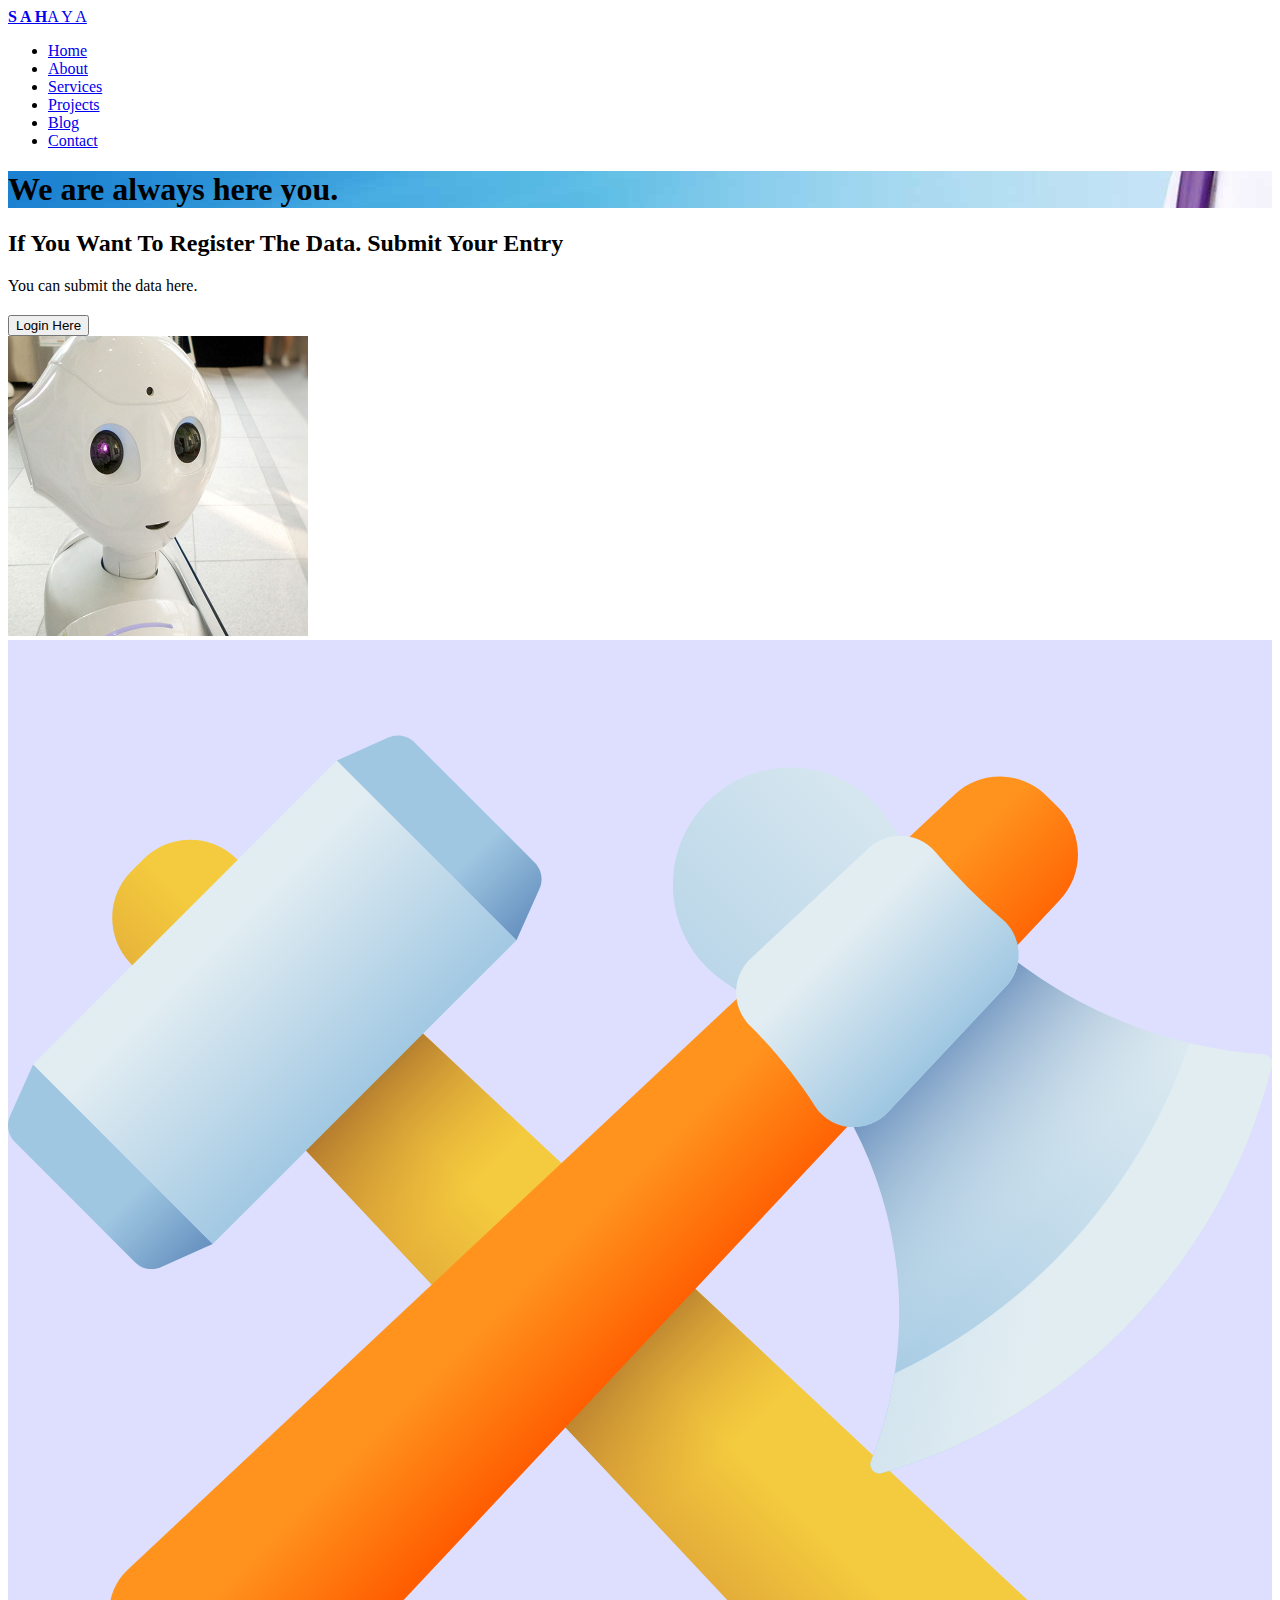
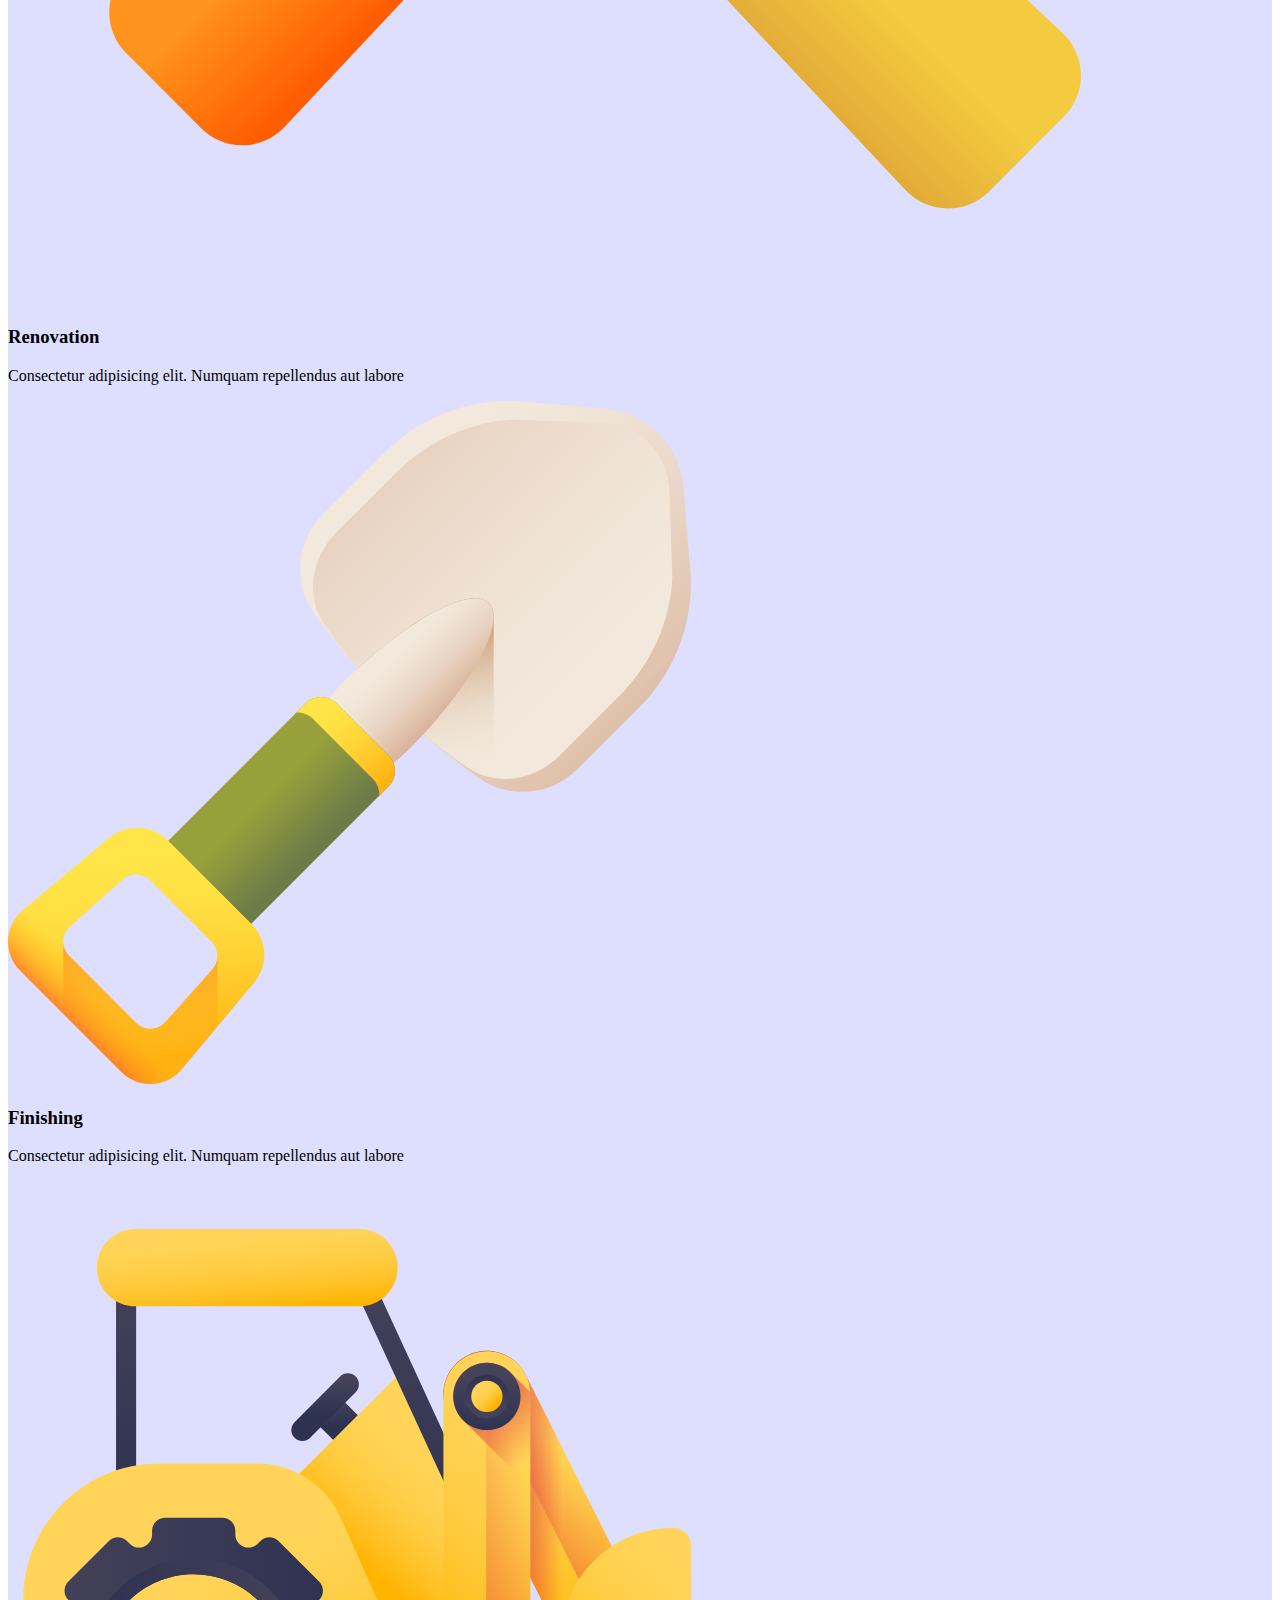
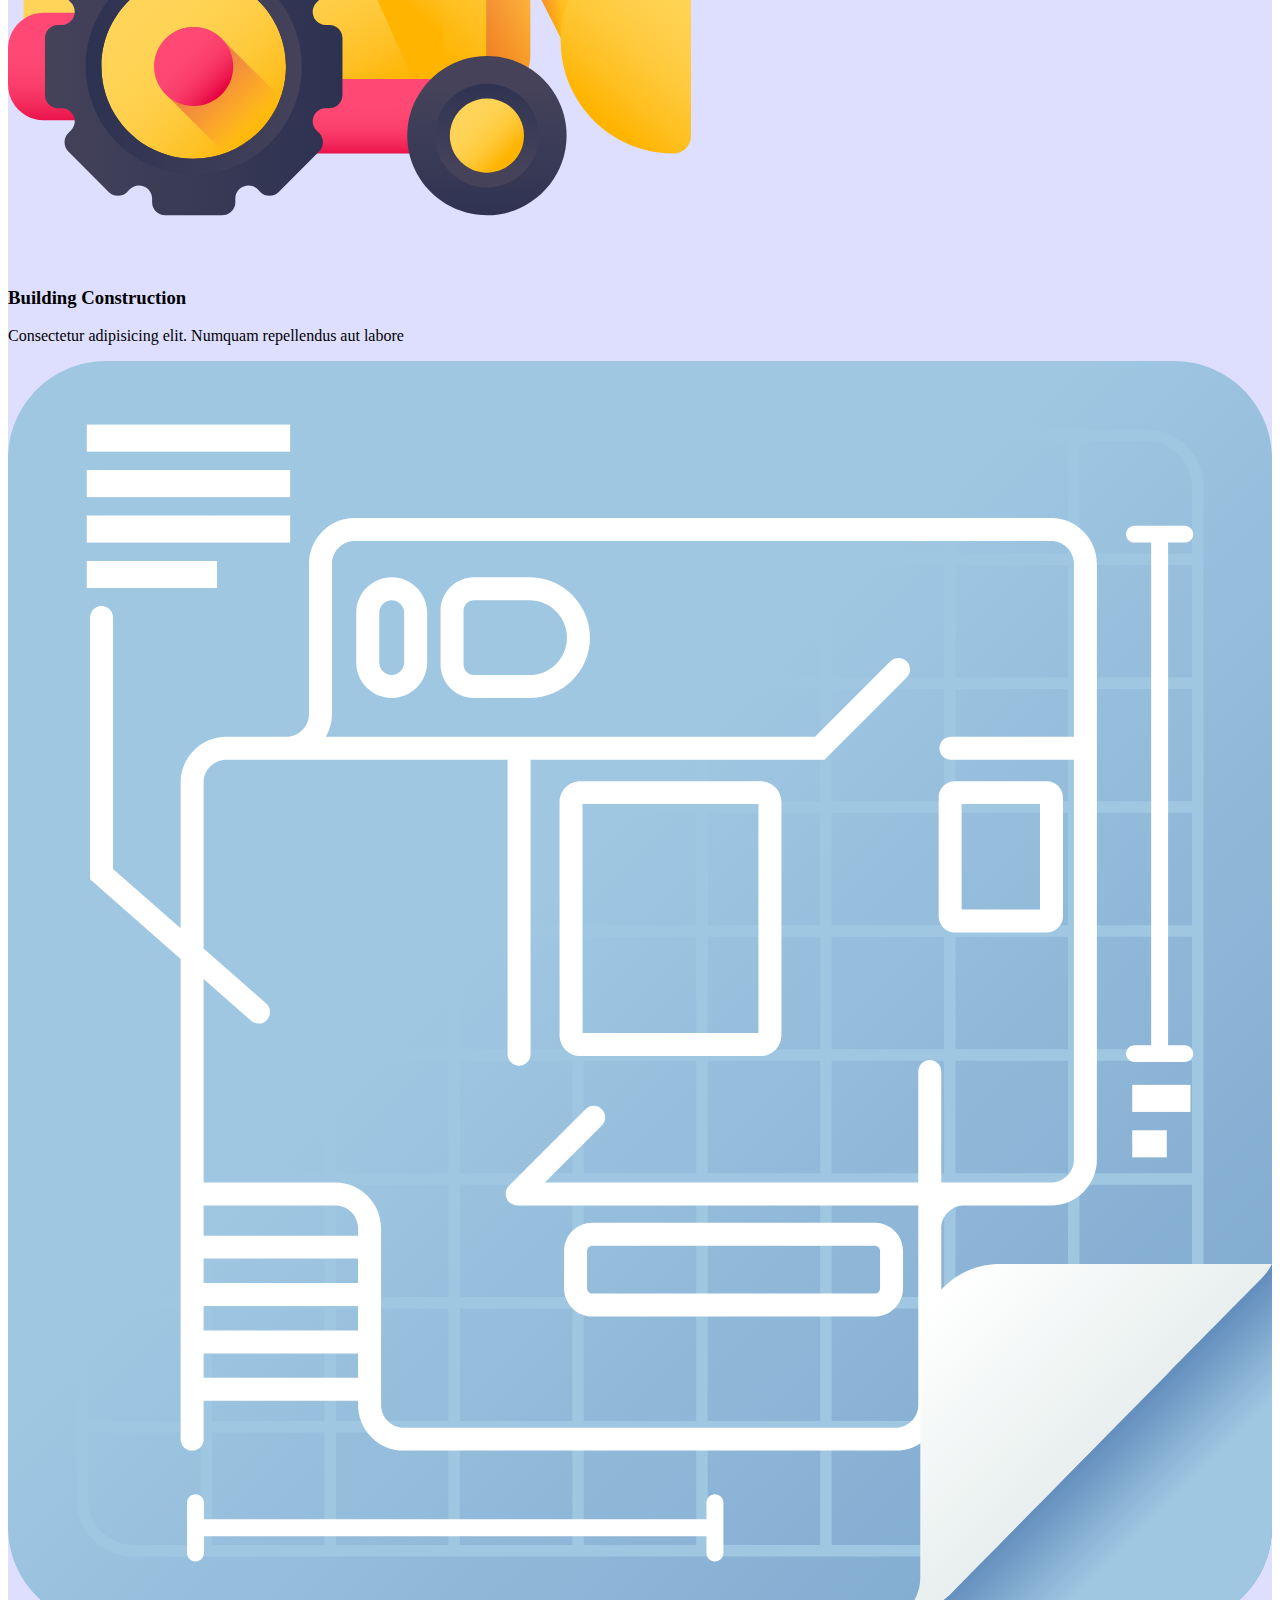
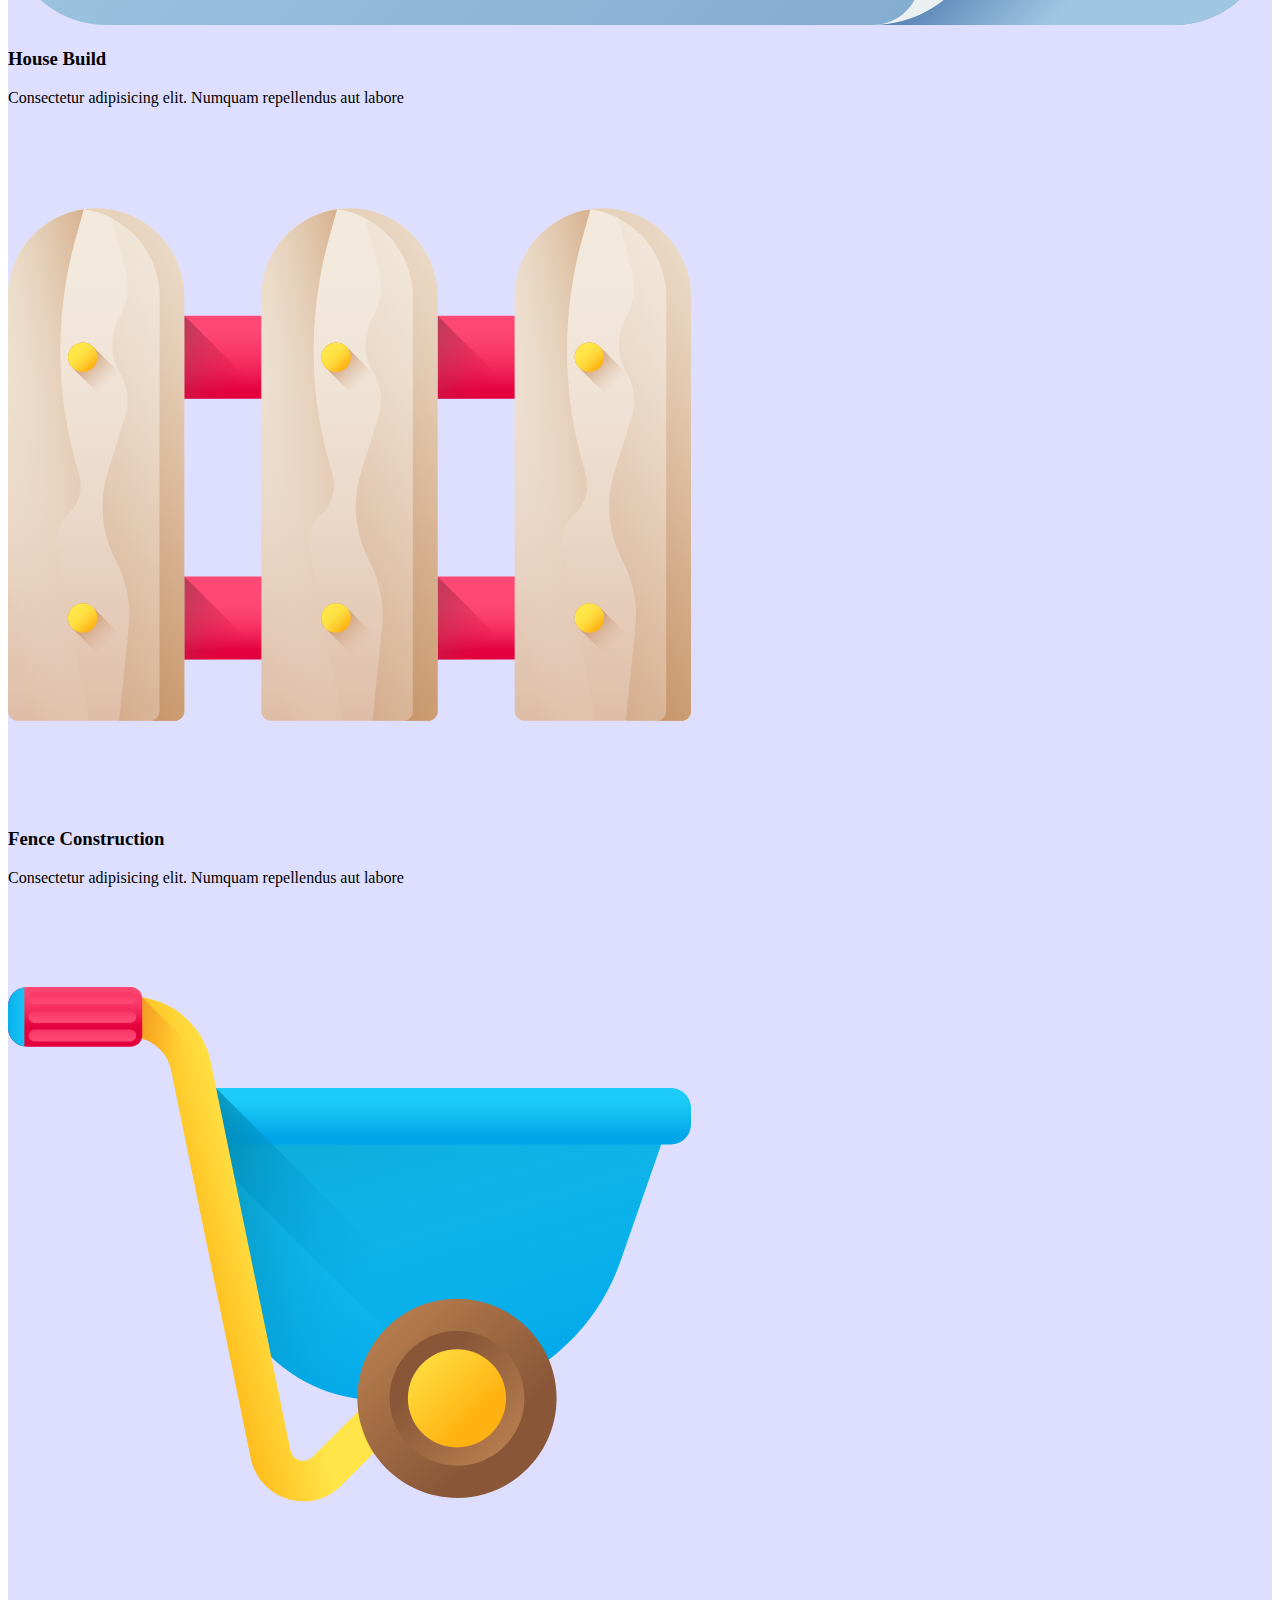
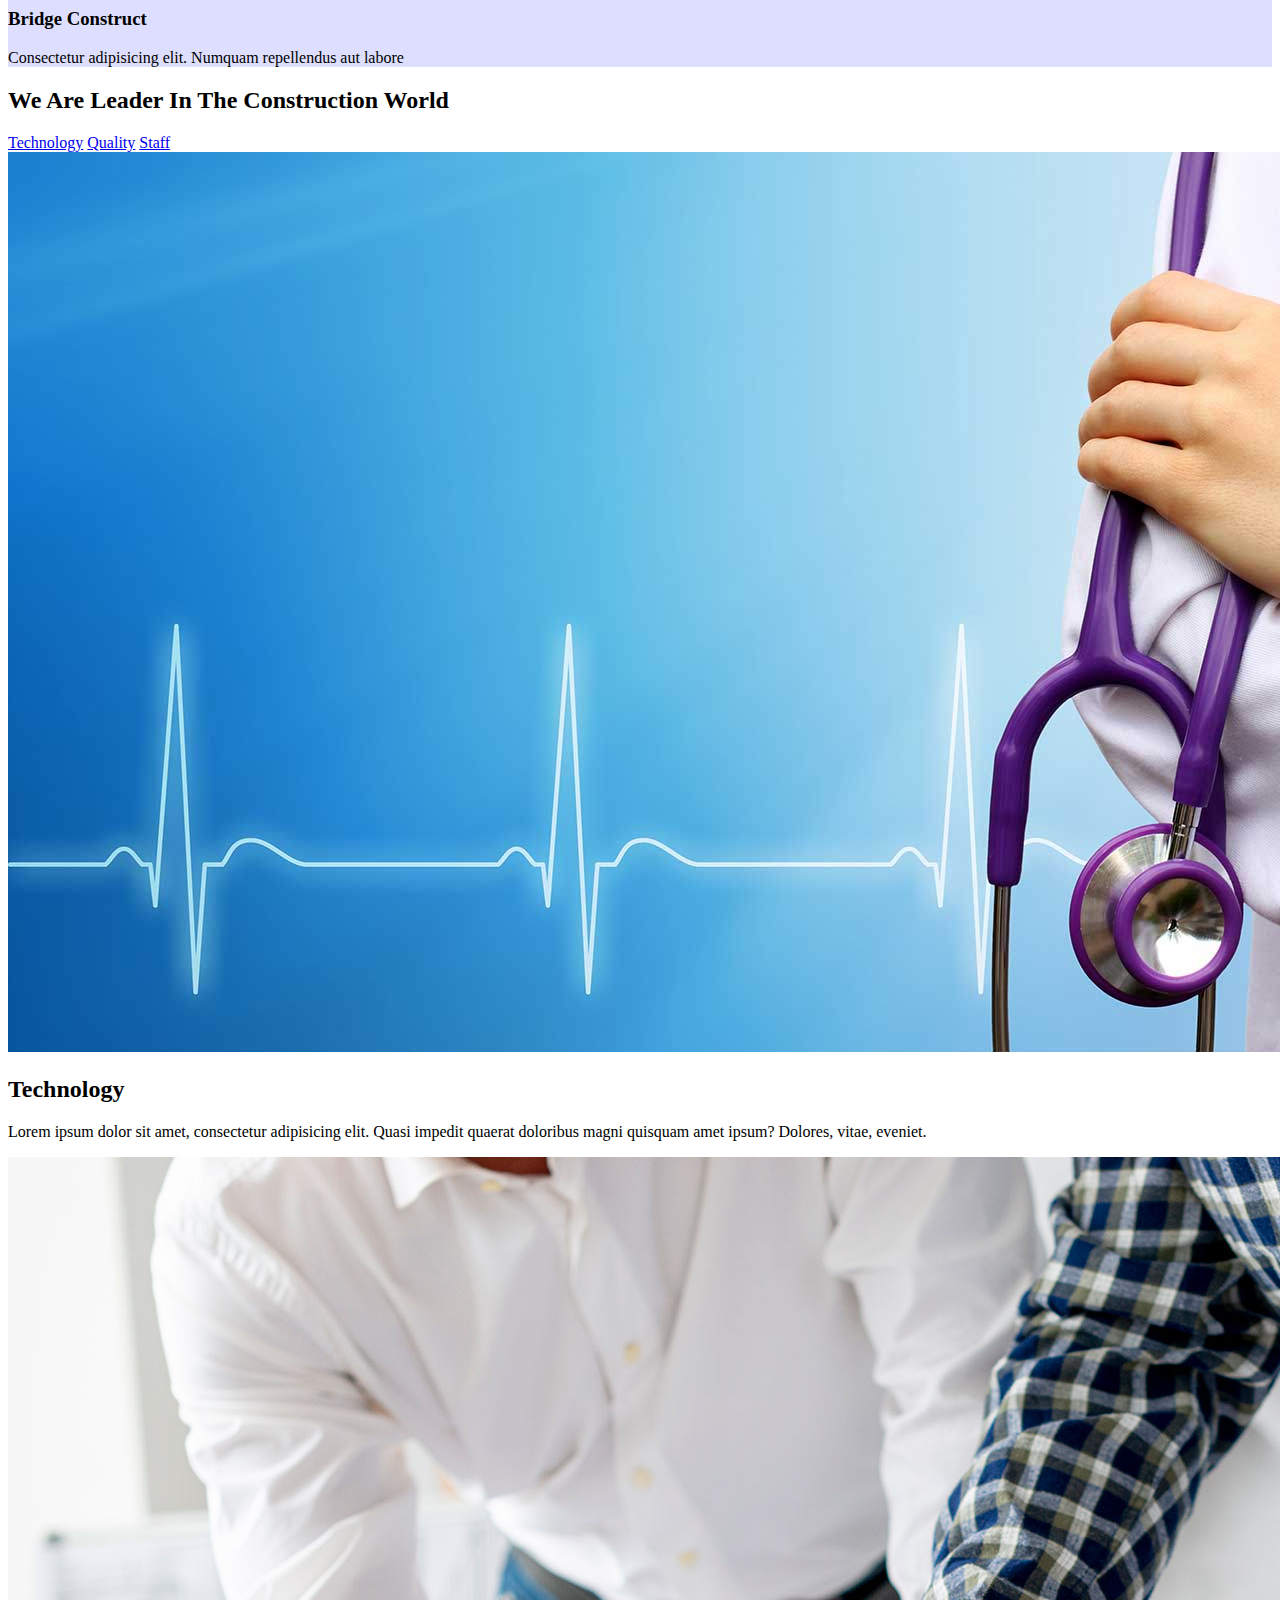
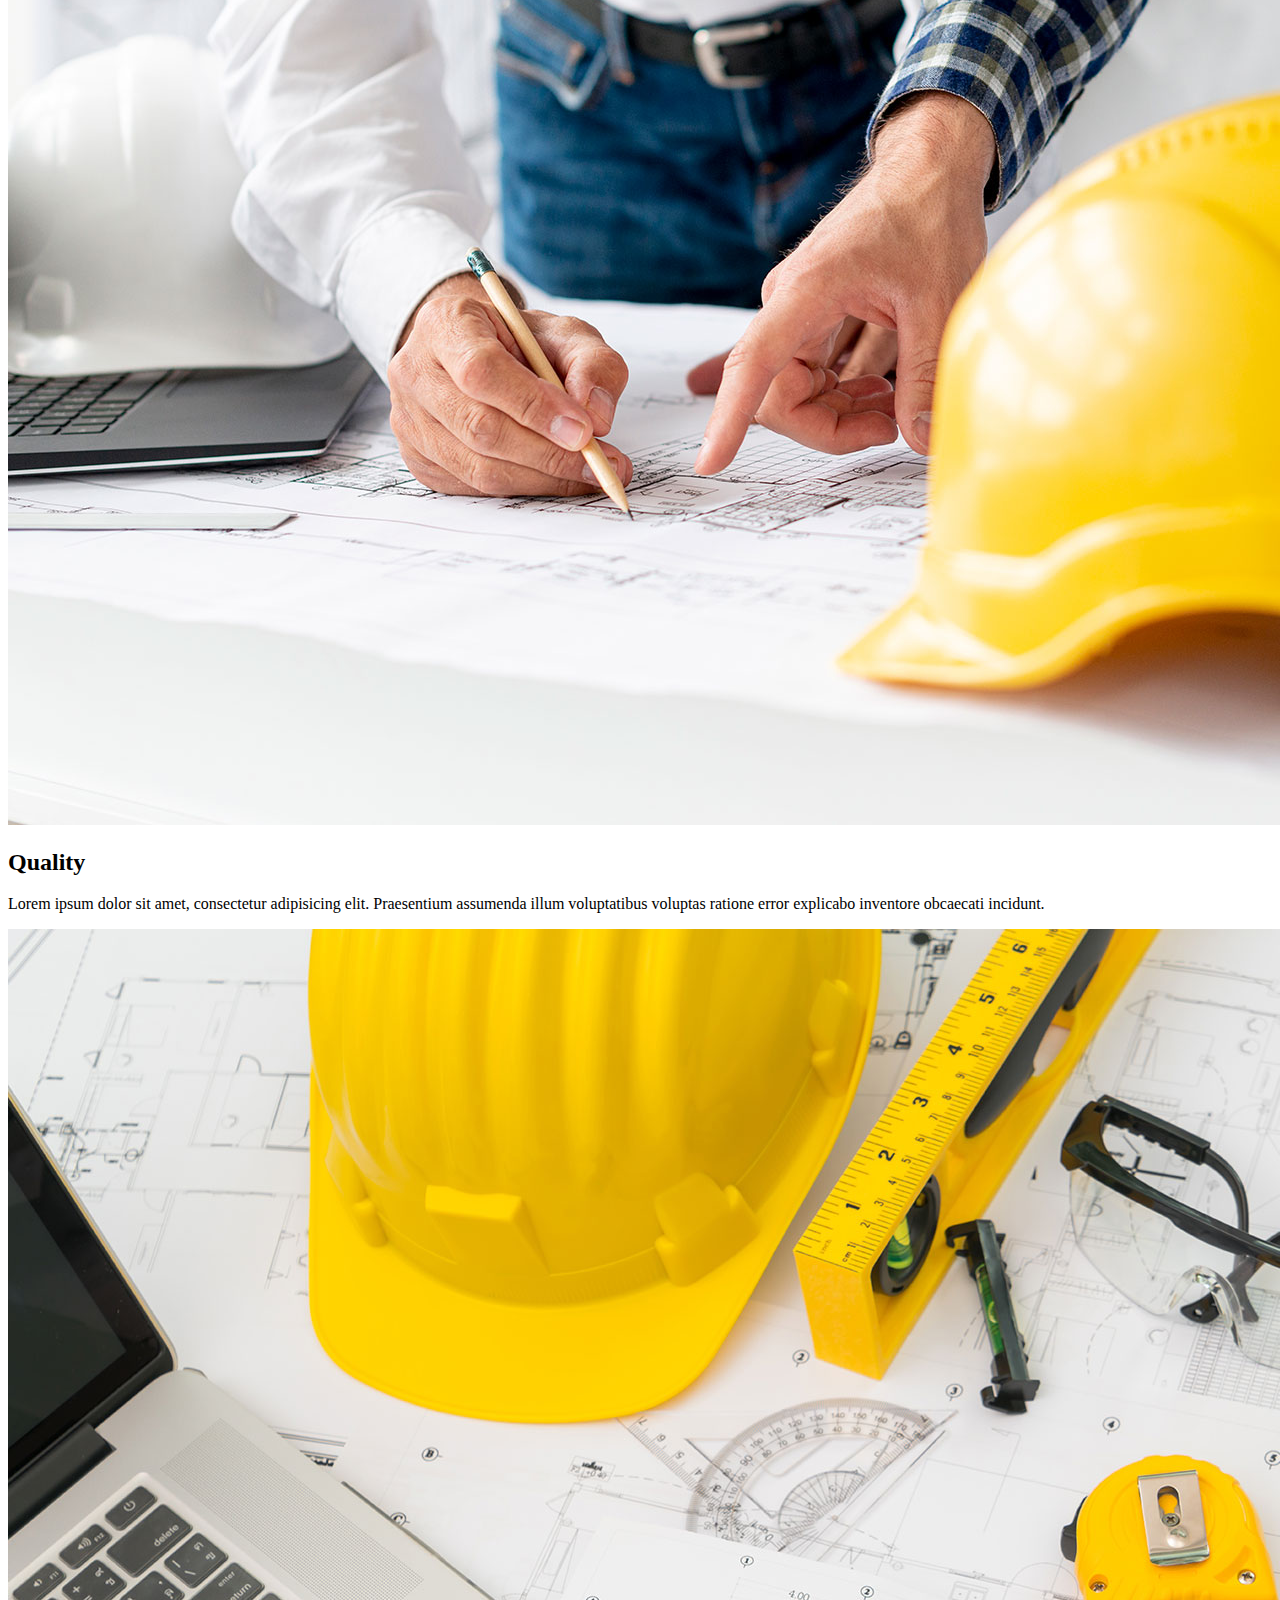
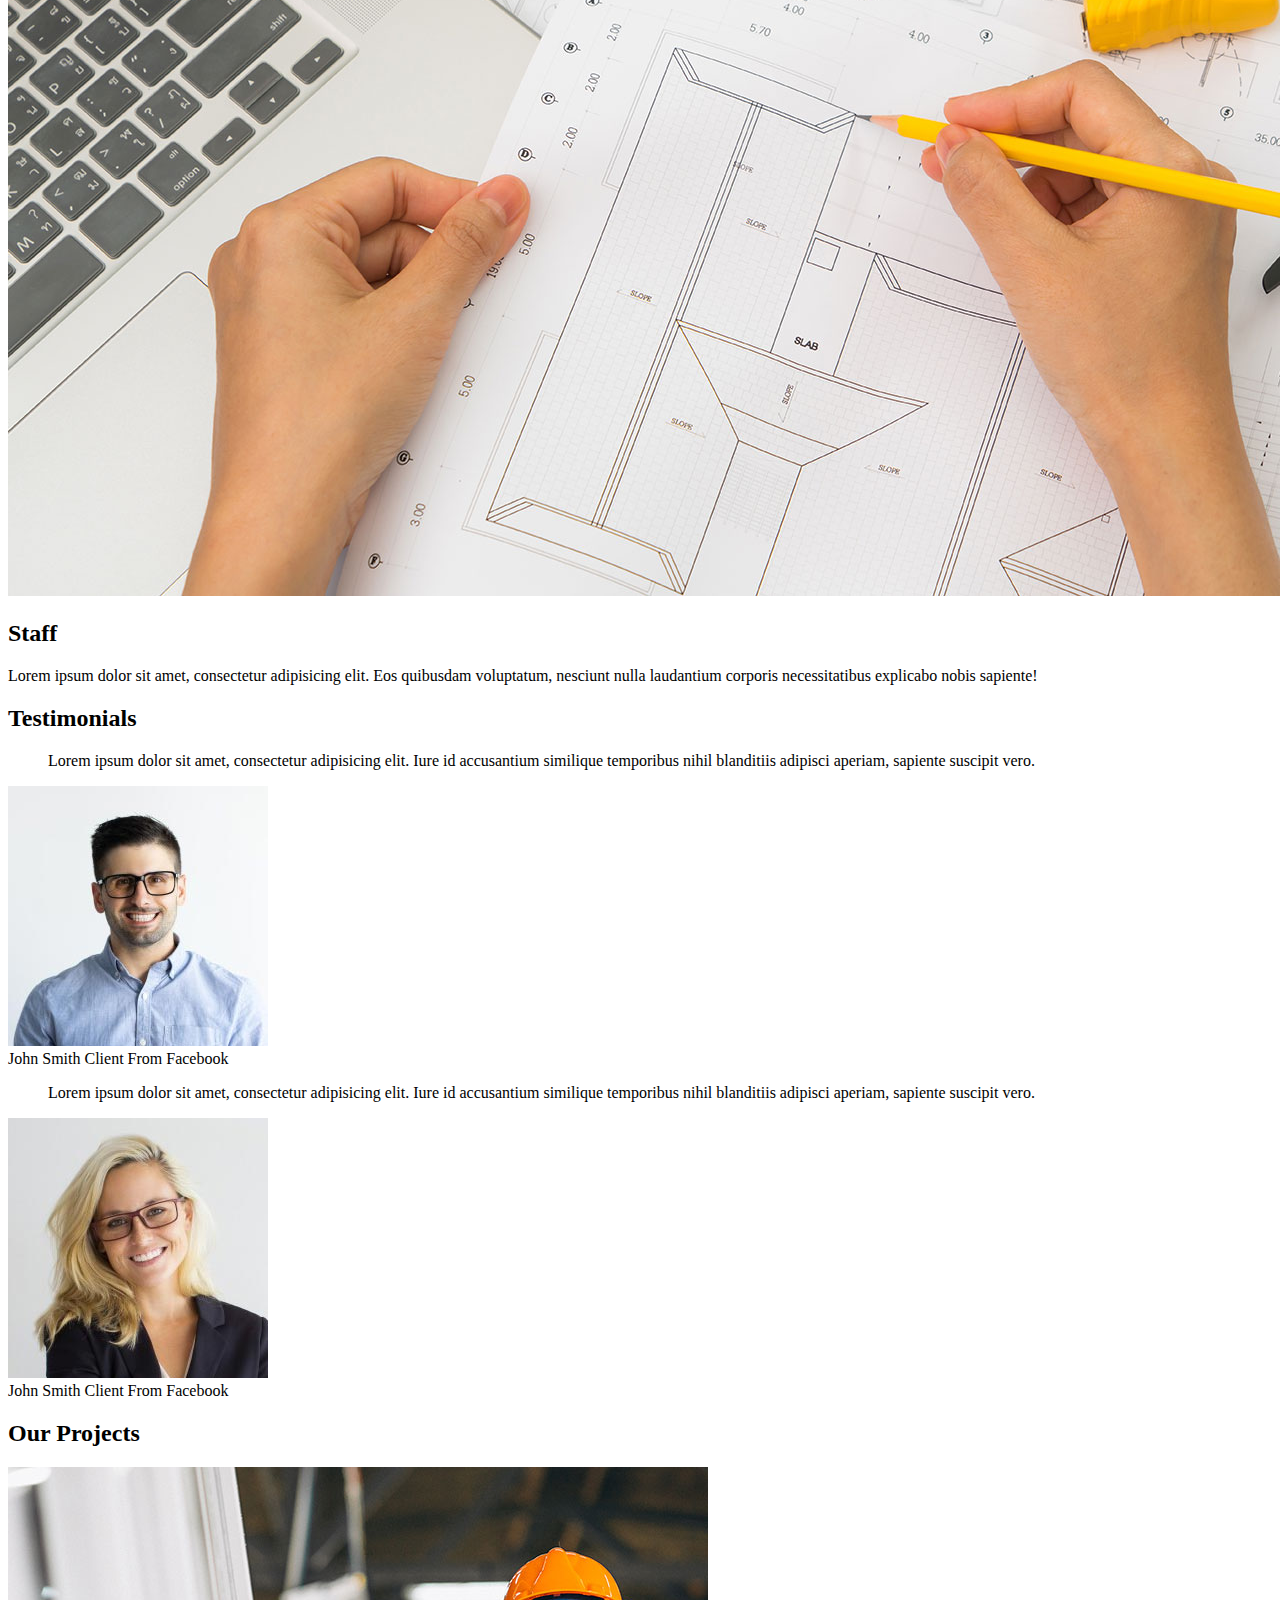
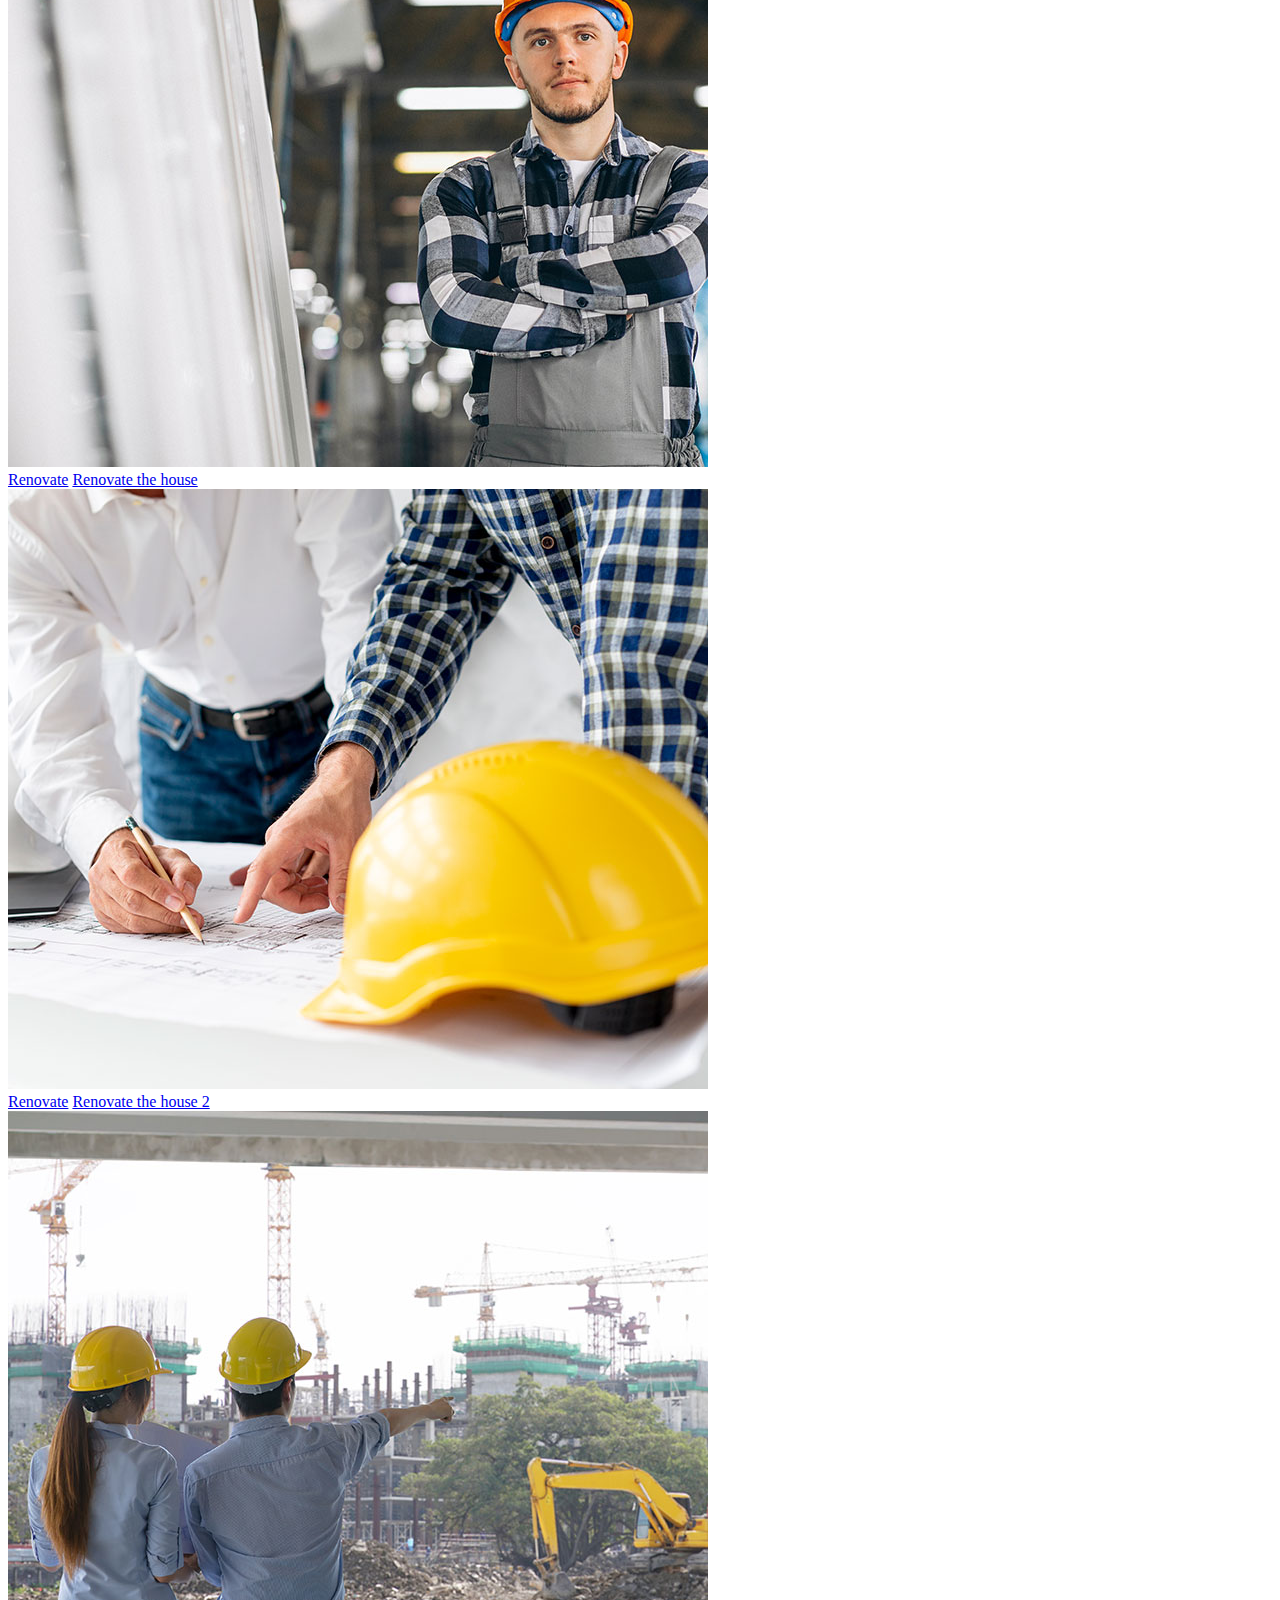
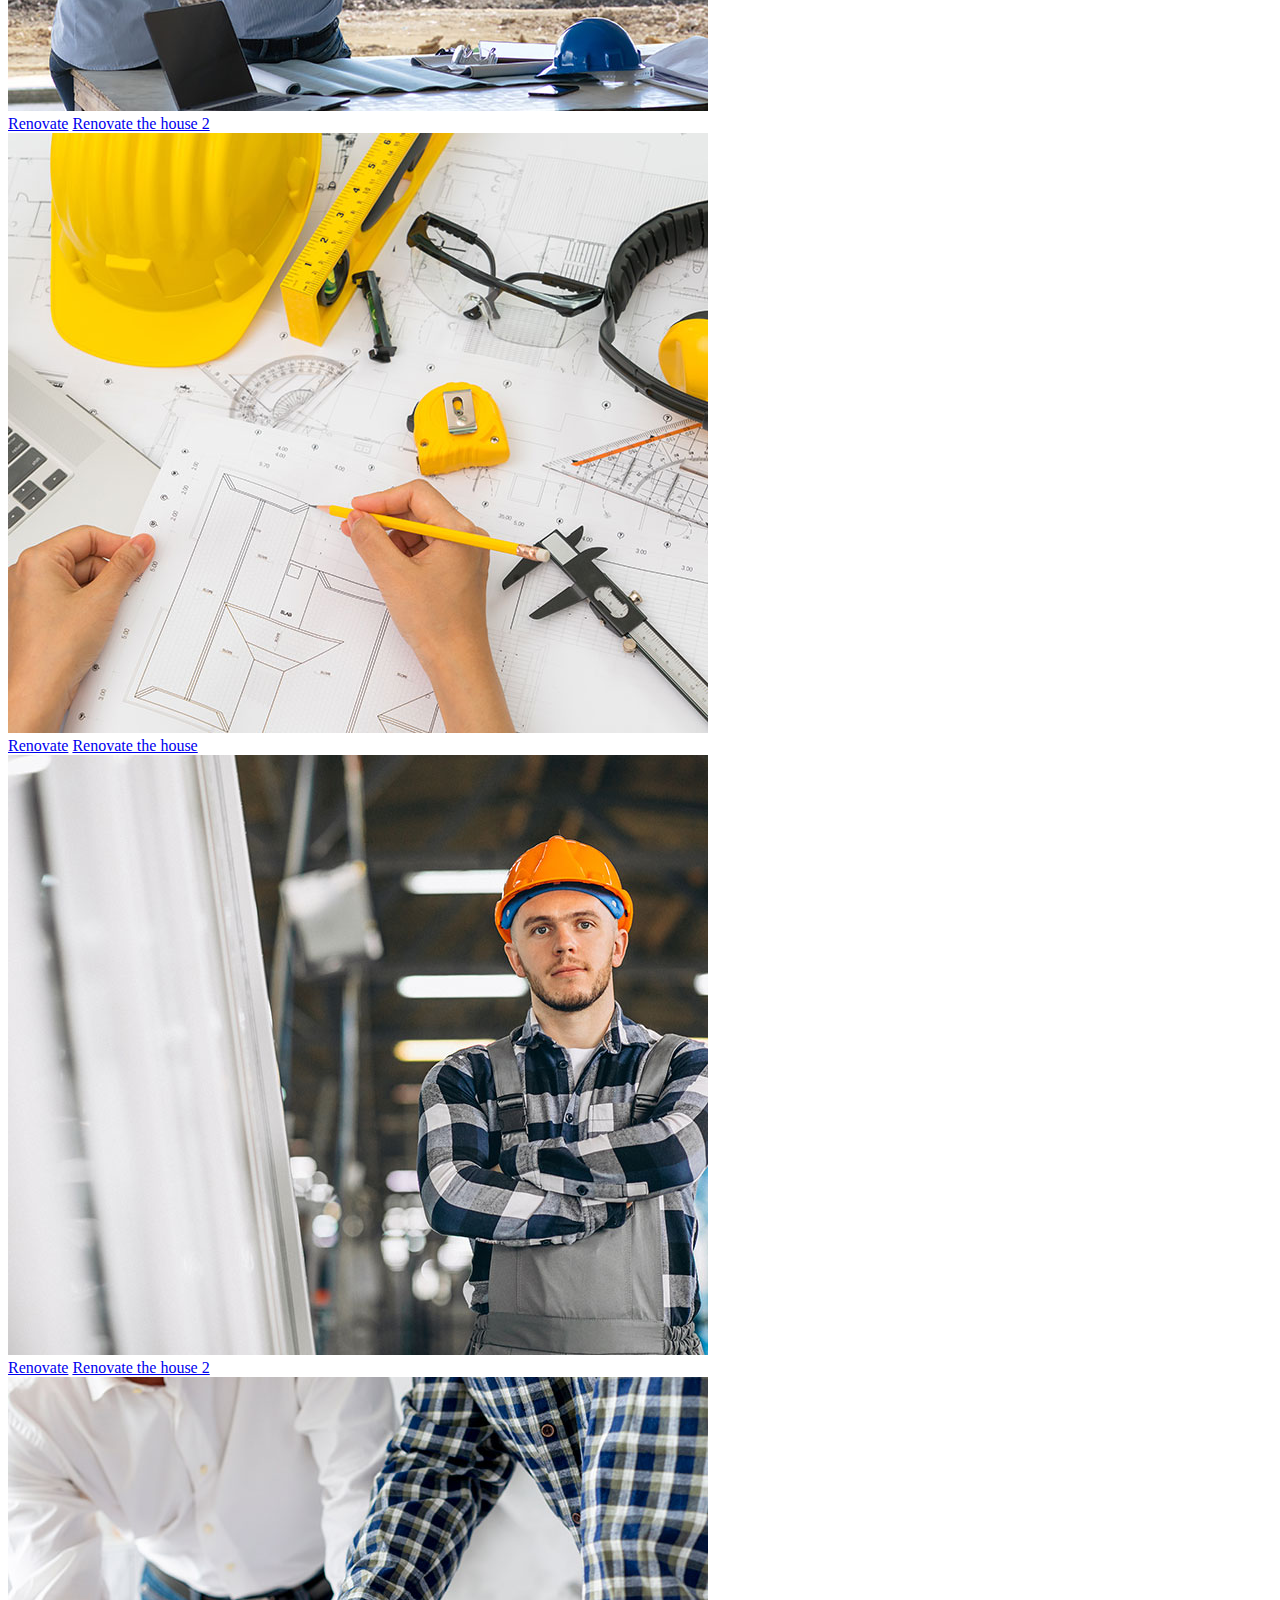
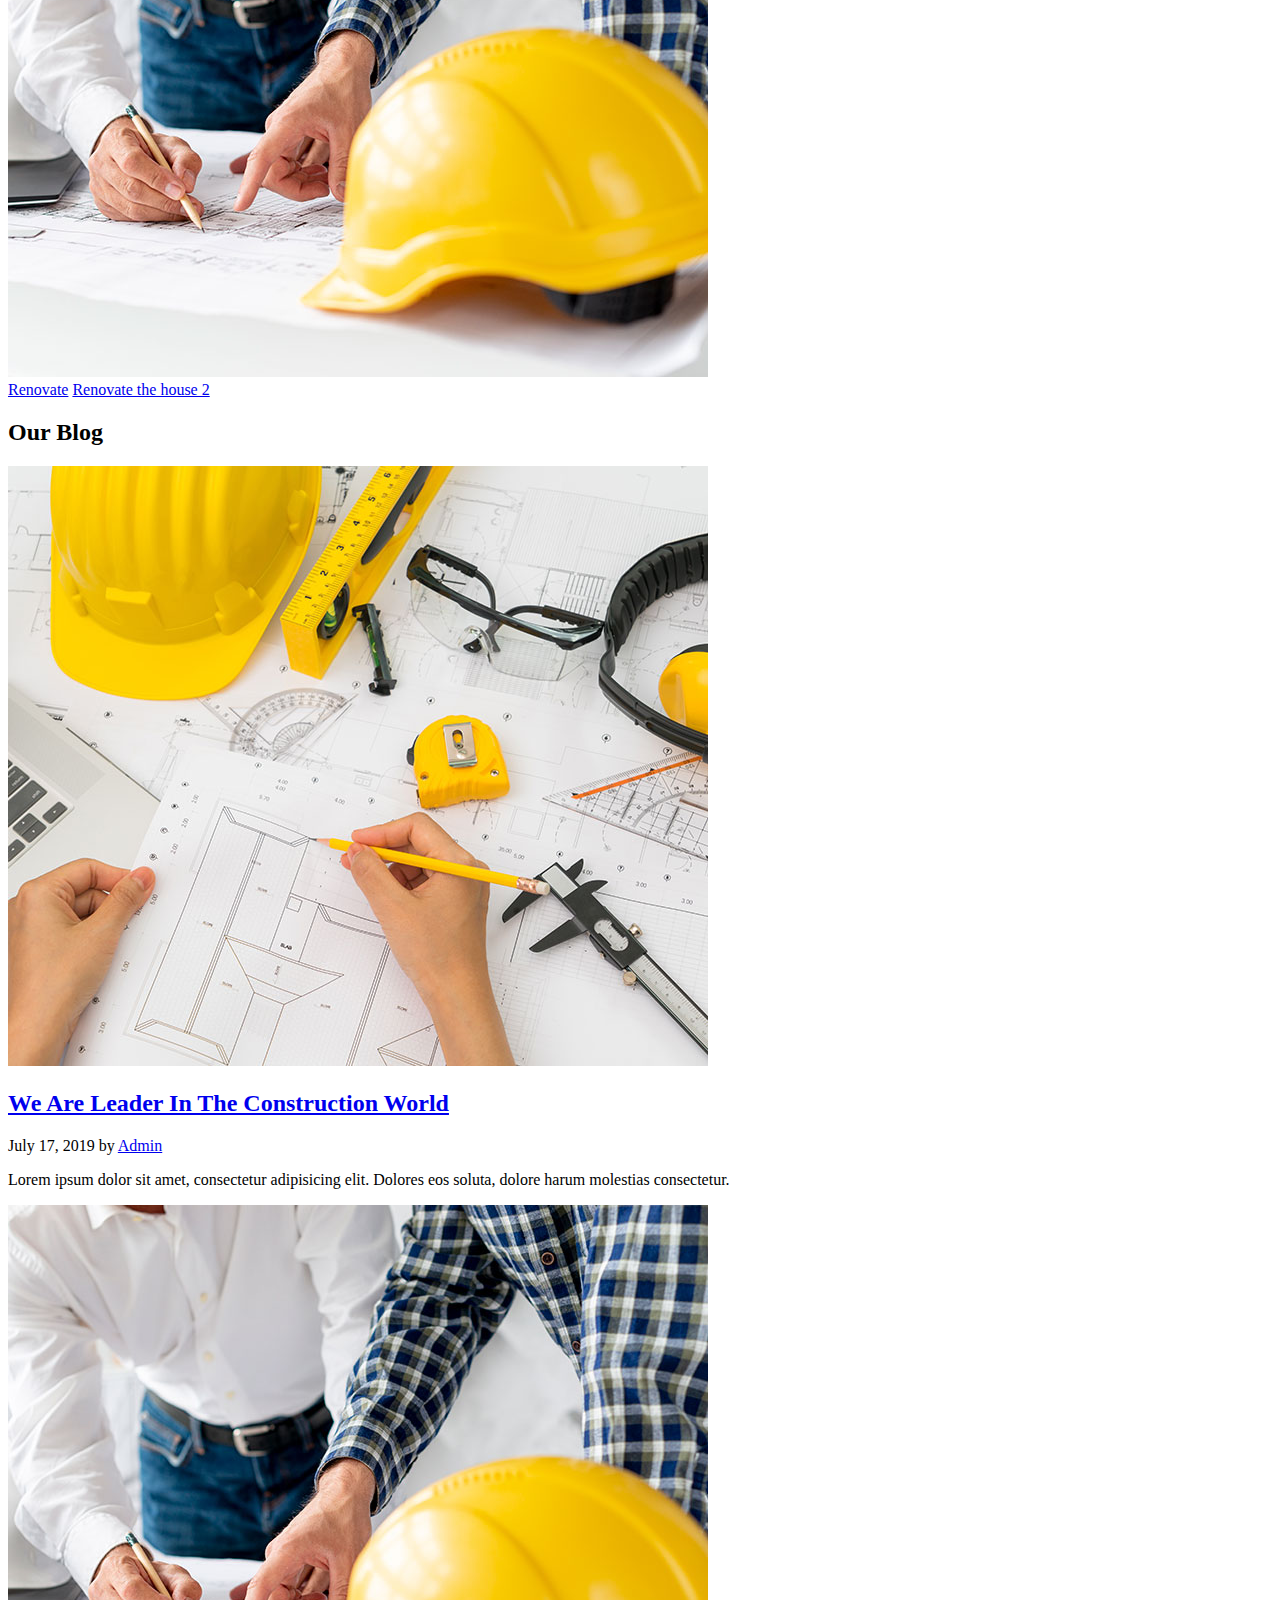
==== index.html @ 3d5c5034 "Merge pull request #1 from Ayush25Anand/patch-1" ====
<!doctype html>
<html lang="en">

  <head>
    <title>Handyman &mdash; Free Website Template by Colorlib</title>
    <meta charset="utf-8">
    <meta name="viewport" content="width=device-width, initial-scale=1, shrink-to-fit=no">

    <link href="https://fonts.googleapis.com/css?family=Work+Sans:400,500,700&display=swap" rel="stylesheet">

    <link rel="stylesheet" href="fonts/icomoon/style.css">

    <link rel="stylesheet" href="css/bootstrap.min.css">
    <link rel="stylesheet" href="css/bootstrap-datepicker.css">
    <link rel="stylesheet" href="css/jquery.fancybox.min.css">
    <link rel="stylesheet" href="css/owl.carousel.min.css">
    <link rel="stylesheet" href="css/owl.theme.default.min.css">
    <link rel="stylesheet" href="fonts/flaticon/font/flaticon.css">
    <link rel="stylesheet" href="css/aos.css">

    <!-- MAIN CSS -->
    <link rel="stylesheet" href="css/style.css">

  </head>

  <body data-spy="scroll" data-target=".site-navbar-target" data-offset="300">

    
    <div class="site-wrap" id="home-section">

      <div class="site-mobile-menu site-navbar-target">
        <div class="site-mobile-menu-header">
          <div class="site-mobile-menu-close mt-3">
            <span class="icon-close2 js-menu-toggle"></span>
          </div>
        </div>
        <div class="site-mobile-menu-body"></div>
      </div>



      <header class="site-navbar site-navbar-target" role="banner">

        <div class="container">
          <div class="row align-items-center position-relative">

            <div class="col-3 ">
              <div class="site-logo">
                <a href="index.html"><strong>S A H</strong>A Y A <span class="text-primary"></span> </a>
              </div>
            </div>

            <div class="col-9  text-right">
              

              <span class="d-inline-block d-lg-none"><a href="#" class="text-white site-menu-toggle js-menu-toggle py-5 text-white"><span class="icon-menu h3 text-white"></span></a></span>

              

              <nav class="site-navigation text-right ml-auto d-none d-lg-block" role="navigation">
                <ul class="site-menu main-menu js-clone-nav ml-auto ">
                  <li class="active"><a href="index.html" class="nav-link">Home</a></li>
                  <li><a href="about.html" class="nav-link">About</a></li>
                  <li><a href="services.html" class="nav-link">Services</a></li>
                  <li><a href="projects.html" class="nav-link">Projects</a></li>
                  <li><a href="blog.html" class="nav-link">Blog</a></li>
                  <li><a href="contact.html" class="nav-link">Contact</a></li>

                </ul>
              </nav>
            </div>

            
          </div>
        </div>

      </header>


      <div class="ftco-blocks-cover-1">
      <div class="ftco-cover-1 overlay" style="background-image: url('images/hero_1.jpg')">
        <div class="container">
          <div class="row align-items-center">
            <div class="col-lg-5">
              <h1 class="line-bottom">We are always here you.</h1>
            </div>
            <div class="col-lg-5 ml-auto">
              
            </div>
          </div>
        </div>
      </div>
    </div>

    
    <div class="site-section">
      <div class="container">
        <div class="row">
          <div class="col-md-5 pr-md-5 mr-auto">
            <h2 class="line-bottom">If You Want To Register The Data. Submit Your Entry</h2>
            <p>You can submit the data here.</p>
          </div>
          <div class="col-md-6">
            <div class="quick-contact-form bg-white">
                <h2></h2>
                <form action="#" method="">
                  <div class="form-group">
                   <!--<input type="text" class="form-control" placeholder="Name">
                  </div>
                  <div class="form-group">
                    <input type="text" class="form-control" placeholder="Age">
                  </div>
                  <div class="form-group">
                    <input type="email" class="form-control" placeholder="Email">
                  </div>
                  <div class="form-group">
                    <input type="text" class="form-control" placeholder="Gender">
                  </div>
                  <div class="form-group">
                    <input type="text" class="form-control" placeholder="Medical Condition">
                  </div>
                  <div class="form-group">
                    <textarea name="" class="form-control" id="" cols="30" rows="5" placeholder="Message"></textarea>
                  </div>
                  -->
                  <div class="form-group">
                    <input type="submit" value="Login Here" formaction="login.html" class="btn btn-primary px-5">
                  </div>
                   <div class="form-group">
                    <img src="images/post_5.jpg" width="300" height="300">
                
                    </div>
                </form>
              </div>
          </div>
        </div>
      </div>
    </div>

    <div class="site-section" style="background-color: #dedffe;">
      <div class="container">
        <div class="row align-items-stretch">
          <div class="col-md-6 mb-5 mb-lg-5 col-lg-4">
            <div class="service-2 h-100">
              <div class="svg">
                <img src="images/flaticon/svg/001-renovation.svg" alt="Image" class="">
              </div>

              <h3><span>Renovation</span></h3>
              <p>Consectetur adipisicing elit. Numquam repellendus aut labore</p>

            </div>
          </div>
          <div class="col-md-6 mb-5 mb-lg-5 col-lg-4">
            <div class="service-2 h-100">
              <div class="svg">
                <img src="images/flaticon/svg/002-shovel.svg" alt="Image" class="">
              </div>

              <h3><span>Finishing</span></h3>
              <p>Consectetur adipisicing elit. Numquam repellendus aut labore</p>

            </div>
          </div>
          <div class="col-md-6 mb-5 mb-lg-5 col-lg-4">
            <div class="service-2 h-100">
              <div class="svg">
                <img src="images/flaticon/svg/003-bulldozer.svg" alt="Image" class="">
              </div>

              <h3><span>Building Construction</span></h3>
              <p>Consectetur adipisicing elit. Numquam repellendus aut labore</p>

            </div>
          </div>


          <div class="col-md-6 mb-5 mb-lg-5 col-lg-4">
            <div class="service-2 h-100">
              <div class="svg">
                <img src="images/flaticon/svg/004-house-plan.svg" alt="Image" class="">
              </div>

              <h3><span>House Build</span></h3>
              <p>Consectetur adipisicing elit. Numquam repellendus aut labore</p>

            </div>
          </div>
          <div class="col-md-6 mb-5 mb-lg-5 col-lg-4">
            <div class="service-2 h-100">
              <div class="svg">
                <img src="images/flaticon/svg/005-fence.svg" alt="Image" class="">
              </div>

              <h3><span>Fence Construction</span></h3>
              <p>Consectetur adipisicing elit. Numquam repellendus aut labore</p>

            </div>
          </div>
          <div class="col-md-6 mb-5 mb-lg-5 col-lg-4">
            <div class="service-2 h-100">
              <div class="svg">
                <img src="images/flaticon/svg/006-wheelbarrow.svg" alt="Image" class="">
              </div>

              <h3><span>Bridge Construct</span></h3>
              <p>Consectetur adipisicing elit. Numquam repellendus aut labore</p>

            </div>
          </div>

        </div>
      </div>
    </div>

    <div class="site-section">
      <div class="container">
        
        <div class="row mb-5">
          <div class="col-md-4 mr-auto">
            <h2 class="line-bottom">We Are Leader In The Construction World</h2>
          </div>
          <div class="col-md-8 text-right">
            <nav class="custom-tab nav" role="tablist"  class="nav nav-tabs" id="nav-tab" role="tablist">
              <a href="#nav-one" class="nav-item nav-link active" data-toggle="tab" role="tab"  aria-controls="nav-one" aria-selected="true">Technology</a>
              <a href="#nav-two" class="nav-item nav-link" data-toggle="tab" role="tab" aria-controls="nav-two" aria-selected="false">Quality</a>
              <a href="#nav-three" class="nav-item nav-link" data-toggle="tab" role="tab" aria-controls="nav-three" aria-selected="false">Staff</a>
            </nav>
          </div>
        </div>

        <div class="row">
          <div class="col-12">
            <div class="tab-content" id="nav-tabContent">
              <div class="tab-pane fade show active" id="nav-one" role="tabpanel" aria-labelledby="nav-one-tab">
                <div class="row">
                  <div class="col-md-7">
                    <img src="images/hero_1.jpg" alt="Image" class="img-fluid">
                  </div>
                  <div class="col-md-4 ml-auto">
                    <h2 class="line-bottom">Technology</h2>
                    <p>Lorem ipsum dolor sit amet, consectetur adipisicing elit. Quasi impedit quaerat doloribus magni quisquam amet ipsum? Dolores, vitae, eveniet.</p>
                  </div>
                </div>
              </div>
              <div class="tab-pane fade" id="nav-two" role="tabpanel" aria-labelledby="nav-two-tab">
                <div class="row">
                  <div class="col-md-7">
                    <img src="images/hero_2.jpg" alt="Image" class="img-fluid">
                  </div>
                  <div class="col-md-4 ml-auto">
                    <h2 class="line-bottom">Quality</h2>
                    <p>Lorem ipsum dolor sit amet, consectetur adipisicing elit. Praesentium assumenda illum voluptatibus voluptas ratione error explicabo inventore obcaecati incidunt.</p>
                  </div>
                </div>
              </div>
              <div class="tab-pane fade" id="nav-three" role="tabpanel" aria-labelledby="nav-three-tab">
                <div class="row">
                  <div class="col-md-7">
                    <img src="images/hero_3.jpg" alt="Image" class="img-fluid">
                  </div>
                  <div class="col-md-4 ml-auto">
                    <h2 class="line-bottom">Staff</h2>
                    <p>Lorem ipsum dolor sit amet, consectetur adipisicing elit. Eos quibusdam voluptatum, nesciunt nulla laudantium corporis necessitatibus explicabo nobis sapiente!</p>
                  </div>
                </div>
              </div>
            </div>
          </div>
        </div>
      </div>
    </div>

    <div class="site-section bg-light">
      <div class="container">
        <div class="row mb-5">
          <div class="col-md-4 mx-auto">
            <h2 class="line-bottom text-center">Testimonials</h2>
          </div>
        </div>
        <div class="row">
          <div class="col-lg-6">
            <div class="testimonial-3">
              <blockquote>Lorem ipsum dolor sit amet, consectetur adipisicing elit. Iure id accusantium similique temporibus nihil blanditiis adipisci aperiam, sapiente suscipit vero.</blockquote>
              <div class="vcard d-flex align-items-center">
                <div class="img-wrap mr-3">
                  <img src="images/person_1.jpg" alt="Image" class="img-fluid">
                </div>
                <div>
                  <span class="d-block">John Smith</span>
                  <span class="position">Client From Facebook</span>
                </div>
              </div>
            </div>
          </div>
          <div class="col-lg-6">
            <div class="testimonial-3">
              <blockquote>Lorem ipsum dolor sit amet, consectetur adipisicing elit. Iure id accusantium similique temporibus nihil blanditiis adipisci aperiam, sapiente suscipit vero.</blockquote>
              <div class="vcard d-flex align-items-center">
                <div class="img-wrap mr-3">
                  <img src="images/person_2.jpg" alt="Image" class="img-fluid">
                </div>
                <div>
                  <span class="d-block">John Smith</span>
                  <span class="position">Client From Facebook</span>
                </div>
              </div>
            </div>
          </div>
        </div>
      </div>
    </div>

    <div class="site-section">
      <div class="container">
        <div class="row mb-4">

          <div class="col-md-4 mx-auto">
            <h2 class="line-bottom text-center">Our Projects</h2>
          </div>

        </div>

        <div class="row">
          <div class="col-md-6 mb-5 mb-lg-5 col-lg-4">
            <div class="project-item">

              <img src="images/img_1.jpg" alt="Image" class="img-fluid">
              
              <div class="project-item-overlay">
                <a class="category" href="#">Renovate</a>
                <span class="plus">
                  <span class="icon-plus"></span>
                </span>

                <a href="#" class="project-title"><span>Renovate the house</span></a>
              </div>

            </div>
          </div>

          <div class="col-md-6 mb-5 mb-lg-5 col-lg-4">
            <div class="project-item">

              <img src="images/img_2.jpg" alt="Image" class="img-fluid">
              
              <div class="project-item-overlay">
                <a class="category" href="#">Renovate</a>
                <span class="plus">
                  <span class="icon-plus"></span>
                </span>

                <a href="#" class="project-title"><span>Renovate the house 2</span></a>
              </div>

            </div>
          </div>

          <div class="col-md-6 mb-5 mb-lg-5 col-lg-4">
            <div class="project-item">

              <img src="images/img_3.jpg" alt="Image" class="img-fluid">
              
              <div class="project-item-overlay">
                <a class="category" href="#">Renovate</a>
                <span class="plus">
                  <span class="icon-plus"></span>
                </span>

                <a href="#" class="project-title"><span>Renovate the house 2</span></a>
              </div>

            </div>
          </div>

          <div class="col-md-6 mb-5 mb-lg-5 col-lg-4">
            <div class="project-item">

              <img src="images/img_4.jpg" alt="Image" class="img-fluid">
              
              <div class="project-item-overlay">
                <a class="category" href="#">Renovate</a>
                <span class="plus">
                  <span class="icon-plus"></span>
                </span>

                <a href="#" class="project-title"><span>Renovate the house</span></a>
              </div>

            </div>
          </div>

          <div class="col-md-6 mb-5 mb-lg-5 col-lg-4">
            <div class="project-item">

              <img src="images/img_1.jpg" alt="Image" class="img-fluid">
              
              <div class="project-item-overlay">
                <a class="category" href="#">Renovate</a>
                <span class="plus">
                  <span class="icon-plus"></span>
                </span>

                <a href="#" class="project-title"><span>Renovate the house 2</span></a>
              </div>

            </div>
          </div>

          <div class="col-md-6 mb-5 mb-lg-5 col-lg-4">
            <div class="project-item">

              <img src="images/img_2.jpg" alt="Image" class="img-fluid">
              
              <div class="project-item-overlay">
                <a class="category" href="#">Renovate</a>
                <span class="plus">
                  <span class="icon-plus"></span>
                </span>

                <a href="#" class="project-title"><span>Renovate the house 2</span></a>
              </div>

            </div>
          </div>



        </div>
      </div>
    </div>

    <div class="site-section">
      <div class="container">
        <div class="row mb-4">

          <div class="col-md-4 mx-auto">
            <h2 class="line-bottom text-center">Our Blog</h2>
          </div>

        </div>

        <div class="row">
          <div class="col-lg-4 col-md-6 mb-4">
            <div class="post-entry-1 h-100">
              <a href="single.html">
                <img src="images/img_4.jpg" alt="Image"
                 class="img-fluid">
              </a>
              <div class="post-entry-1-contents">
                
                <h2><a href="single.html">We Are Leader In The Construction World</a></h2>
                <span class="meta d-inline-block mb-3">July 17, 2019 <span class="mx-2">by</span> <a href="#">Admin</a></span>
                <p>Lorem ipsum dolor sit amet, consectetur adipisicing elit. Dolores eos soluta, dolore harum molestias consectetur.</p>
              </div>
            </div>
          </div>
          <div class="col-lg-4 col-md-6 mb-4">
            <div class="post-entry-1 h-100">
              <a href="single.html">
                <img src="images/img_2.jpg" alt="Image"
                 class="img-fluid">
              </a>
              <div class="post-entry-1-contents">
                
                <h2><a href="single.html">We Are Leader In The Construction World</a></h2>
                <span class="meta d-inline-block mb-3">July 17, 2019 <span class="mx-2">by</span> <a href="#">Admin</a></span>
                <p>Lorem ipsum dolor sit amet, consectetur adipisicing elit. Dolores eos soluta, dolore harum molestias consectetur.</p>
              </div>
            </div>
          </div>

          <div class="col-lg-4 col-md-6 mb-4">
            <div class="post-entry-1 h-100">
              <a href="single.html">
                <img src="images/img_3.jpg" alt="Image"
                 class="img-fluid">
              </a>
              <div class="post-entry-1-contents">
                
                <h2><a href="single.html">We Are Leader In The Construction World</a></h2>
                <span class="meta d-inline-block mb-3">July 17, 2019 <span class="mx-2">by</span> <a href="#">Admin</a></span>
                <p>Lorem ipsum dolor sit amet, consectetur adipisicing elit. Dolores eos soluta, dolore harum molestias consectetur.</p>
              </div>
            </div>
          </div>
        </div>
      </div>
    </div>
    

    <footer class="site-footer">
      <div class="container">
        <div class="row">
          <div class="col-lg-3">
            <h2 class="footer-heading mb-4">About Us</h2>
                <p>Lorem ipsum dolor sit amet, consectetur adipisicing elit. Debitis impedit, odit minima repellat, doloribus alias amet consequatur inventore.</p>
          </div>
          <div class="col-lg-8 ml-auto">
            <div class="row">
              <div class="col-lg-3">
                <h2 class="footer-heading mb-4">Quick Links</h2>
                <ul class="list-unstyled">
                  <li><a href="#">About Us</a></li>
                  <li><a href="#">Testimonials</a></li>
                  <li><a href="#">Terms of Service</a></li>
                  <li><a href="#">Privacy</a></li>
                  <li><a href="#">Contact Us</a></li>
                </ul>
              </div>
              <div class="col-lg-3">
                <h2 class="footer-heading mb-4">Quick Links</h2>
                <ul class="list-unstyled">
                  <li><a href="#">About Us</a></li>
                  <li><a href="#">Testimonials</a></li>
                  <li><a href="#">Terms of Service</a></li>
                  <li><a href="#">Privacy</a></li>
                  <li><a href="#">Contact Us</a></li>
                </ul>
              </div>
              <div class="col-lg-3">
                <h2 class="footer-heading mb-4">Quick Links</h2>
                <ul class="list-unstyled">
                  <li><a href="#">About Us</a></li>
                  <li><a href="#">Testimonials</a></li>
                  <li><a href="#">Terms of Service</a></li>
                  <li><a href="#">Privacy</a></li>
                  <li><a href="#">Contact Us</a></li>
                </ul>
              </div>
              <div class="col-lg-3">
                <h2 class="footer-heading mb-4">Quick Links</h2>
                <ul class="list-unstyled">
                  <li><a href="#">About Us</a></li>
                  <li><a href="#">Testimonials</a></li>
                  <li><a href="#">Terms of Service</a></li>
                  <li><a href="#">Privacy</a></li>
                  <li><a href="#">Contact Us</a></li>
                </ul>
              </div>
            </div>
          </div>
        </div>
        <div class="row pt-5 mt-5 text-center">
          <div class="col-md-12">
            <div class="border-top pt-5">
              <p>
            <!-- Link back to Colorlib can't be removed. Template is licensed under CC BY 3.0. -->
            Copyright &copy;<script>document.write(new Date().getFullYear());</script> All rights reserved | This template is made with <i class="icon-heart text-danger" aria-hidden="true"></i> by <a href="https://colorlib.com" target="_blank" >Colorlib</a>
            <!-- Link back to Colorlib can't be removed. Template is licensed under CC BY 3.0. -->
            </p>
            </div>
          </div>

        </div>
      </div>
    </footer>

    </div>

    <script src="js/jquery-3.3.1.min.js"></script>
    <script src="js/popper.min.js"></script>
    <script src="js/bootstrap.min.js"></script>
    <script src="js/owl.carousel.min.js"></script>
    <script src="js/jquery.sticky.js"></script>
    <script src="js/jquery.waypoints.min.js"></script>
    <script src="js/jquery.animateNumber.min.js"></script>
    <script src="js/jquery.fancybox.min.js"></script>
    <script src="js/jquery.easing.1.3.js"></script>
    <script src="js/bootstrap-datepicker.min.js"></script>
    <script src="js/aos.js"></script>

    <script src="js/main.js"></script>

  </body>

</html>
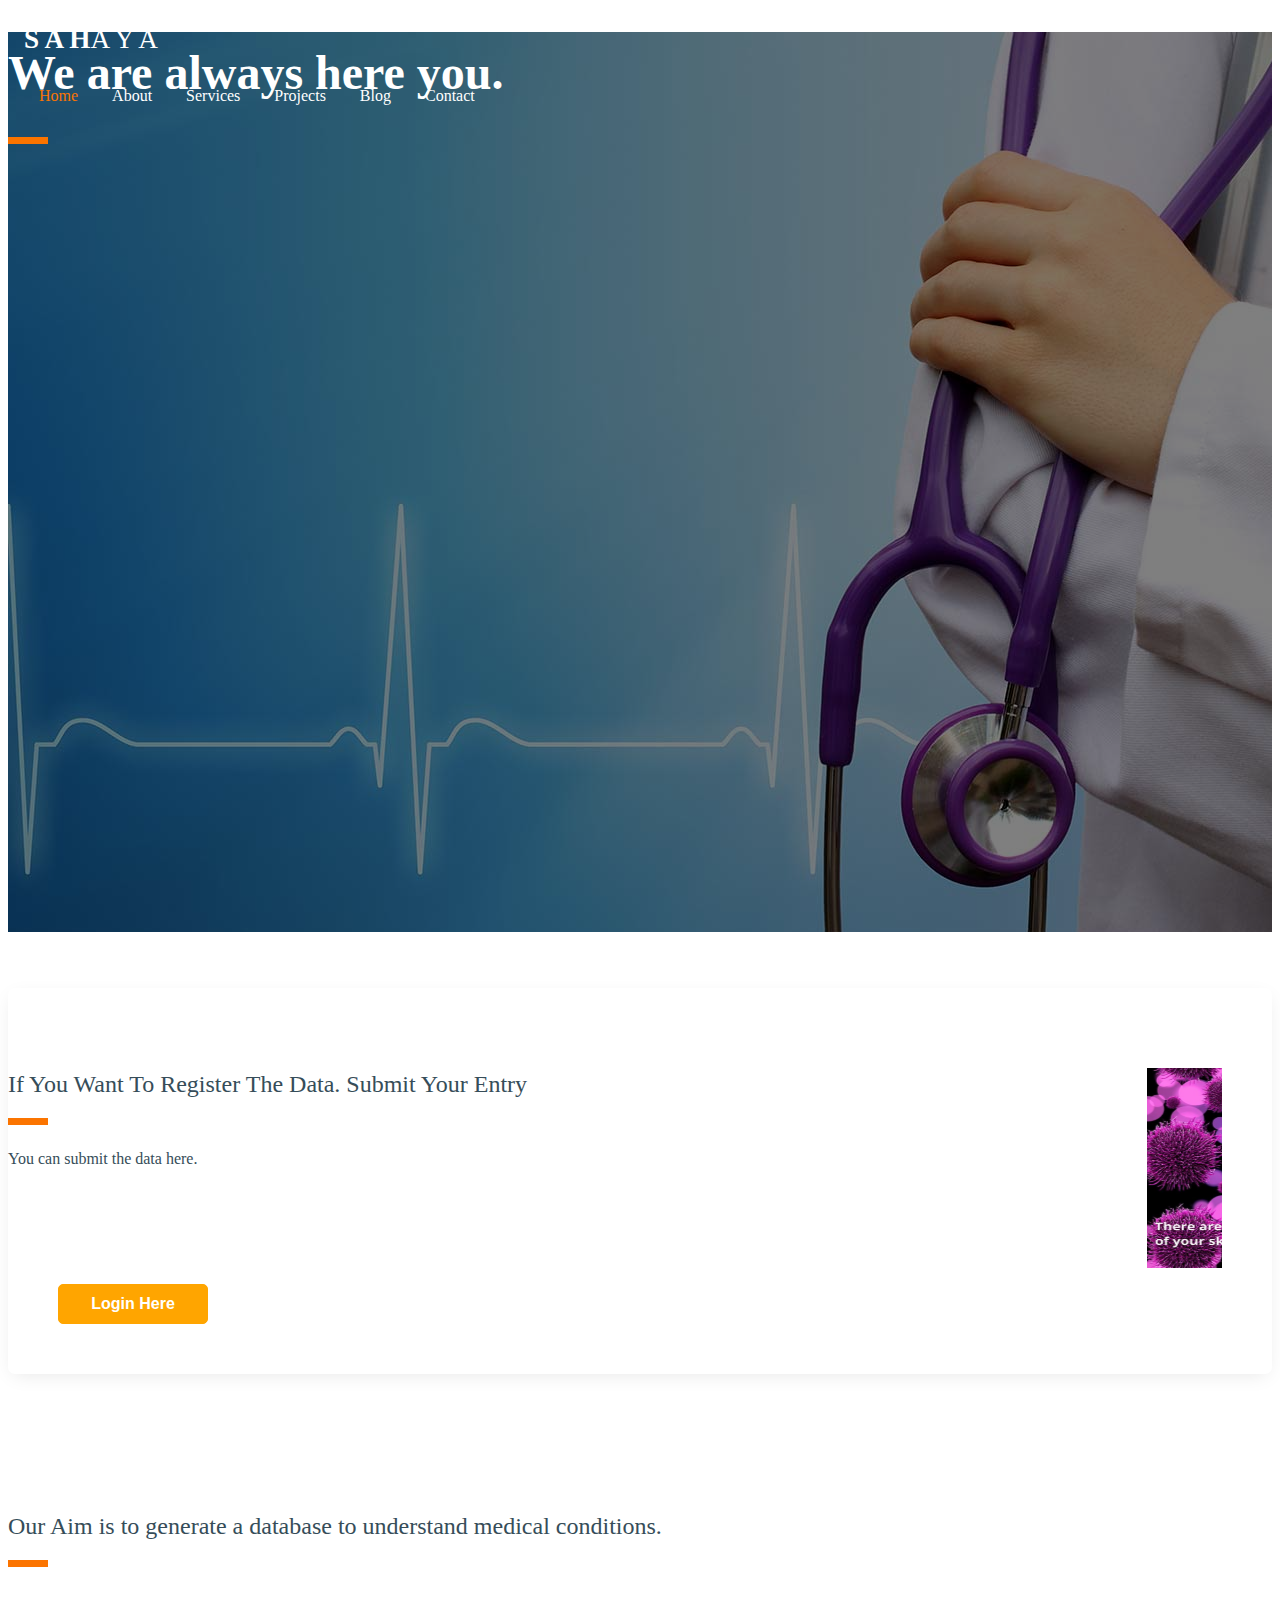
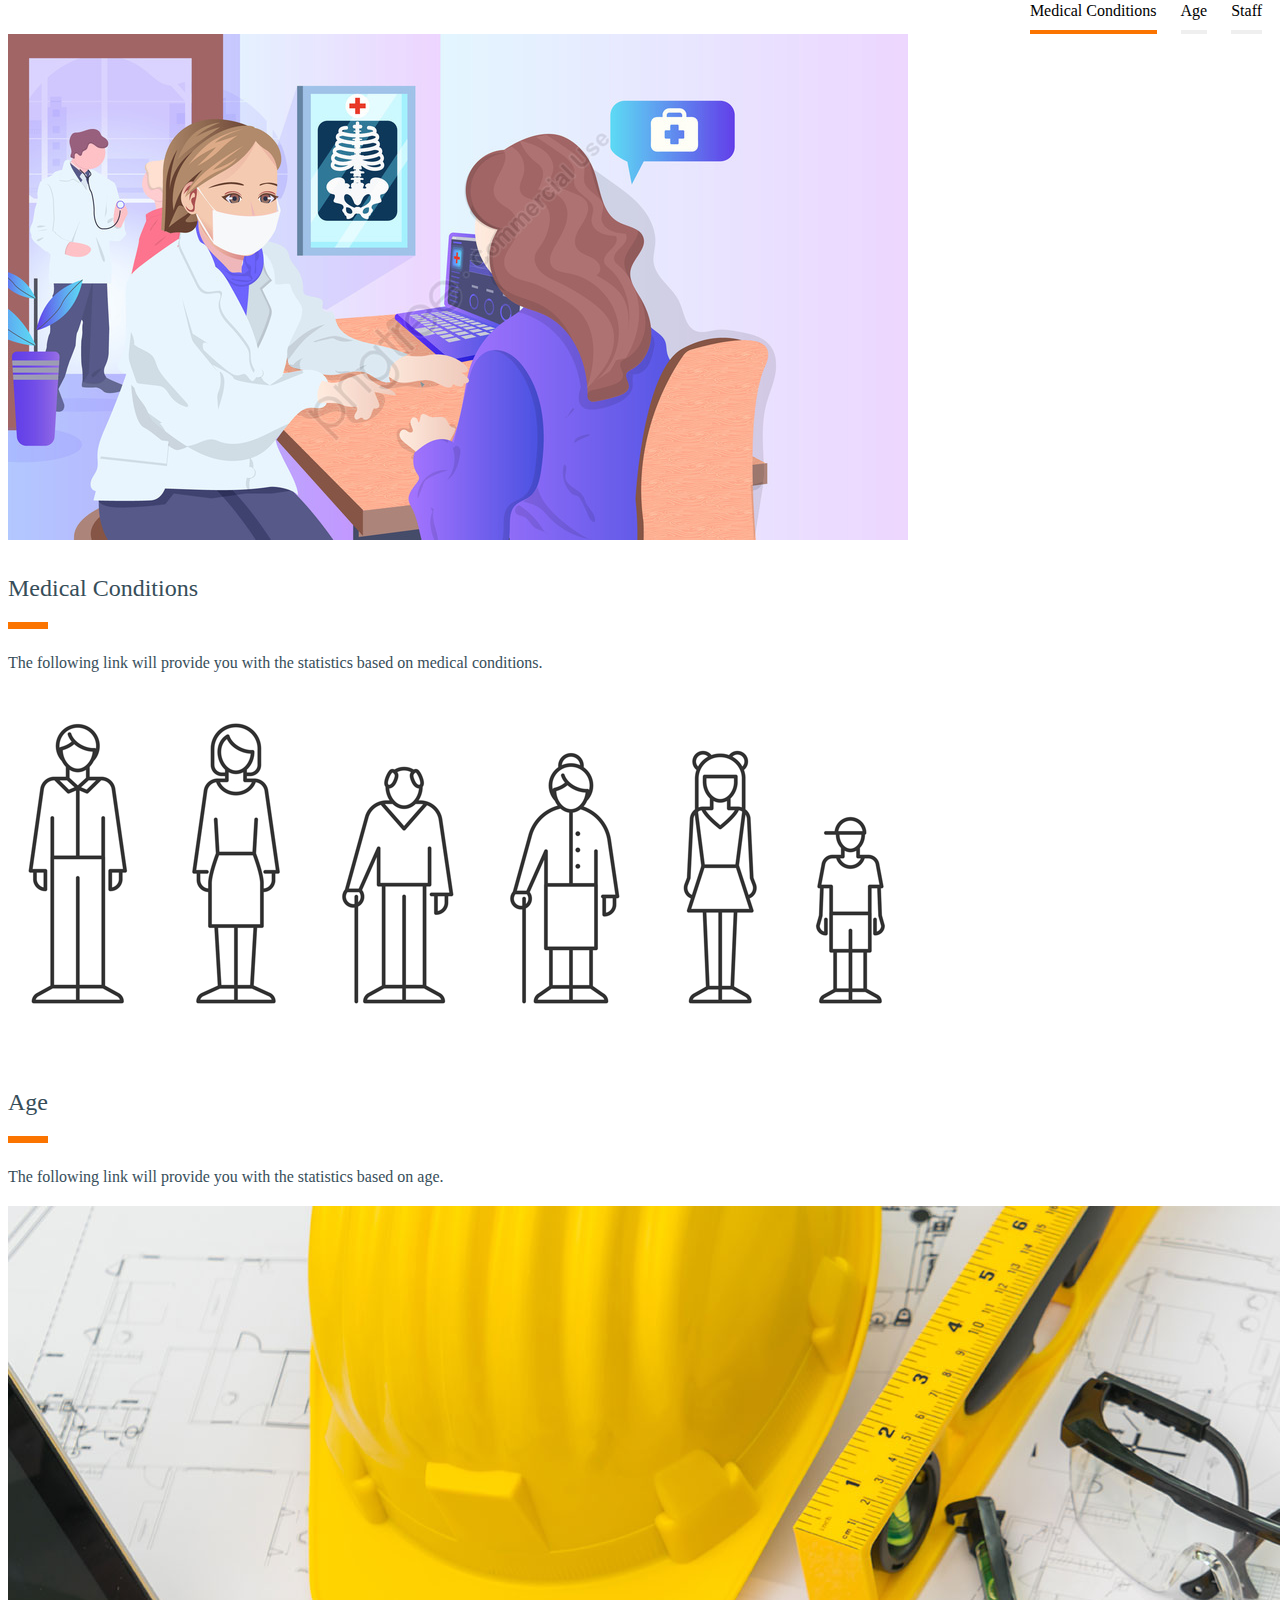
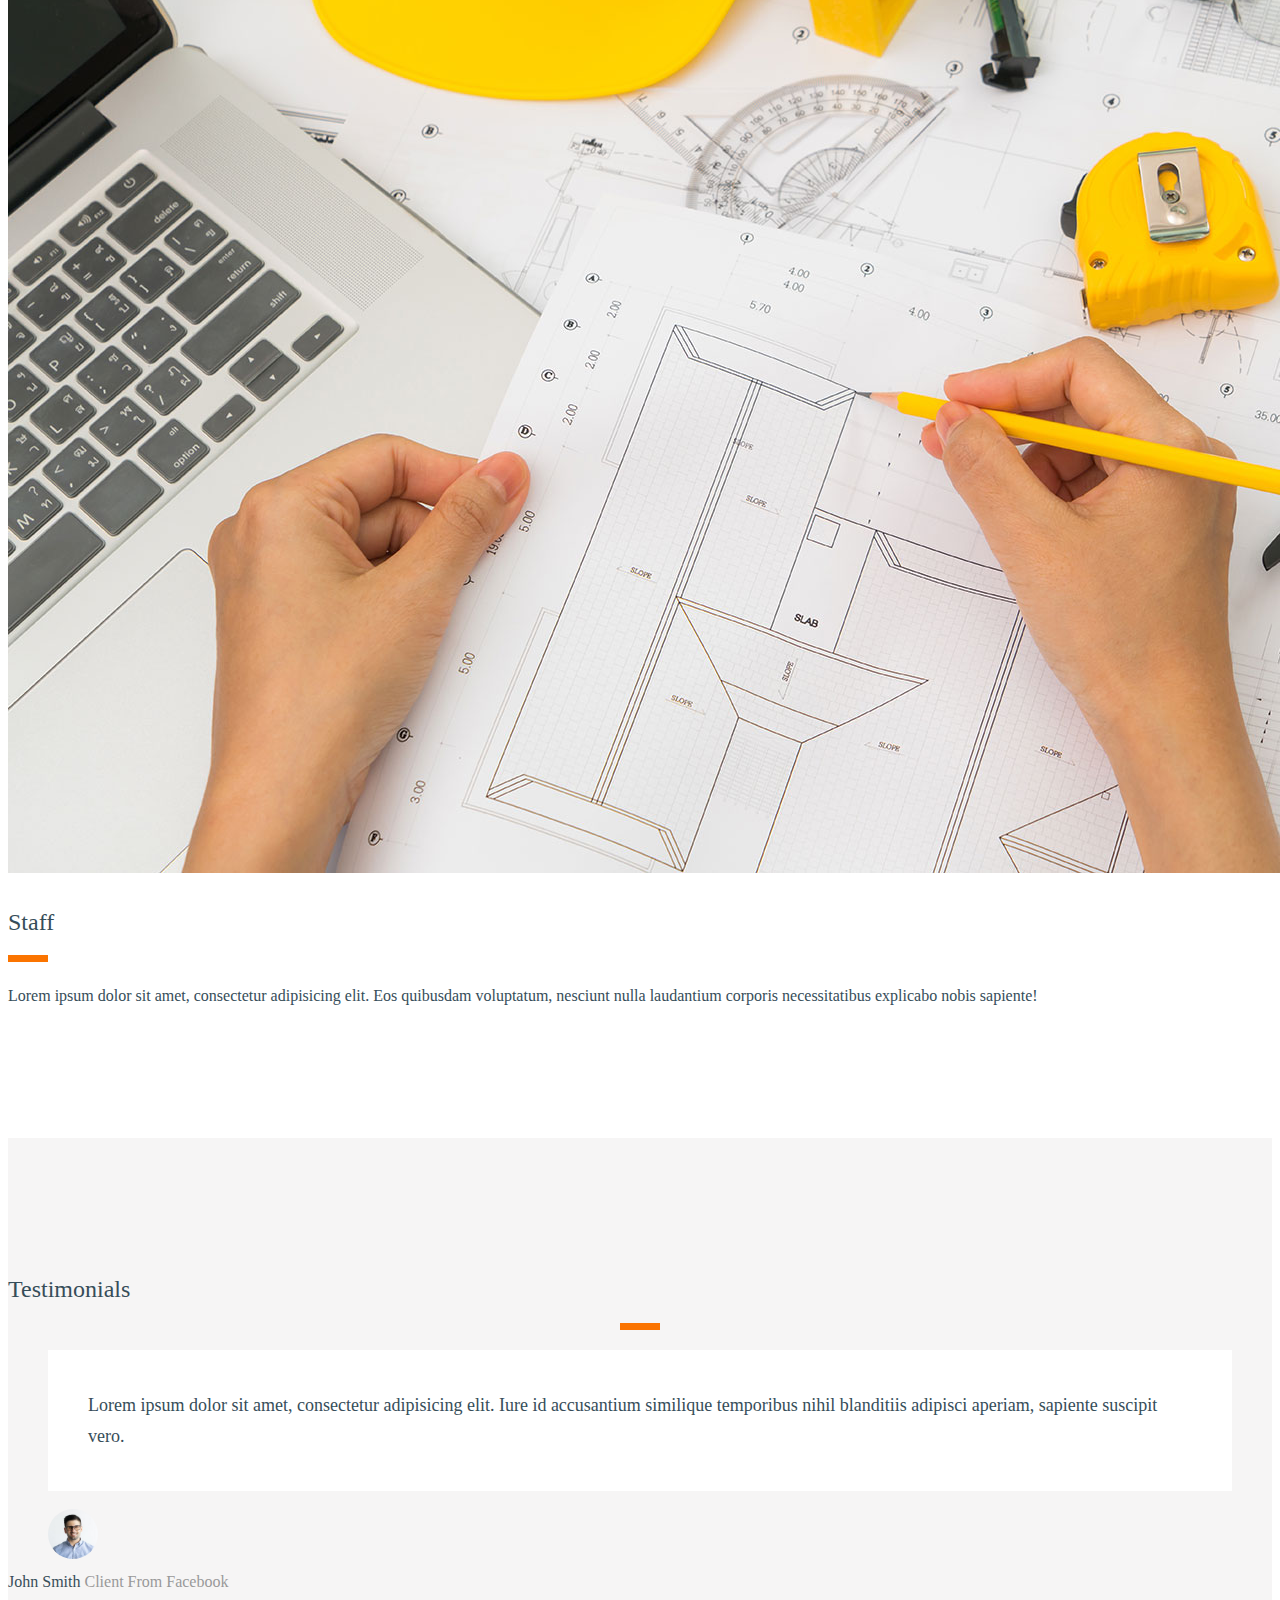
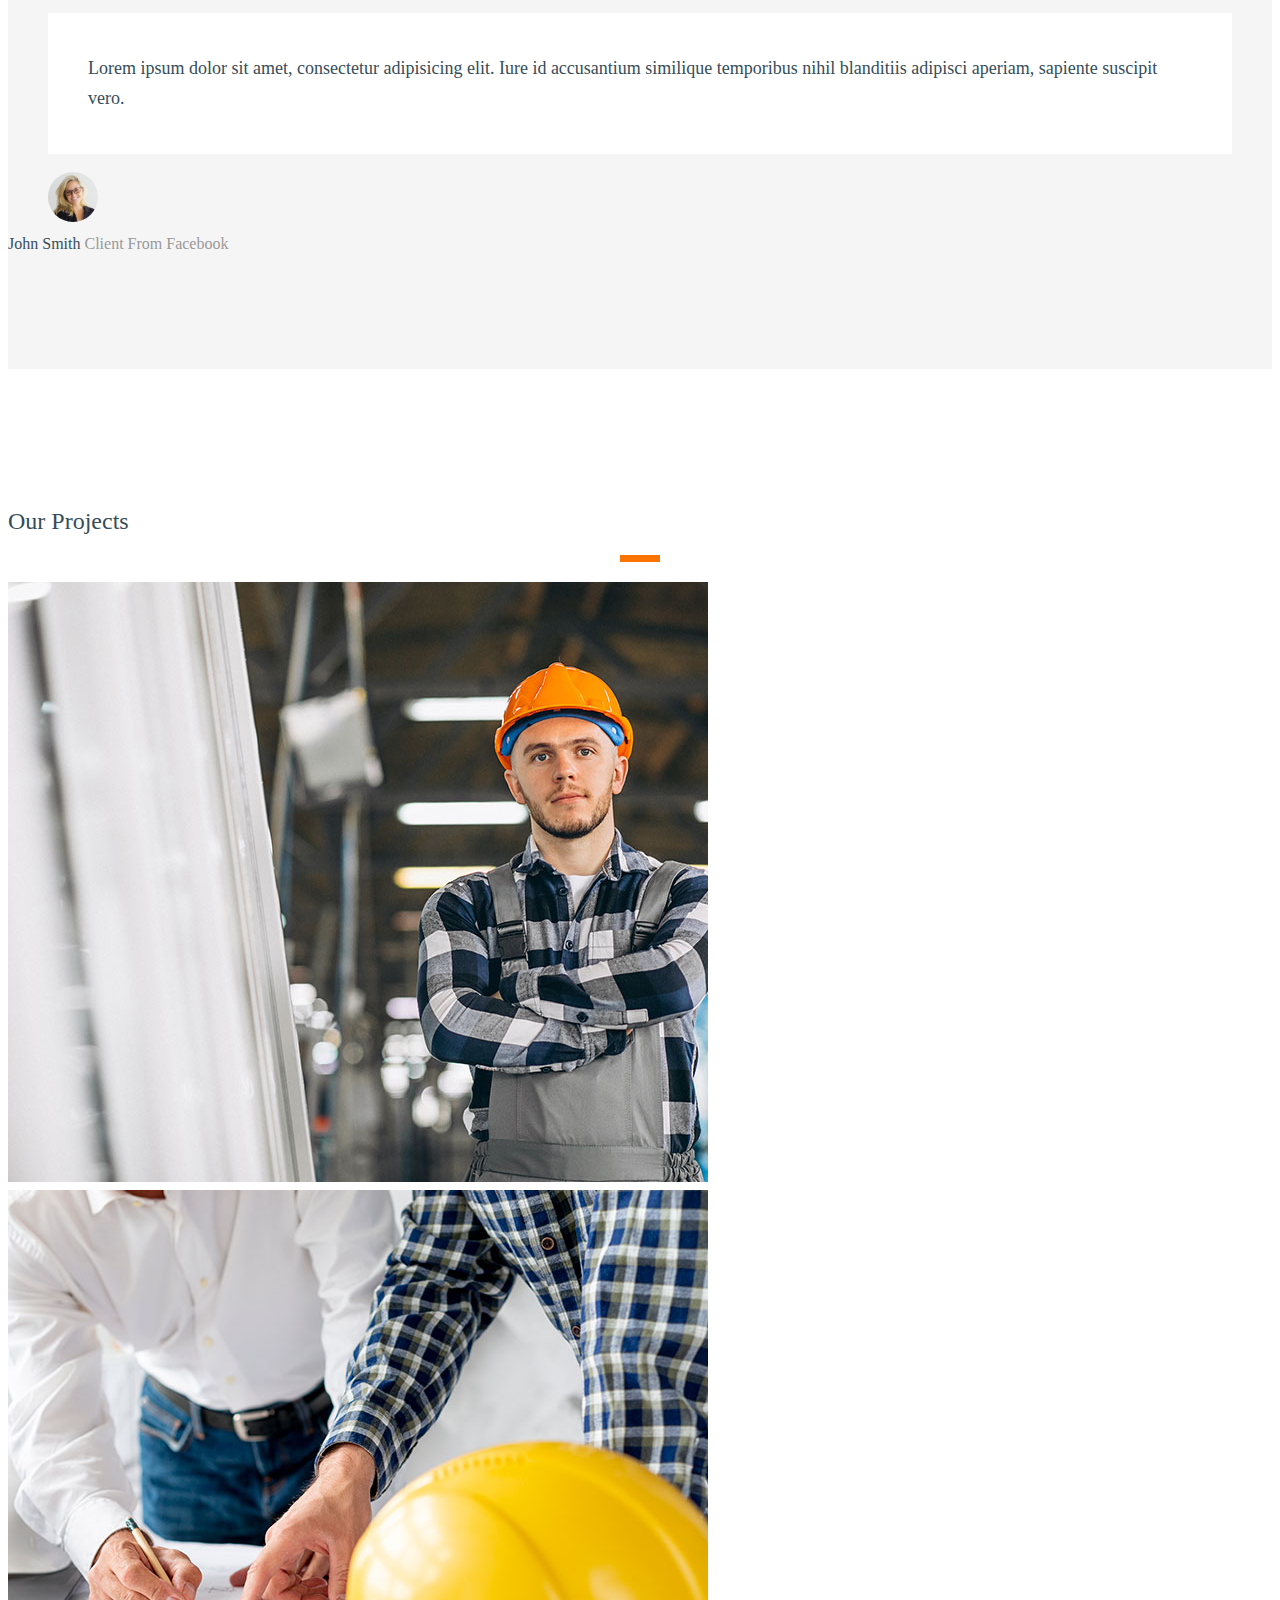
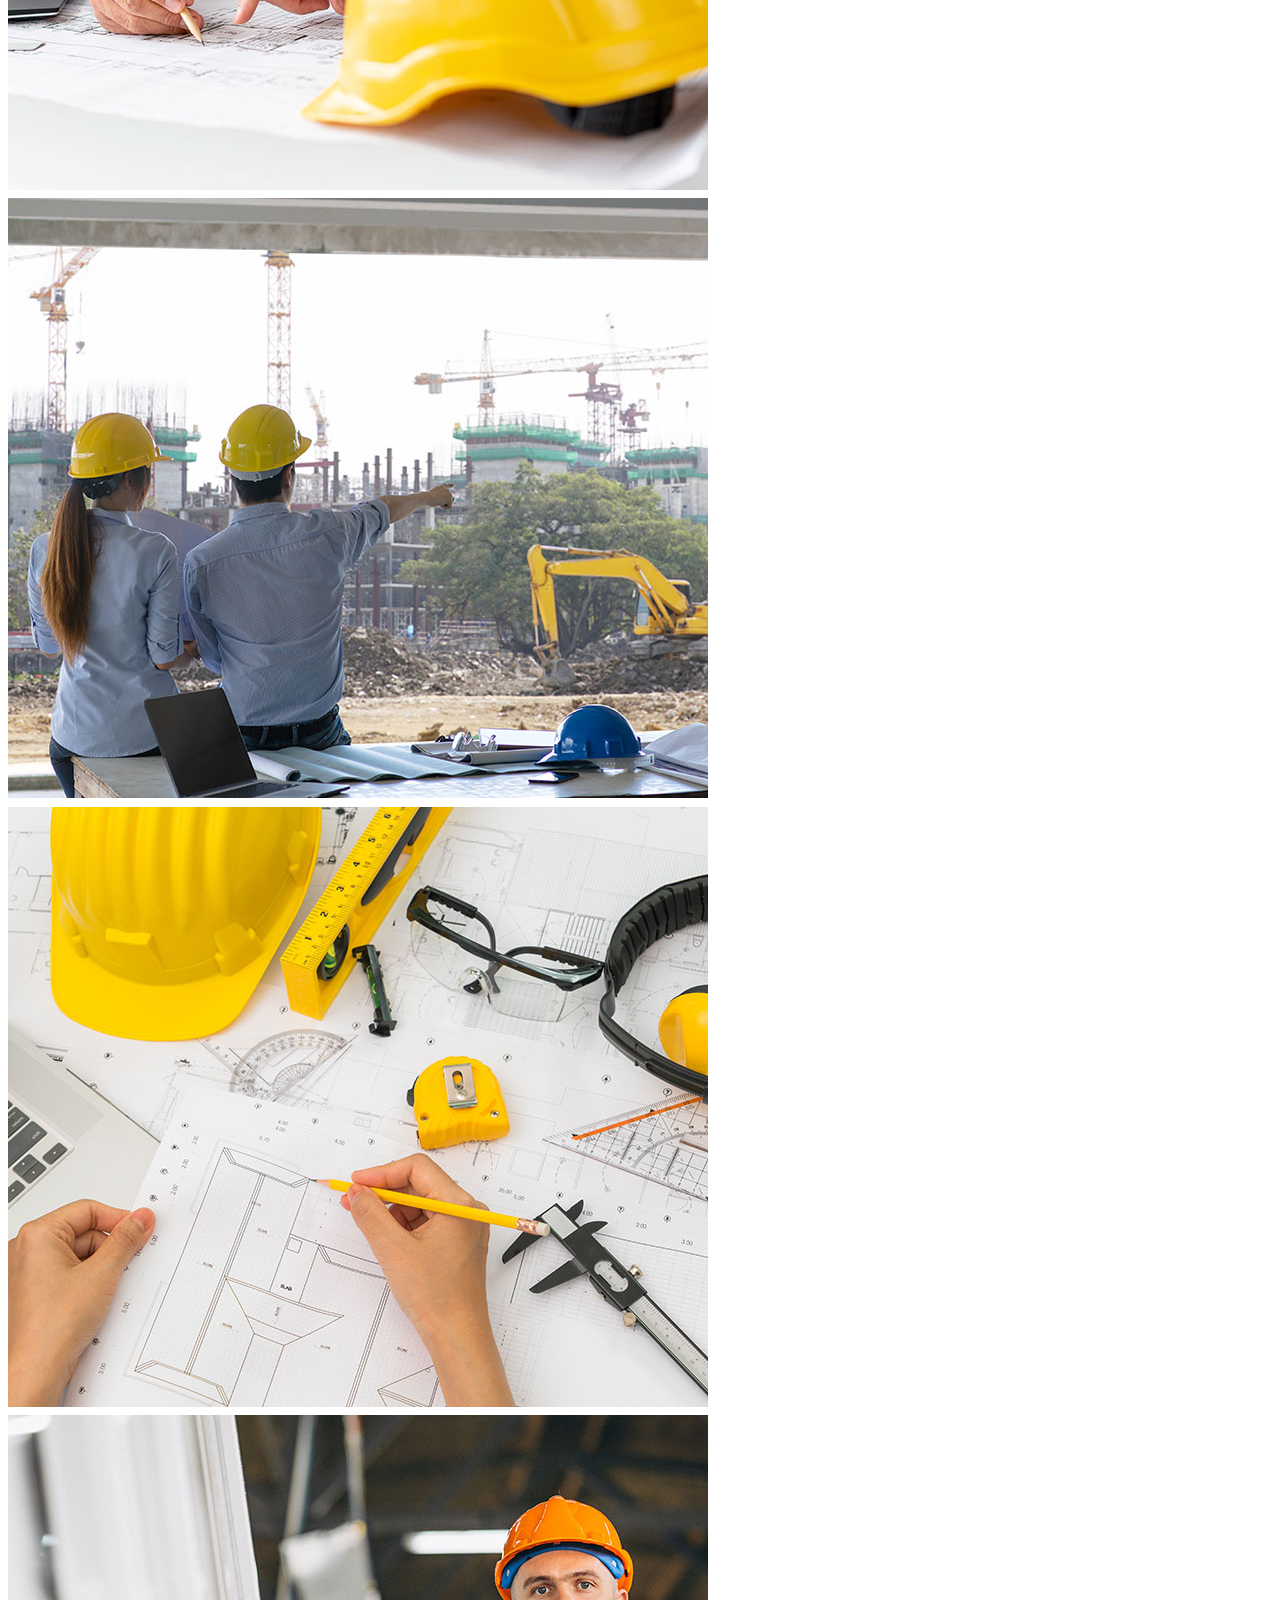
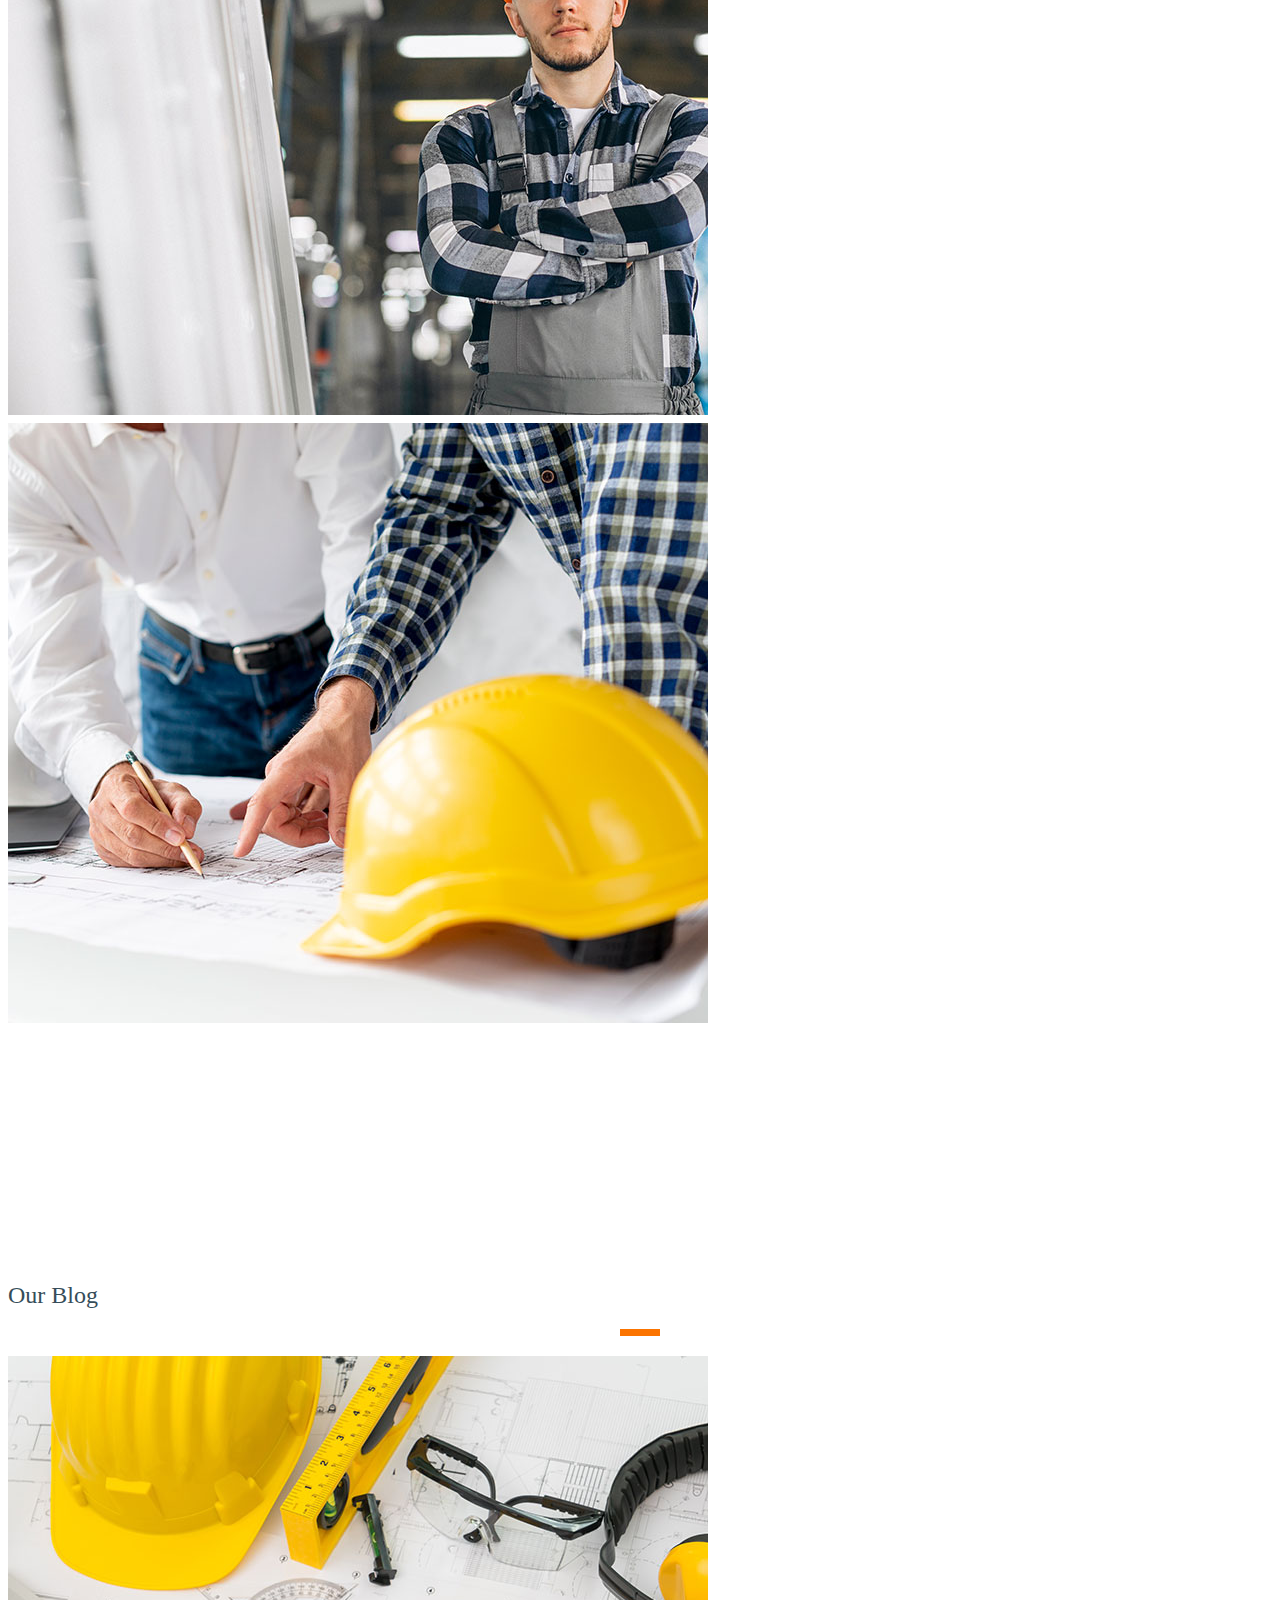
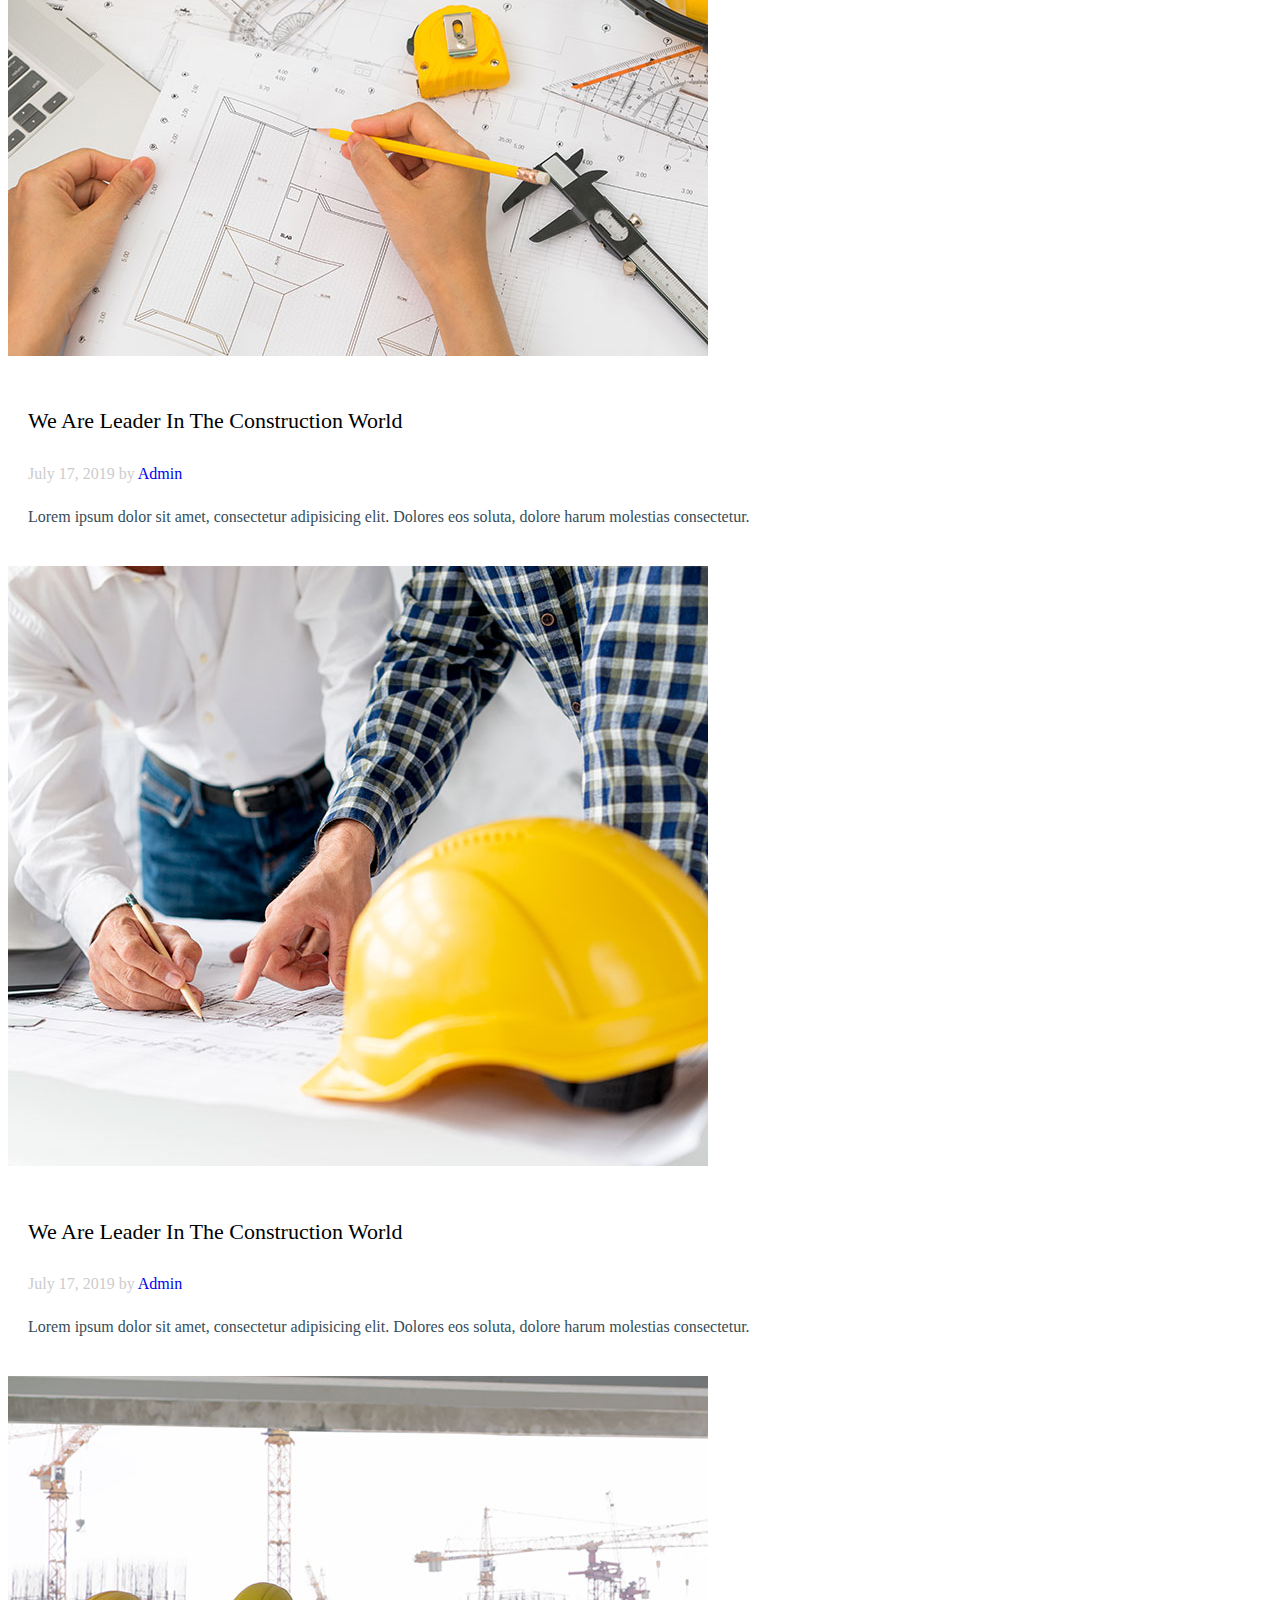
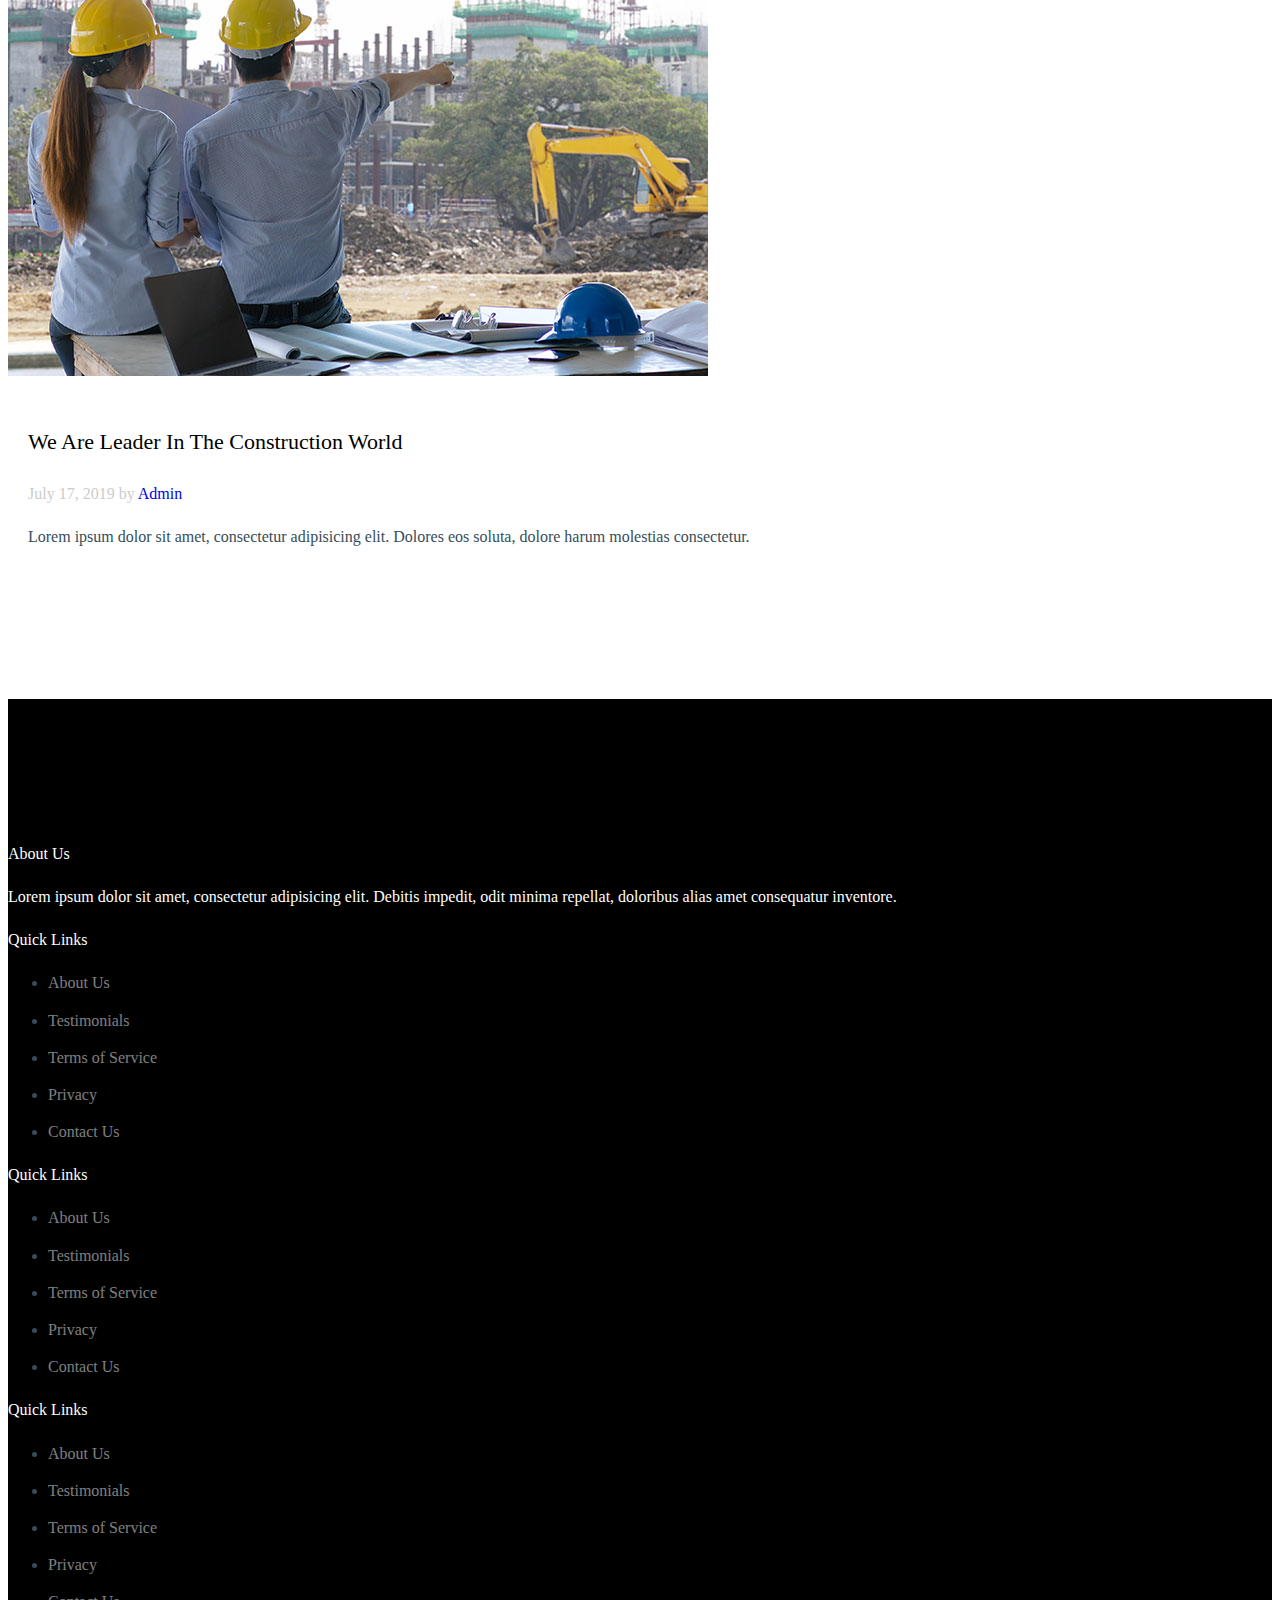
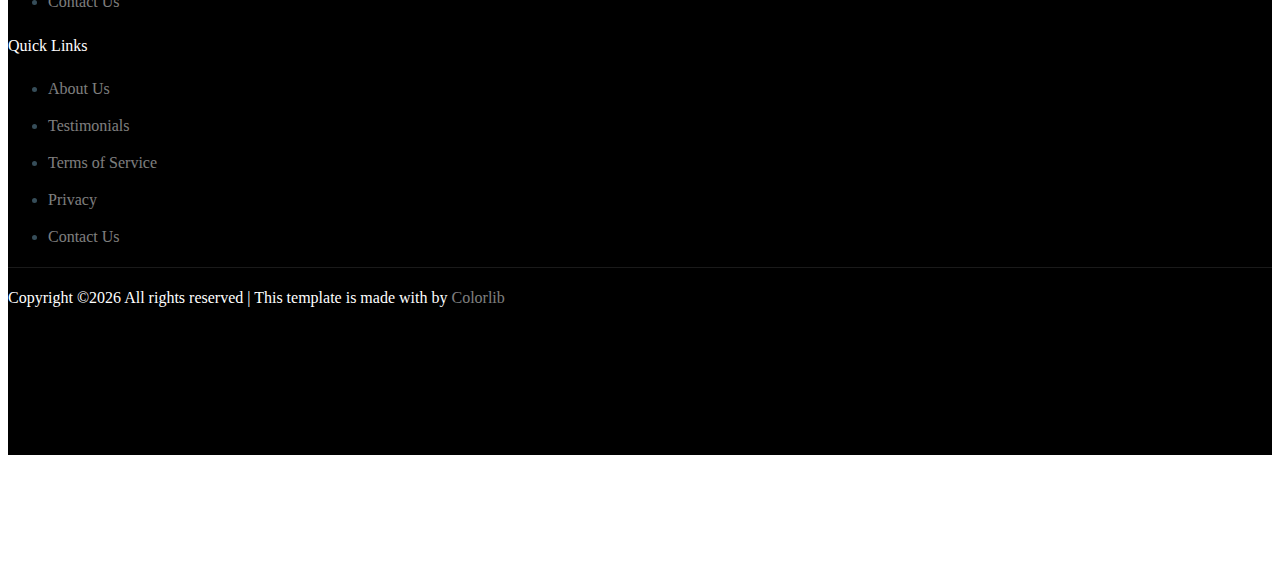
==== commit 0f7d1a30: "Add files via upload" ====
--- a/index.html
+++ b/index.html
@@ -124,19 +124,25 @@
                   </div>
                   -->
                   <div class="form-group">
-                    <input type="submit" value="Login Here" formaction="login.html" class="btn btn-primary px-5">
-                  </div>
-                   <div class="form-group">
-                    <img src="images/post_5.jpg" width="300" height="300">
-                
-                    </div>
+                    <marquee scrolldelay="0" onmouseover="this.stop();" onmouseout="this.start();">
+                      <img src="images/1.jpg" height=200px width=350px>
+                      <img src="images/2.jpg" height=200px width=350px>
+                      <img src="images/3.jpg" height=200px width=350px>
+                      <img src="images/4.jpg" height=200px width=350px>
+                      <img src="images/5.jpg" height=200px width=350px>
+                    </marquee>  
+                    <form>
+                        <input class="MyButton" type="button" value="Login Here" onclick="window.location.href='login.html'" target="_blank"/>
+
+                    </form>
+                  </div>
                 </form>
               </div>
           </div>
         </div>
       </div>
     </div>
-
+<!--
     <div class="site-section" style="background-color: #dedffe;">
       <div class="container">
         <div class="row align-items-stretch">
@@ -174,7 +180,6 @@
             </div>
           </div>
 
-
           <div class="col-md-6 mb-5 mb-lg-5 col-lg-4">
             <div class="service-2 h-100">
               <div class="svg">
@@ -212,18 +217,20 @@
         </div>
       </div>
     </div>
+    -->
+
 
     <div class="site-section">
       <div class="container">
         
         <div class="row mb-5">
           <div class="col-md-4 mr-auto">
-            <h2 class="line-bottom">We Are Leader In The Construction World</h2>
+            <h2 class="line-bottom">Our Aim is to generate a database to understand medical conditions.</h2>
           </div>
           <div class="col-md-8 text-right">
             <nav class="custom-tab nav" role="tablist"  class="nav nav-tabs" id="nav-tab" role="tablist">
-              <a href="#nav-one" class="nav-item nav-link active" data-toggle="tab" role="tab"  aria-controls="nav-one" aria-selected="true">Technology</a>
-              <a href="#nav-two" class="nav-item nav-link" data-toggle="tab" role="tab" aria-controls="nav-two" aria-selected="false">Quality</a>
+              <a href="#nav-one" class="nav-item nav-link active" data-toggle="tab" role="tab"  aria-controls="nav-one" aria-selected="true">Medical Conditions</a>
+              <a href="#nav-two" class="nav-item nav-link" data-toggle="tab" role="tab" aria-controls="nav-two" aria-selected="false">Age</a>
               <a href="#nav-three" class="nav-item nav-link" data-toggle="tab" role="tab" aria-controls="nav-three" aria-selected="false">Staff</a>
             </nav>
           </div>
@@ -235,22 +242,22 @@
               <div class="tab-pane fade show active" id="nav-one" role="tabpanel" aria-labelledby="nav-one-tab">
                 <div class="row">
                   <div class="col-md-7">
-                    <img src="images/hero_1.jpg" alt="Image" class="img-fluid">
+                    <img src="images/med_cond.jpg" alt="Image" class="img-fluid">
                   </div>
                   <div class="col-md-4 ml-auto">
-                    <h2 class="line-bottom">Technology</h2>
-                    <p>Lorem ipsum dolor sit amet, consectetur adipisicing elit. Quasi impedit quaerat doloribus magni quisquam amet ipsum? Dolores, vitae, eveniet.</p>
+                    <h2 class="line-bottom">Medical Conditions</h2>
+                    <p>The following link will provide you with the statistics based on medical conditions. </p>
                   </div>
                 </div>
               </div>
               <div class="tab-pane fade" id="nav-two" role="tabpanel" aria-labelledby="nav-two-tab">
                 <div class="row">
                   <div class="col-md-7">
-                    <img src="images/hero_2.jpg" alt="Image" class="img-fluid">
+                    <img src="images/ages.jpg" alt="Image" class="img-fluid">
                   </div>
                   <div class="col-md-4 ml-auto">
-                    <h2 class="line-bottom">Quality</h2>
-                    <p>Lorem ipsum dolor sit amet, consectetur adipisicing elit. Praesentium assumenda illum voluptatibus voluptas ratione error explicabo inventore obcaecati incidunt.</p>
+                    <h2 class="line-bottom">Age</h2>
+                    <p>The following link will provide you with the statistics based on age.</p>
                   </div>
                 </div>
               </div>
--- a/css/style.css
+++ b/css/style.css
@@ -0,0 +1,1795 @@
+/* Base */
+html {
+  overflow-x: hidden; }
+
+.font-size-10 {
+  font-size: 10px; }
+
+.font-size-11 {
+  font-size: 11px; }
+
+.font-size-12 {
+  font-size: 12px; }
+
+.font-size-13 {
+  font-size: 13px; }
+
+.font-size-14 {
+  font-size: 14px; }
+
+.font-size-15 {
+  font-size: 15px; }
+
+.font-size-16 {
+  font-size: 16px; }
+
+.font-size-17 {
+  font-size: 17px; }
+
+.font-size-18 {
+  font-size: 18px; }
+
+.font-size-19 {
+  font-size: 19px; }
+
+.font-size-20 {
+  font-size: 20px; }
+
+.font-size-21 {
+  font-size: 21px; }
+
+.font-size-22 {
+  font-size: 22px; }
+
+.font-size-23 {
+  font-size: 23px; }
+
+.font-size-24 {
+  font-size: 24px; }
+
+.font-size-25 {
+  font-size: 25px; }
+
+.font-size-26 {
+  font-size: 26px; }
+
+.font-size-27 {
+  font-size: 27px; }
+
+.font-size-28 {
+  font-size: 28px; }
+
+.font-size-29 {
+  font-size: 29px; }
+
+.font-size-30 {
+  font-size: 30px; }
+
+.font-gray-1 {
+  color: #f7f7f7; }
+
+.font-gray-2 {
+  color: #e9e9e9; }
+
+.font-gray-3 {
+  color: #d9d9d9; }
+
+.font-gray-4 {
+  color: #c9c9c9; }
+
+.font-gray-5, .block-heading-1 span {
+  color: #b8b8b8; }
+
+.font-gray-6 {
+  color: #a8a8a8; }
+
+.font-gray-7 {
+  color: #939393; }
+
+.font-gray-8 {
+  color: #7b7b7b; }
+
+.font-gray-9 {
+  color: #636363 #4d4d4d; }
+
+.font-gray-10 {
+  color: #353535; }
+
+.border-gray-1 {
+  border-color: #f7f7f7; }
+
+.border-gray-2 {
+  border-color: #e9e9e9; }
+
+.border-gray-3 {
+  border-color: #d9d9d9; }
+
+.border-gray-4 {
+  border-color: #c9c9c9; }
+
+.border-gray-5 {
+  border-color: #b8b8b8; }
+
+.border-gray-6 {
+  border-color: #a8a8a8; }
+input.MyButton {
+width: 150px;
+padding: 10px;
+cursor: pointer;
+font-weight: bold;
+font-size: 100%;
+background: #FFA500;
+color: #fff;
+border: 1px solid #FFA500;
+border-radius: 5px;
+-moz-box-shadow:: 6px 6px 5px #999;
+-webkit-box-shadow:: 6px 6px 5px #999;
+box-shadow:: 6px 6px 5px #999;
+}
+input.MyButton:hover {
+color: #000;
+background: #00FFFF;
+border: 1px solid #fff;
+}
+.border-gray-7 {
+  border-color: #939393; }
+
+.border-gray-8 {
+  border-color: #7b7b7b; }
+
+.border-gray-9 {
+  border-color: #636363 #4d4d4d; }
+
+.border-gray-10 {
+  border-color: #353535; }
+
+.bg-gray-1 {
+  border-color: #f7f7f7; }
+
+.bg-gray-2 {
+  border-color: #e9e9e9; }
+
+.bg-gray-3 {
+  border-color: #d9d9d9; }
+
+.bg-gray-4 {
+  border-color: #c9c9c9; }
+
+.bg-gray-5 {
+  border-color: #b8b8b8; }
+
+.bg-gray-6 {
+  border-color: #a8a8a8; }
+
+.bg-gray-7 {
+  border-color: #939393; }
+
+.bg-gray-8 {
+  border-color: #7b7b7b; }
+
+.bg-gray-9 {
+  border-color: #636363 #4d4d4d; }
+
+.bg-gray-10 {
+  border-color: #353535; }
+
+.letter-spacing-1 {
+  letter-spacing: 0.1em; }
+
+.letter-spacing-2 {
+  letter-spacing: 0.2em; }
+
+.border-w-1 {
+  border-width: 1px; }
+
+.border-w-2 {
+  border-width: 2px; }
+
+.border-w-3 {
+  border-width: 3px; }
+
+.border-w-4 {
+  border-width: 4px; }
+
+.border-w-5 {
+  border-width: 5px; }
+
+.primary-black--hover {
+  background: #fb7400;
+  color: #fff; }
+  .primary-black--hover:hover {
+    background: #000;
+    color: #fff; }
+
+.primary-dark--hover {
+  background: #fb7400;
+  color: #fff; }
+  .primary-dark--hover:hover {
+    background: gray;
+    color: #fff; }
+
+.primary-primary-outline--hover {
+  background: #fb7400;
+  color: #fff; }
+  .primary-primary-outline--hover:hover {
+    border-color: #fb7400;
+    background: transparent; }
+
+.primary-outline-primary--hover {
+  background: transparent;
+  border-color: #fb7400; }
+  .primary-outline-primary--hover:hover {
+    color: #fff;
+    background: #fb7400; }
+
+body {
+  line-height: 1.7;
+  color: #364d59 !important;
+  font-weight: 300;
+  font-size: 1rem; }
+
+::-moz-selection {
+  background: #000;
+  color: #fff; }
+
+::selection {
+  background: #000;
+  color: #fff; }
+
+a {
+  -webkit-transition: .3s all ease;
+  -o-transition: .3s all ease;
+  transition: .3s all ease;
+  text-decoration: none; }
+  a:hover {
+    text-decoration: none; }
+
+h1, h2, h3, h4, h5,
+.h1, .h2, .h3, .h4, .h5 {
+  font-weight: 300;
+  color: #364d59; }
+
+.border-2 {
+  border-width: 2px; }
+
+.text-black {
+  color: #000 !important; }
+
+.bg-black {
+  background: #000 !important; }
+
+.color-black-opacity-5 {
+  color: rgba(0, 0, 0, 0.5); }
+
+.color-white-opacity-5 {
+  color: rgba(255, 255, 255, 0.5); }
+
+.btn.btn-outline-white {
+  border-color: #fff;
+  background: transparent;
+  color: #fff; }
+  .btn.btn-outline-white:hover {
+    background: #fff;
+    border-color: #fff;
+    color: #000; }
+
+.line-height-1 {
+  line-height: 1 !important; }
+
+.bg-black {
+  background: #000; }
+
+.site-section {
+  padding: 2.5em 0; }
+  @media (min-width: 768px) {
+    .site-section {
+      padding: 5em 0; } }
+  .site-section.site-section-sm {
+    padding: 4em 0; }
+
+.site-footer {
+  padding: 4em 0;
+  background: #000; }
+  @media (min-width: 768px) {
+    .site-footer {
+      padding: 8em 0; } }
+  .site-footer .border-top {
+    border-top: 1px solid rgba(255, 255, 255, 0.1) !important; }
+  .site-footer p {
+    color: #fff; }
+  .site-footer h2, .site-footer h3, .site-footer h4, .site-footer h5 {
+    color: #fff; }
+  .site-footer a {
+    color: rgba(255, 255, 255, 0.5); }
+    .site-footer a:hover {
+      color: white; }
+  .site-footer ul li {
+    margin-bottom: 10px; }
+  .site-footer .footer-heading {
+    font-size: 16px;
+    color: #fff; }
+
+.bg-text-line {
+  display: inline;
+  background: #000;
+  -webkit-box-shadow: 20px 0 0 #000, -20px 0 0 #000;
+  box-shadow: 20px 0 0 #000, -20px 0 0 #000; }
+
+.text-white-opacity-05 {
+  color: rgba(255, 255, 255, 0.5); }
+
+.text-black-opacity-05 {
+  color: rgba(0, 0, 0, 0.5); }
+
+.hover-bg-enlarge {
+  overflow: hidden;
+  position: relative; }
+  @media (max-width: 991.98px) {
+    .hover-bg-enlarge {
+      height: auto !important; } }
+  .hover-bg-enlarge > div {
+    -webkit-transform: scale(1);
+    -ms-transform: scale(1);
+    transform: scale(1);
+    -webkit-transition: .8s all ease-in-out;
+    -o-transition: .8s all ease-in-out;
+    transition: .8s all ease-in-out; }
+  .hover-bg-enlarge:hover > div, .hover-bg-enlarge:focus > div, .hover-bg-enlarge:active > div {
+    -webkit-transform: scale(1.2);
+    -ms-transform: scale(1.2);
+    transform: scale(1.2); }
+  @media (max-width: 991.98px) {
+    .hover-bg-enlarge .bg-image-md-height {
+      height: 300px !important; } }
+
+.bg-image {
+  background-size: cover;
+  background-position: center center;
+  background-repeat: no-repeat;
+  background-attachment: fixed; }
+  .bg-image.overlay {
+    position: relative; }
+    .bg-image.overlay:after {
+      position: absolute;
+      content: "";
+      top: 0;
+      left: 0;
+      right: 0;
+      bottom: 0;
+      z-index: 0;
+      width: 100%;
+      background: rgba(0, 0, 0, 0.7); }
+  .bg-image > .container {
+    position: relative;
+    z-index: 1; }
+
+@media (max-width: 991.98px) {
+  .img-md-fluid {
+    max-width: 100%; } }
+
+@media (max-width: 991.98px) {
+  .display-1, .display-3 {
+    font-size: 3rem; } }
+
+.play-single-big {
+  width: 90px;
+  height: 90px;
+  display: inline-block;
+  border: 2px solid #fff;
+  color: #fff !important;
+  border-radius: 50%;
+  position: relative;
+  -webkit-transition: .3s all ease-in-out;
+  -o-transition: .3s all ease-in-out;
+  transition: .3s all ease-in-out; }
+  .play-single-big > span {
+    font-size: 50px;
+    position: absolute;
+    top: 50%;
+    left: 50%;
+    -webkit-transform: translate(-40%, -50%);
+    -ms-transform: translate(-40%, -50%);
+    transform: translate(-40%, -50%); }
+  .play-single-big:hover {
+    width: 120px;
+    height: 120px; }
+
+.overlap-to-top {
+  margin-top: -150px; }
+
+.ul-check {
+  margin-bottom: 50px; }
+  .ul-check li {
+    position: relative;
+    padding-left: 35px;
+    margin-bottom: 15px;
+    line-height: 1.5; }
+    .ul-check li:before {
+      left: 0;
+      font-size: 20px;
+      top: -.3rem;
+      font-family: "icomoon";
+      content: "\e5ca";
+      position: absolute; }
+  .ul-check.white li:before {
+    color: #fff; }
+  .ul-check.success li:before {
+    color: #71bc42; }
+  .ul-check.primary li:before {
+    color: #fb7400; }
+
+.select-wrap, .wrap-icon {
+  position: relative; }
+  .select-wrap .icon, .wrap-icon .icon {
+    position: absolute;
+    right: 10px;
+    top: 50%;
+    -webkit-transform: translateY(-50%);
+    -ms-transform: translateY(-50%);
+    transform: translateY(-50%);
+    font-size: 22px; }
+  .select-wrap select, .wrap-icon select {
+    -webkit-appearance: none;
+    -moz-appearance: none;
+    appearance: none;
+    width: 100%; }
+
+.top-bar {
+  border-bottom: 1px solid #e9ecef !important; }
+
+/* Navbar */
+.site-navbar {
+  margin-bottom: 0px;
+  z-index: 1999;
+  position: absolute;
+  top: 0;
+  width: 100%;
+  padding: 1rem; }
+  @media (max-width: 991.98px) {
+    .site-navbar {
+      padding-top: 3rem;
+      padding-bottom: 3rem; } }
+  .site-navbar .toggle-button {
+    position: absolute;
+    right: 0px; }
+  .site-navbar .site-logo {
+    margin: 0;
+    padding: 0;
+    font-size: 1.7rem;
+    text-transform: uppercase; }
+    .site-navbar .site-logo strong {
+      font-weight: 900; }
+    .site-navbar .site-logo a {
+      color: #fff; }
+    @media (max-width: 991.98px) {
+      .site-navbar .site-logo {
+        float: left;
+        position: relative; } }
+  .site-navbar .site-navigation.border-bottom {
+    border-bottom: 1px solid white !important; }
+  .site-navbar .site-navigation .site-menu {
+    margin: 0;
+    padding: 0;
+    margin-bottom: 0; }
+    .site-navbar .site-navigation .site-menu .active {
+      color: #fb7400 !important; }
+    .site-navbar .site-navigation .site-menu a {
+      text-decoration: none !important;
+      display: inline-block; }
+    .site-navbar .site-navigation .site-menu > li {
+      display: inline-block; }
+      .site-navbar .site-navigation .site-menu > li > a {
+        margin-left: 15px;
+        margin-right: 15px;
+        padding: 20px 0px;
+        color: #fff !important;
+        display: inline-block;
+        text-decoration: none !important; }
+        .site-navbar .site-navigation .site-menu > li > a:hover {
+          color: #fb7400; }
+      .site-navbar .site-navigation .site-menu > li.active > a {
+        color: #fb7400 !important; }
+    .site-navbar .site-navigation .site-menu .has-children {
+      position: relative; }
+      .site-navbar .site-navigation .site-menu .has-children > a {
+        position: relative;
+        padding-right: 20px; }
+        .site-navbar .site-navigation .site-menu .has-children > a:before {
+          position: absolute;
+          content: "\e313";
+          font-size: 26px;
+          top: 50%;
+          right: 0;
+          -webkit-transform: translateY(-50%);
+          -ms-transform: translateY(-50%);
+          transform: translateY(-50%);
+          font-family: 'icomoon'; }
+      .site-navbar .site-navigation .site-menu .has-children .dropdown {
+        visibility: hidden;
+        opacity: 0;
+        top: 100%;
+        position: absolute;
+        text-align: left;
+        border-top: 2px solid #fb7400;
+        -webkit-box-shadow: 0 2px 10px -2px rgba(0, 0, 0, 0.1);
+        box-shadow: 0 2px 10px -2px rgba(0, 0, 0, 0.1);
+        padding: 0px 0;
+        margin-top: 20px;
+        margin-left: 0px;
+        background: #fff;
+        -webkit-transition: 0.2s 0s;
+        -o-transition: 0.2s 0s;
+        transition: 0.2s 0s; }
+        .site-navbar .site-navigation .site-menu .has-children .dropdown.arrow-top {
+          position: absolute; }
+          .site-navbar .site-navigation .site-menu .has-children .dropdown.arrow-top:before {
+            display: none;
+            bottom: 100%;
+            left: 20%;
+            border: solid transparent;
+            content: " ";
+            height: 0;
+            width: 0;
+            position: absolute;
+            pointer-events: none; }
+          .site-navbar .site-navigation .site-menu .has-children .dropdown.arrow-top:before {
+            border-color: rgba(136, 183, 213, 0);
+            border-bottom-color: #fff;
+            border-width: 10px;
+            margin-left: -10px; }
+        .site-navbar .site-navigation .site-menu .has-children .dropdown a {
+          text-transform: none;
+          letter-spacing: normal;
+          -webkit-transition: 0s all;
+          -o-transition: 0s all;
+          transition: 0s all;
+          color: #000 !important; }
+          .site-navbar .site-navigation .site-menu .has-children .dropdown a.active {
+            color: #fb7400 !important;
+            background: #f8f9fa; }
+        .site-navbar .site-navigation .site-menu .has-children .dropdown > li {
+          list-style: none;
+          padding: 0;
+          margin: 0;
+          min-width: 200px; }
+          .site-navbar .site-navigation .site-menu .has-children .dropdown > li > a {
+            padding: 9px 20px;
+            display: block; }
+            .site-navbar .site-navigation .site-menu .has-children .dropdown > li > a:hover {
+              background: #f8f9fa;
+              color: #ced4da; }
+          .site-navbar .site-navigation .site-menu .has-children .dropdown > li.has-children > a:before {
+            content: "\e315";
+            right: 20px; }
+          .site-navbar .site-navigation .site-menu .has-children .dropdown > li.has-children > .dropdown, .site-navbar .site-navigation .site-menu .has-children .dropdown > li.has-children > ul {
+            left: 100%;
+            top: 0; }
+          .site-navbar .site-navigation .site-menu .has-children .dropdown > li.has-children:hover > a, .site-navbar .site-navigation .site-menu .has-children .dropdown > li.has-children:active > a, .site-navbar .site-navigation .site-menu .has-children .dropdown > li.has-children:focus > a {
+            background: #f8f9fa;
+            color: #ced4da; }
+      .site-navbar .site-navigation .site-menu .has-children:hover > a, .site-navbar .site-navigation .site-menu .has-children:focus > a, .site-navbar .site-navigation .site-menu .has-children:active > a {
+        color: #fb7400; }
+      .site-navbar .site-navigation .site-menu .has-children:hover, .site-navbar .site-navigation .site-menu .has-children:focus, .site-navbar .site-navigation .site-menu .has-children:active {
+        cursor: pointer; }
+        .site-navbar .site-navigation .site-menu .has-children:hover > .dropdown, .site-navbar .site-navigation .site-menu .has-children:focus > .dropdown, .site-navbar .site-navigation .site-menu .has-children:active > .dropdown {
+          -webkit-transition-delay: 0s;
+          -o-transition-delay: 0s;
+          transition-delay: 0s;
+          margin-top: 0px;
+          visibility: visible;
+          opacity: 1; }
+
+.site-mobile-menu {
+  width: 300px;
+  position: fixed;
+  right: 0;
+  z-index: 2000;
+  padding-top: 20px;
+  background: #fff;
+  height: calc(100vh);
+  -webkit-transform: translateX(110%);
+  -ms-transform: translateX(110%);
+  transform: translateX(110%);
+  -webkit-box-shadow: -10px 0 20px -10px rgba(0, 0, 0, 0.1);
+  box-shadow: -10px 0 20px -10px rgba(0, 0, 0, 0.1);
+  -webkit-transition: .3s all ease-in-out;
+  -o-transition: .3s all ease-in-out;
+  transition: .3s all ease-in-out; }
+  .offcanvas-menu .site-mobile-menu {
+    -webkit-transform: translateX(0%);
+    -ms-transform: translateX(0%);
+    transform: translateX(0%); }
+  .site-mobile-menu .site-mobile-menu-header {
+    width: 100%;
+    float: left;
+    padding-left: 20px;
+    padding-right: 20px; }
+    .site-mobile-menu .site-mobile-menu-header .site-mobile-menu-close {
+      float: right;
+      margin-top: 8px; }
+      .site-mobile-menu .site-mobile-menu-header .site-mobile-menu-close span {
+        font-size: 30px;
+        display: inline-block;
+        padding-left: 10px;
+        padding-right: 0px;
+        line-height: 1;
+        cursor: pointer;
+        -webkit-transition: .3s all ease;
+        -o-transition: .3s all ease;
+        transition: .3s all ease; }
+        .site-mobile-menu .site-mobile-menu-header .site-mobile-menu-close span:hover {
+          color: #ced4da; }
+    .site-mobile-menu .site-mobile-menu-header .site-mobile-menu-logo {
+      float: left;
+      margin-top: 10px;
+      margin-left: 0px; }
+      .site-mobile-menu .site-mobile-menu-header .site-mobile-menu-logo a {
+        display: inline-block;
+        text-transform: uppercase; }
+        .site-mobile-menu .site-mobile-menu-header .site-mobile-menu-logo a img {
+          max-width: 70px; }
+        .site-mobile-menu .site-mobile-menu-header .site-mobile-menu-logo a:hover {
+          text-decoration: none; }
+  .site-mobile-menu .site-mobile-menu-body {
+    overflow-y: scroll;
+    -webkit-overflow-scrolling: touch;
+    position: relative;
+    padding: 0 20px 20px 20px;
+    height: calc(100vh - 52px);
+    padding-bottom: 150px; }
+  .site-mobile-menu .site-nav-wrap {
+    padding: 0;
+    margin: 0;
+    list-style: none;
+    position: relative; }
+    .site-mobile-menu .site-nav-wrap a {
+      padding: 10px 20px;
+      display: block;
+      position: relative;
+      color: #212529; }
+      .site-mobile-menu .site-nav-wrap a:hover {
+        color: #fb7400; }
+    .site-mobile-menu .site-nav-wrap li {
+      position: relative;
+      display: block; }
+      .site-mobile-menu .site-nav-wrap li .nav-link.active {
+        color: #fb7400; }
+      .site-mobile-menu .site-nav-wrap li.active > a {
+        color: #fb7400; }
+    .site-mobile-menu .site-nav-wrap .arrow-collapse {
+      position: absolute;
+      right: 0px;
+      top: 10px;
+      z-index: 20;
+      width: 36px;
+      height: 36px;
+      text-align: center;
+      cursor: pointer;
+      border-radius: 50%; }
+      .site-mobile-menu .site-nav-wrap .arrow-collapse:hover {
+        background: #f8f9fa; }
+      .site-mobile-menu .site-nav-wrap .arrow-collapse:before {
+        font-size: 12px;
+        z-index: 20;
+        font-family: "icomoon";
+        content: "\f078";
+        position: absolute;
+        top: 50%;
+        left: 50%;
+        -webkit-transform: translate(-50%, -50%) rotate(-180deg);
+        -ms-transform: translate(-50%, -50%) rotate(-180deg);
+        transform: translate(-50%, -50%) rotate(-180deg);
+        -webkit-transition: .3s all ease;
+        -o-transition: .3s all ease;
+        transition: .3s all ease; }
+      .site-mobile-menu .site-nav-wrap .arrow-collapse.collapsed:before {
+        -webkit-transform: translate(-50%, -50%);
+        -ms-transform: translate(-50%, -50%);
+        transform: translate(-50%, -50%); }
+    .site-mobile-menu .site-nav-wrap > li {
+      display: block;
+      position: relative;
+      float: left;
+      width: 100%; }
+      .site-mobile-menu .site-nav-wrap > li > a {
+        padding-left: 20px;
+        font-size: 20px; }
+      .site-mobile-menu .site-nav-wrap > li > ul {
+        padding: 0;
+        margin: 0;
+        list-style: none; }
+        .site-mobile-menu .site-nav-wrap > li > ul > li {
+          display: block; }
+          .site-mobile-menu .site-nav-wrap > li > ul > li > a {
+            padding-left: 40px;
+            font-size: 16px; }
+          .site-mobile-menu .site-nav-wrap > li > ul > li > ul {
+            padding: 0;
+            margin: 0; }
+            .site-mobile-menu .site-nav-wrap > li > ul > li > ul > li {
+              display: block; }
+              .site-mobile-menu .site-nav-wrap > li > ul > li > ul > li > a {
+                font-size: 16px;
+                padding-left: 60px; }
+    .site-mobile-menu .site-nav-wrap[data-class="social"] {
+      float: left;
+      width: 100%;
+      margin-top: 30px;
+      padding-bottom: 5em; }
+      .site-mobile-menu .site-nav-wrap[data-class="social"] > li {
+        width: auto; }
+        .site-mobile-menu .site-nav-wrap[data-class="social"] > li:first-child a {
+          padding-left: 15px !important; }
+
+.sticky-wrapper {
+  position: relative;
+  z-index: 100;
+  width: 100%;
+  position: absolute;
+  top: 0; }
+  .sticky-wrapper .site-navbar {
+    -webkit-transition: .3s all ease;
+    -o-transition: .3s all ease;
+    transition: .3s all ease; }
+  .sticky-wrapper .site-navbar {
+    background: #fff; }
+    .sticky-wrapper .site-navbar ul li a {
+      color: rgba(255, 255, 255, 0.7) !important; }
+      .sticky-wrapper .site-navbar ul li a.active {
+        color: #fff !important; }
+  .sticky-wrapper.is-sticky .site-navbar {
+    background: #fff;
+    -webkit-box-shadow: 4px 0 20px -5px rgba(0, 0, 0, 0.2);
+    box-shadow: 4px 0 20px -5px rgba(0, 0, 0, 0.2); }
+    .sticky-wrapper.is-sticky .site-navbar .site-logo a {
+      color: #fb7400; }
+    .sticky-wrapper.is-sticky .site-navbar ul li a {
+      color: #000 !important; }
+      .sticky-wrapper.is-sticky .site-navbar ul li a.active {
+        color: #fb7400 !important; }
+  .sticky-wrapper .shrink {
+    padding-top: 0px !important;
+    padding-bottom: 0px !important; }
+    @media (max-width: 991.98px) {
+      .sticky-wrapper .shrink {
+        padding-top: 30px !important;
+        padding-bottom: 30px !important; } }
+
+/* Blocks */
+.site-section-cover {
+  position: relative;
+  background-size: cover;
+  background-repeat: no-repeat;
+  background-position: center center; }
+  .site-section-cover,
+  .site-section-cover .container {
+    position: relative;
+    z-index: 2; }
+  .site-section-cover,
+  .site-section-cover .container > .row {
+    height: calc(100vh - 196px);
+    min-height: 577px; }
+    @media (max-width: 991.98px) {
+      .site-section-cover,
+      .site-section-cover .container > .row {
+        height: calc(70vh - 196px);
+        min-height: 400px; } }
+  .site-section-cover.overlay {
+    position: relative; }
+    .site-section-cover.overlay:before {
+      position: absolute;
+      content: "";
+      top: 0;
+      left: 0;
+      right: 0;
+      bottom: 0;
+      background: rgba(0, 0, 0, 0.3);
+      z-index: 1; }
+  .site-section-cover.inner-page,
+  .site-section-cover.inner-page .container > .row {
+    height: auto;
+    min-height: auto;
+    padding: 2em 0; }
+  .site-section-cover.img-bg-section {
+    background-size: cover;
+    background-repeat: no-repeat; }
+  .site-section-cover h1 {
+    font-size: 3rem;
+    color: #fff;
+    line-height: 1; }
+    @media (max-width: 991.98px) {
+      .site-section-cover h1 {
+        font-size: 2rem; } }
+  .site-section-cover p {
+    font-size: 18px;
+    color: #fff; }
+
+.site-section {
+  padding: 7rem 0; }
+  @media (max-width: 991.98px) {
+    .site-section {
+      padding: 3rem 0; } }
+
+.block-heading-1 span {
+  text-transform: uppercase;
+  font-size: 12px;
+  letter-spacing: .1em;
+  font-weight: bold; }
+
+.block-heading-1 h2 {
+  font-size: 3rem;
+  color: #fb7400; }
+  @media (max-width: 991.98px) {
+    .block-heading-1 h2 {
+      font-size: 2rem; } }
+
+.block-feature-1-wrap {
+  margin-bottom: 7rem; }
+  .block-feature-1-wrap > .container > .row {
+    margin-left: -18px;
+    margin-right: -18px; }
+    .block-feature-1-wrap > .container > .row > .col,
+    .block-feature-1-wrap > .container > .row > [class*="col-"] {
+      padding-right: 36px;
+      padding-left: 36px; }
+
+.block-feature-1 {
+  background: #f2f2f2;
+  padding: 30px 30px 30px 50px;
+  position: relative; }
+  .block-feature-1 h2 {
+    font-size: 18px; }
+  .block-feature-1 .icon {
+    width: 80px;
+    height: 80px;
+    display: inline-block;
+    border-radius: 50%;
+    position: absolute;
+    left: -40px;
+    top: 50%;
+    border: 4px solid #fff;
+    -webkit-transform: translateY(-50%);
+    -ms-transform: translateY(-50%);
+    transform: translateY(-50%);
+    text-align: center; }
+    .block-feature-1 .icon > span {
+      font-size: 40px;
+      color: #fff;
+      position: absolute;
+      top: 50%;
+      left: 50%;
+      -webkit-transform: translate(-50%, -50%);
+      -ms-transform: translate(-50%, -50%);
+      transform: translate(-50%, -50%); }
+
+.block-img-video-1-wrap .block-img-video-1 {
+  position: relative;
+  margin-top: -10rem; }
+  @media (max-width: 991.98px) {
+    .block-img-video-1-wrap .block-img-video-1 {
+      margin-top: -6rem; } }
+
+.block-img-video-1 > a {
+  display: block;
+  position: relative;
+  cursor: pointer; }
+  .block-img-video-1 > a .icon {
+    position: absolute;
+    width: 80px;
+    height: 80px;
+    border-radius: 50%;
+    display: inline-block;
+    top: 50%;
+    left: 50%;
+    -webkit-transform: translate(-50%, -50%);
+    -ms-transform: translate(-50%, -50%);
+    transform: translate(-50%, -50%);
+    background: #fff;
+    -webkit-transition: .3s all ease-in-out;
+    -o-transition: .3s all ease-in-out;
+    transition: .3s all ease-in-out; }
+    .block-img-video-1 > a .icon > span {
+      position: absolute;
+      top: 50%;
+      font-size: .8rem;
+      left: 50%;
+      -webkit-transform: translate(-50%, -50%);
+      -ms-transform: translate(-50%, -50%);
+      transform: translate(-50%, -50%);
+      color: #000; }
+  .block-img-video-1 > a:hover .icon {
+    background: #fff;
+    width: 90px;
+    height: 90px; }
+
+.block-counter-1 {
+  text-align: center; }
+  .block-counter-1 .number,
+  .block-counter-1 .caption {
+    display: block;
+    line-height: 1; }
+  .block-counter-1 .number {
+    color: #fb7400;
+    font-size: 4rem;
+    position: relative;
+    padding-bottom: 20px;
+    margin-bottom: 20px; }
+    @media (max-width: 991.98px) {
+      .block-counter-1 .number {
+        font-size: 2rem; } }
+    .block-counter-1 .number:after {
+      position: absolute;
+      content: "";
+      width: 50px;
+      height: 3px;
+      left: 50%;
+      bottom: 0;
+      -webkit-transform: translateX(-50%);
+      -ms-transform: translateX(-50%);
+      transform: translateX(-50%);
+      background: rgba(52, 58, 64, 0.3); }
+  .block-counter-1 .caption {
+    font-size: 14px;
+    letter-spacing: .05em; }
+
+.block-team-member-1 {
+  padding: 30px;
+  border: 1px solid #e9ecef;
+  background: #fff;
+  position: relative;
+  top: 0;
+  -webkit-transition: .15s all ease-in-out;
+  -o-transition: .15s all ease-in-out;
+  transition: .15s all ease-in-out; }
+  .block-team-member-1 figure img {
+    max-width: 130px !important;
+    margin-left: auto;
+    margin-right: auto; }
+
+.block-social-1 > a {
+  display: inline-block;
+  width: 30px;
+  height: 30px;
+  position: relative; }
+  .block-social-1 > a span {
+    position: absolute;
+    top: 50%;
+    left: 50%;
+    -webkit-transform: translate(-50%, -50%);
+    -ms-transform: translate(-50%, -50%);
+    transform: translate(-50%, -50%); }
+
+.block-testimony-1 {
+  padding: 20px;
+  position: relative; }
+  .block-testimony-1 blockquote {
+    background: #fff;
+    padding: 30px;
+    font-style: italic;
+    font-size: 18px;
+    color: #000;
+    font-family: 'Georgia', Times, serif;
+    position: relative; }
+  .block-testimony-1 figure {
+    position: relative;
+    padding-top: 20px; }
+    .block-testimony-1 figure:before {
+      position: absolute;
+      content: "";
+      width: 50px;
+      left: 50%;
+      display: none;
+      top: 0;
+      -webkit-transform: translateX(-50%);
+      -ms-transform: translateX(-50%);
+      transform: translateX(-50%);
+      background: #fb7400;
+      height: 2px; }
+    .block-testimony-1 figure img {
+      max-width: 60px; }
+  .block-testimony-1 h3 {
+    font-size: 18px; }
+
+.block-13 .owl-nav {
+  display: none; }
+
+.block-13 .owl-dots {
+  text-align: center;
+  position: relative;
+  bottom: -30px; }
+  .block-13 .owl-dots .owl-dot {
+    display: inline-block; }
+    .block-13 .owl-dots .owl-dot span {
+      display: inline-block;
+      width: 7px;
+      height: 7px;
+      border-radius: 4px;
+      background: #cccccc;
+      -webkit-transition: 0.3s all cubic-bezier(0.32, 0.71, 0.53, 0.53);
+      -o-transition: 0.3s all cubic-bezier(0.32, 0.71, 0.53, 0.53);
+      transition: 0.3s all cubic-bezier(0.32, 0.71, 0.53, 0.53);
+      margin: 3px; }
+    .block-13 .owl-dots .owl-dot.active span {
+      background: #fb7400; }
+
+.post-entry {
+  background: #fff;
+  padding: 30px;
+  border: 1px solid #e6e6e6;
+  border-radius: 4px;
+  -webkit-transition: .3s all ease;
+  -o-transition: .3s all ease;
+  transition: .3s all ease; }
+  .post-entry:hover {
+    -webkit-box-shadow: 0 5px 15px -5px rgba(0, 0, 0, 0.1);
+    box-shadow: 0 5px 15px -5px rgba(0, 0, 0, 0.1); }
+  .post-entry h2 {
+    font-size: 20px; }
+  .post-entry *:last-child {
+    margin-bottom: 0; }
+
+.by {
+  color: #000;
+  border-bottom: 1px dotted #ccc; }
+  .by:hover {
+    border-bottom: 1px dotted #fb7400; }
+
+.sidebar-box {
+  margin-bottom: 30px;
+  padding: 25px;
+  font-size: 15px;
+  width: 100%;
+  float: left;
+  background: #fff; }
+  .sidebar-box *:last-child {
+    margin-bottom: 0; }
+  .sidebar-box h3 {
+    font-size: 18px;
+    margin-bottom: 15px; }
+
+.categories li,
+.sidelink li {
+  position: relative;
+  margin-bottom: 10px;
+  padding-bottom: 10px;
+  border-bottom: 1px dotted #dee2e6;
+  list-style: none; }
+  .categories li:last-child,
+  .sidelink li:last-child {
+    margin-bottom: 0;
+    border-bottom: none;
+    padding-bottom: 0; }
+  .categories li a,
+  .sidelink li a {
+    display: block; }
+    .categories li a span,
+    .sidelink li a span {
+      position: absolute;
+      right: 0;
+      top: 0;
+      color: #ccc; }
+  .categories li.active a,
+  .sidelink li.active a {
+    color: #000;
+    font-style: italic; }
+
+.comment-form-wrap {
+  clear: both; }
+
+.comment-list {
+  padding: 0;
+  margin: 0; }
+  .comment-list .children {
+    padding: 50px 0 0 40px;
+    margin: 0;
+    float: left;
+    width: 100%; }
+  .comment-list li {
+    padding: 0;
+    margin: 0 0 30px 0;
+    float: left;
+    width: 100%;
+    clear: both;
+    list-style: none; }
+    .comment-list li .vcard {
+      width: 80px;
+      float: left; }
+      .comment-list li .vcard img {
+        width: 50px;
+        border-radius: 50%; }
+    .comment-list li .comment-body {
+      float: right;
+      width: calc(100% - 80px); }
+      .comment-list li .comment-body h3 {
+        font-size: 20px;
+        color: #000; }
+      .comment-list li .comment-body .meta {
+        text-transform: uppercase;
+        font-size: 13px;
+        letter-spacing: .1em;
+        color: #ccc; }
+      .comment-list li .comment-body .reply {
+        padding: 5px 10px;
+        background: #e6e6e6;
+        color: #000;
+        text-transform: uppercase;
+        font-size: 14px; }
+        .comment-list li .comment-body .reply:hover {
+          color: #000;
+          background: #e3e3e3; }
+
+.search-form {
+  background: #f7f7f7;
+  padding: 10px; }
+  .search-form .form-group {
+    position: relative; }
+    .search-form .form-group input {
+      padding-right: 50px; }
+  .search-form .icon {
+    position: absolute;
+    top: 50%;
+    right: 20px;
+    -webkit-transform: translateY(-50%);
+    -ms-transform: translateY(-50%);
+    transform: translateY(-50%); }
+
+.post-meta {
+  font-size: 13px;
+  text-transform: uppercase;
+  letter-spacing: .2em; }
+  .post-meta a {
+    color: #fff;
+    border-bottom: 1px solid rgba(255, 255, 255, 0.5); }
+
+.slide {
+  height: 100vh;
+  min-height: 900px;
+  background-size: cover; }
+
+.btn-md {
+  padding: 8px 20px; }
+
+.border-w-2 {
+  border-width: 2px !important; }
+
+.block__73694 .block__73422 {
+  background-size: cover;
+  background-position: center center;
+  background-repeat: no-repeat; }
+  @media (max-width: 991.98px) {
+    .block__73694 .block__73422 {
+      height: 400px; } }
+
+@media (max-width: 991.98px) {
+  .slide-one-item .owl-nav {
+    display: none; } }
+
+.slide-one-item .owl-nav .owl-prev,
+.slide-one-item .owl-nav .owl-next {
+  position: absolute;
+  top: 50%;
+  -webkit-transform: translateY(-50%);
+  -ms-transform: translateY(-50%);
+  transform: translateY(-50%);
+  font-size: 2rem;
+  color: rgba(255, 255, 255, 0.4); }
+  .slide-one-item .owl-nav .owl-prev:hover,
+  .slide-one-item .owl-nav .owl-next:hover {
+    color: #fff; }
+
+.slide-one-item .owl-nav .owl-prev {
+  left: 20px; }
+
+.slide-one-item .owl-nav .owl-next {
+  right: 20px; }
+
+.slide-one-item .owl-dots {
+  position: absolute;
+  bottom: 20px;
+  width: 100%;
+  text-align: center;
+  z-index: 2; }
+  .slide-one-item .owl-dots .owl-dot {
+    display: inline-block; }
+    .slide-one-item .owl-dots .owl-dot > span {
+      -webkit-transition: 0.3s all cubic-bezier(0.32, 0.71, 0.53, 0.53);
+      -o-transition: 0.3s all cubic-bezier(0.32, 0.71, 0.53, 0.53);
+      transition: 0.3s all cubic-bezier(0.32, 0.71, 0.53, 0.53);
+      display: inline-block;
+      width: 7px;
+      height: 7px;
+      border-radius: 4px;
+      background: rgba(255, 255, 255, 0.4);
+      margin: 3px; }
+    .slide-one-item .owl-dots .owl-dot.active > span {
+      width: 20px;
+      background: #fff; }
+
+.footer-suscribe-form .form-control {
+  color: #000; }
+  .footer-suscribe-form .form-control:hover, .footer-suscribe-form .form-control:active, .footer-suscribe-form .form-control:focus {
+    color: #000 !important; }
+
+.footer-suscribe-form .btn {
+  color: #fff; }
+
+.ftco-blocks-cover-1 .ftco-service-image-1 {
+  margin-top: -70px;
+  position: static; }
+
+.ftco-cover-1 {
+  background-size: cover;
+  background-position: center center;
+  background-repeat: no-repeat; }
+  .ftco-cover-1, .ftco-cover-1 .container > .row {
+    height: 100vh;
+    min-height: 670px; }
+  .ftco-cover-1.innerpage, .ftco-cover-1.innerpage .container > .row {
+    height: 90vh;
+    min-height: 700px; }
+  .ftco-cover-1 > .container {
+    position: relative; }
+  .ftco-cover-1.overlay {
+    position: relative; }
+    .ftco-cover-1.overlay:before {
+      content: "";
+      position: absolute;
+      top: 0;
+      left: 0;
+      right: 0;
+      bottom: 0;
+      opacity: .5;
+      background: #000; }
+    .ftco-cover-1.overlay h1 {
+      color: #fff;
+      font-size: 3rem;
+      font-weight: 900; }
+      .ftco-cover-1.overlay h1.line-bottom {
+        position: relative;
+        padding-bottom: 30px; }
+        .ftco-cover-1.overlay h1.line-bottom:after {
+          content: "";
+          background: #fb7400;
+          position: absolute;
+          bottom: 0;
+          width: 40px;
+          height: 7px;
+          left: 0; }
+    .ftco-cover-1.overlay p {
+      color: #fff; }
+      .ftco-cover-1.overlay p a {
+        color: #fff;
+        text-decoration: underline;
+        font-weight: 700; }
+        .ftco-cover-1.overlay p a:hover {
+          text-decoration: none; }
+
+.owl-all .owl-dots {
+  text-align: center;
+  margin-top: 30px; }
+  .owl-all .owl-dots .owl-dot {
+    display: inline-block; }
+    .owl-all .owl-dots .owl-dot > span {
+      display: inline-block;
+      width: 7px;
+      height: 7px;
+      background: #ccc;
+      margin: 5px;
+      border-radius: 50%; }
+    .owl-all .owl-dots .owl-dot.active > span {
+      background: #fb7400; }
+
+@media (min-width: 992px) {
+  .owl-all .owl-nav,
+  .owl-all .owl-dots {
+    display: none; }
+  .owl-all .owl-stage {
+    -webkit-transform: none !important;
+    -ms-transform: none !important;
+    transform: none !important;
+    width: 120% !important;
+    padding-top: 10px; }
+  .owl-all .owl-carousel .owl-stage-outer {
+    width: 100%;
+    overflow: visible; }
+  .owl-all .owl-stage-outer > .owl-stage > .owl-item {
+    display: -ms-inline-grid;
+    display: inline-grid;
+    float: none;
+    margin-bottom: 30px; } }
+
+.blog-entry .blog-thumbnail {
+  -webkit-box-flex: 0;
+  -ms-flex: 0 0 150px;
+  flex: 0 0 150px;
+  margin-right: 20px; }
+  .blog-entry .blog-thumbnail img {
+    border-radius: 4px; }
+
+.blog-entry .blog-excerpt a {
+  color: #000; }
+  .blog-entry .blog-excerpt a:hover {
+    color: #fb7400; }
+
+.bg-light {
+  background-color: #f6f5f5 !important; }
+
+/* cruise */
+.feature-1 {
+  background: #ccc;
+  position: relative;
+  display: block;
+  z-index: 1;
+  margin-bottom: 30px; }
+  .feature-1 .feature-1-contents {
+    position: absolute;
+    z-index: 2;
+    top: 0;
+    left: 0;
+    right: 0;
+    bottom: 0;
+    padding: 30px;
+    background: #fff;
+    opacity: 0;
+    visibility: hidden;
+    -webkit-transition: .3s all ease;
+    -o-transition: .3s all ease;
+    transition: .3s all ease; }
+    .feature-1 .feature-1-contents h2 {
+      font-size: 1.2rem; }
+  .feature-1:hover .feature-1-contents, .feature-1:focus .feature-1-contents {
+    visibility: visible;
+    opacity: .95; }
+
+.more {
+  text-transform: uppercase;
+  font-size: .75rem;
+  letter-spacing: .1rem;
+  border-bottom: 2px solid #fb7400; }
+
+.section-2 {
+  background: #1c2d37; }
+  .section-2 .section-2-title {
+    color: #fff; }
+    .section-2 .section-2-title h2 {
+      color: #fff; }
+
+.feature-2 {
+  color: #fff; }
+  .feature-2 h3 {
+    color: #fff; }
+  .feature-2 .caption {
+    font-weight: bold;
+    color: #fb7400;
+    display: block;
+    margin-bottom: 10px; }
+
+.fixed-content {
+  position: -webkit-sticky;
+  position: sticky;
+  top: .2rem; }
+
+.feature-3 {
+  position: relative;
+  margin-bottom: 40px; }
+  .feature-3:before {
+    position: absolute;
+    left: -3rem;
+    line-height: 0;
+    top: 1rem;
+    font-size: 2rem;
+    color: #71bc42;
+    font-family: "icomoon";
+    content: "\e86c"; }
+  .feature-3 h3 {
+    font-size: 1.3rem; }
+
+.testimonial-1 .quote-icon-wrap {
+  font-size: 2rem;
+  color: #fb7400; }
+
+.testimonial-1 p {
+  font-size: 1.5rem; }
+
+.section-4 {
+  border-top: 1px solid #efefef; }
+
+.post-entry-1 .meta {
+  color: #ccc; }
+
+.post-entry-1 .post-entry-1-contents {
+  background: #fff;
+  padding: 20px; }
+  .post-entry-1 .post-entry-1-contents h2 {
+    font-size: 22px;
+    margin-bottom: 20px; }
+    .post-entry-1 .post-entry-1-contents h2 a {
+      color: #000; }
+      .post-entry-1 .post-entry-1-contents h2 a:hover {
+        color: #fb7400; }
+
+.post-entry-1.person-1 {
+  text-align: center; }
+  .post-entry-1.person-1 img {
+    width: 90px;
+    border-radius: 50%;
+    margin: 0 auto -45px auto; }
+  .post-entry-1.person-1 .post-entry-1-contents {
+    padding-top: 4rem; }
+
+.careers-1 {
+  padding: 20px;
+  background: #fff;
+  margin-bottom: 30px; }
+
+/* carrent */
+.feature-car-rent-box-1 {
+  position: relative;
+  padding: 30px;
+  background: #fff; }
+  .feature-car-rent-box-1:before {
+    content: "";
+    position: absolute;
+    top: 0;
+    left: 0;
+    right: 0;
+    height: 10px;
+    width: 100%;
+    background: #fb7400; }
+  .feature-car-rent-box-1 ul {
+    padding: 0;
+    margin: 0; }
+    .feature-car-rent-box-1 ul li {
+      display: block;
+      padding: 20px 0;
+      list-style: none;
+      border-bottom: 1px solid #efefef;
+      margin: 0;
+      position: relative; }
+      .feature-car-rent-box-1 ul li .spec {
+        position: absolute;
+        right: 0; }
+      .feature-car-rent-box-1 ul li:last-child {
+        border-bottom: none; }
+
+.trip-form {
+  padding: 40px 30px;
+  background: #fff;
+  position: relative;
+  margin-top: -90px;
+  -webkit-box-shadow: 0 0 10px 0px rgba(0, 0, 0, 0.1);
+  box-shadow: 0 0 10px 0px rgba(0, 0, 0, 0.1); }
+  .trip-form h3 {
+    font-size: 20px;
+    margin-bottom: 30px;
+    color: #000; }
+
+.item-1 .item-1-contents {
+  padding: 20px;
+  background: #fff; }
+  .item-1 .item-1-contents h3 {
+    font-size: 18px; }
+  .item-1 .item-1-contents .rent-price > span {
+    font-size: 1.7rem; }
+  .item-1 .item-1-contents ul {
+    list-style: none;
+    padding: 0;
+    margin: 0; }
+    .item-1 .item-1-contents ul li {
+      margin-bottom: 5px;
+      padding-bottom: 5px;
+      border-bottom: 1px solid #efefef;
+      display: block;
+      position: relative; }
+      .item-1 .item-1-contents ul li .spec {
+        position: absolute;
+        right: 0; }
+      .item-1 .item-1-contents ul li:last-child {
+        border-bottom: none; }
+  .item-1 .item-1-contents .action {
+    margin-top: 20px; }
+
+.how-it-works .step {
+  width: 20%;
+  display: inline-block;
+  text-align: center;
+  position: relative; }
+  .how-it-works .step:after {
+    width: 100%;
+    height: 4px;
+    content: "";
+    position: absolute;
+    z-index: -1;
+    top: 25px;
+    background: #fb7400; }
+  .how-it-works .step:last-child:after {
+    display: none; }
+  .how-it-works .step .number {
+    z-index: 1;
+    width: 50px;
+    height: 50px;
+    border: 4px solid #fb7400;
+    background: #fff;
+    border-radius: 50%;
+    color: #fb7400;
+    display: block;
+    position: relative;
+    margin: 0 auto 10px auto; }
+    .how-it-works .step .number > span {
+      position: absolute;
+      top: 50%;
+      left: 50%;
+      -webkit-transform: translate(-50%, -50%);
+      -ms-transform: translate(-50%, -50%);
+      transform: translate(-50%, -50%);
+      font-size: 1.3rem;
+      color: #fb7400; }
+  .how-it-works .step .caption {
+    display: block; }
+
+.service-1 {
+  text-align: center; }
+  .service-1 .service-1-icon {
+    background: #fff;
+    width: 90px;
+    height: 90px;
+    margin-bottom: 20px;
+    position: relative;
+    display: inline-block;
+    border: 4px solid #fb7400;
+    border-radius: 50%; }
+    .service-1 .service-1-icon > span {
+      position: absolute;
+      top: 50%;
+      left: 50%;
+      -webkit-transform: translate(-50%, -50%);
+      -ms-transform: translate(-50%, -50%);
+      transform: translate(-50%, -50%);
+      font-size: 3rem; }
+  .service-1 .service-1-contents h3, .service-1 .service-1-contents p {
+    color: #fff; }
+  .service-1 .service-1-contents h3 {
+    margin-bottom: 10px;
+    font-size: 20px; }
+  .service-1.dark .service-1-contents h3, .service-1.dark .service-1-contents p {
+    color: #000; }
+  .service-1.dark .service-1-contents h3 {
+    margin-bottom: 10px;
+    font-size: 20px; }
+
+.service-2 {
+  padding: 40px;
+  background: #fff;
+  -webkit-transition: .3s all ease;
+  -o-transition: .3s all ease;
+  transition: .3s all ease; }
+  .service-2 .svg {
+    width: 60px;
+    margin-bottom: 30px; }
+    .service-2 .svg img {
+      max-width: 100%; }
+  .service-2 h3 {
+    font-size: 20px;
+    color: #000;
+    font-weight: 700;
+    position: relative; }
+    .service-2 h3 span {
+      display: inline-block;
+      position: relative;
+      padding-bottom: 10px; }
+      .service-2 h3 span:after {
+        content: "";
+        position: absolute;
+        bottom: 0;
+        left: 0;
+        width: 100%;
+        background-color: #efefef;
+        height: 4px; }
+  .service-2:hover {
+    background-color: #2e3192;
+    -webkit-box-shadow: 0 5px 50px 0 rgba(46, 49, 146, 0.1);
+    box-shadow: 0 5px 50px 0 rgba(46, 49, 146, 0.1); }
+    .service-2:hover h3 {
+      color: #fff; }
+      .service-2:hover h3 span:after {
+        background-color: #fb7400; }
+    .service-2:hover p {
+      color: rgba(255, 255, 255, 0.7); }
+
+.section-3 {
+  background-size: cover;
+  background-position: center;
+  background-repeat: no-repeat;
+  position: relative; }
+  .section-3 > .container {
+    z-index: 2; }
+  .section-3:before {
+    position: absolute;
+    top: 0;
+    left: 0;
+    right: 0;
+    bottom: 0;
+    content: "";
+    background-color: rgba(0, 0, 0, 0.5); }
+
+.testimonial-2 {
+  background: #fff;
+  padding: 30px; }
+  .testimonial-2 blockquote {
+    font-size: 1.3rem; }
+
+.testimonial-3 blockquote {
+  padding: 40px;
+  background: #fff;
+  font-size: 18px; }
+
+.testimonial-3 .img-wrap {
+  margin-left: 40px; }
+
+.testimonial-3 .v-card img {
+  width: 50px;
+  -webkit-box-flex: 0;
+  -ms-flex: 0 0 50px;
+  flex: 0 0 50px;
+  border-radius: 50%; }
+
+.testimonial-3 .position {
+  color: #999; }
+
+.testimonial-3 .vcard {
+  -webkit-box-flex: 0;
+  -ms-flex: 0 0 50px;
+  flex: 0 0 50px; }
+  .testimonial-3 .vcard img {
+    width: 50px;
+    border-radius: 50%;
+    max-width: 100%; }
+
+.quick-contact-form {
+  padding: 50px;
+  border-radius: 7px;
+  margin-top: -200px;
+  -webkit-box-shadow: 0 5px 20px -5px rgba(0, 0, 0, 0.1);
+  box-shadow: 0 5px 20px -5px rgba(0, 0, 0, 0.1); }
+  .quick-contact-form h2 {
+    font-size: 14px;
+    margin-bottom: 30px;
+    color: #000;
+    font-weight: 700;
+    text-transform: uppercase;
+    letter-spacing: .2rem; }
+
+form .form-control,
+form .btn {
+  height: 55px;
+  border-radius: 4px; }
+
+form .form-control {
+  padding-left: 20px;
+  padding-right: 20px;
+  border-color: transparent;
+  margin-right: 10px;
+  background: #efefef; }
+  form .form-control:active, form .form-control:focus {
+    border-color: transparent;
+    background: #efefef;
+    -webkit-box-shadow: none;
+    box-shadow: none; }
+
+form textarea {
+  height: auto !important;
+  padding-top: 10px !important;
+  padding-bottom: 10px !important; }
+
+form .btn {
+  border-color: transparent; }
+
+.line-bottom {
+  position: relative;
+  padding-bottom: 20px;
+  margin-bottom: 20px; }
+  .line-bottom:after {
+    content: "";
+    position: absolute;
+    width: 40px;
+    height: 7px;
+    left: 0;
+    background-color: #fb7400;
+    bottom: 0; }
+  .line-bottom.text-center:after {
+    left: 50%;
+    -webkit-transform: translateX(-50%);
+    -ms-transform: translateX(-50%);
+    transform: translateX(-50%); }
+
+.custom-tab {
+  text-align: right;
+  display: block !important; }
+  .custom-tab a {
+    display: inline-block;
+    padding: 10px 0px;
+    margin-left: 10px;
+    margin-right: 10px;
+    color: #000;
+    position: relative; }
+    .custom-tab a:before {
+      width: 100%;
+      content: "";
+      position: absolute;
+      bottom: 0;
+      height: 4px;
+      left: 0;
+      background-color: #efefef; }
+    .custom-tab a.active:before {
+      background-color: #fb7400; }
+
+.project-item {
+  position: relative;
+  overflow: hidden; }
+  .project-item .project-item-overlay {
+    position: absolute;
+    top: 0;
+    left: 0;
+    right: 0;
+    bottom: 0;
+    opacity: 0;
+    visibility: hidden;
+    -webkit-transition: .3s all ease;
+    -o-transition: .3s all ease;
+    transition: .3s all ease; }
+    .project-item .project-item-overlay:before {
+      content: "";
+      position: absolute;
+      top: 0;
+      left: 0;
+      right: 0;
+      bottom: 0;
+      background: rgba(0, 0, 0, 0.5); }
+  .project-item .category {
+    position: absolute;
+    padding: 2px 10px;
+    background: #fb7400;
+    color: #fff;
+    top: 10px;
+    left: 10px;
+    font-size: 13px; }
+  .project-item .plus {
+    position: absolute;
+    top: 50%;
+    left: 50%;
+    -webkit-transform: translate(-50%, -50%);
+    -ms-transform: translate(-50%, -50%);
+    transform: translate(-50%, -50%); }
+    .project-item .plus > span {
+      color: #fff;
+      font-size: 20px; }
+  .project-item .project-title {
+    text-align: center;
+    line-height: 1;
+    position: absolute;
+    width: 100%;
+    bottom: 20px;
+    padding-left: 10px;
+    padding-right: 10px;
+    color: #fff;
+    left: 50%;
+    -webkit-transform: translateX(-50%);
+    -ms-transform: translateX(-50%);
+    transform: translateX(-50%); }
+    .project-item .project-title span {
+      position: relative;
+      display: inline-block;
+      padding-bottom: 10px; }
+      .project-item .project-title span:before {
+        position: absolute;
+        content: "";
+        bottom: 0;
+        left: 0;
+        right: 0;
+        height: 2px;
+        background: rgba(255, 255, 255, 0.1); }
+    .project-item .project-title:hover span:before {
+      background-color: #fb7400; }
+  .project-item:hover .project-item-overlay {
+    opacity: 1;
+    visibility: visible; }
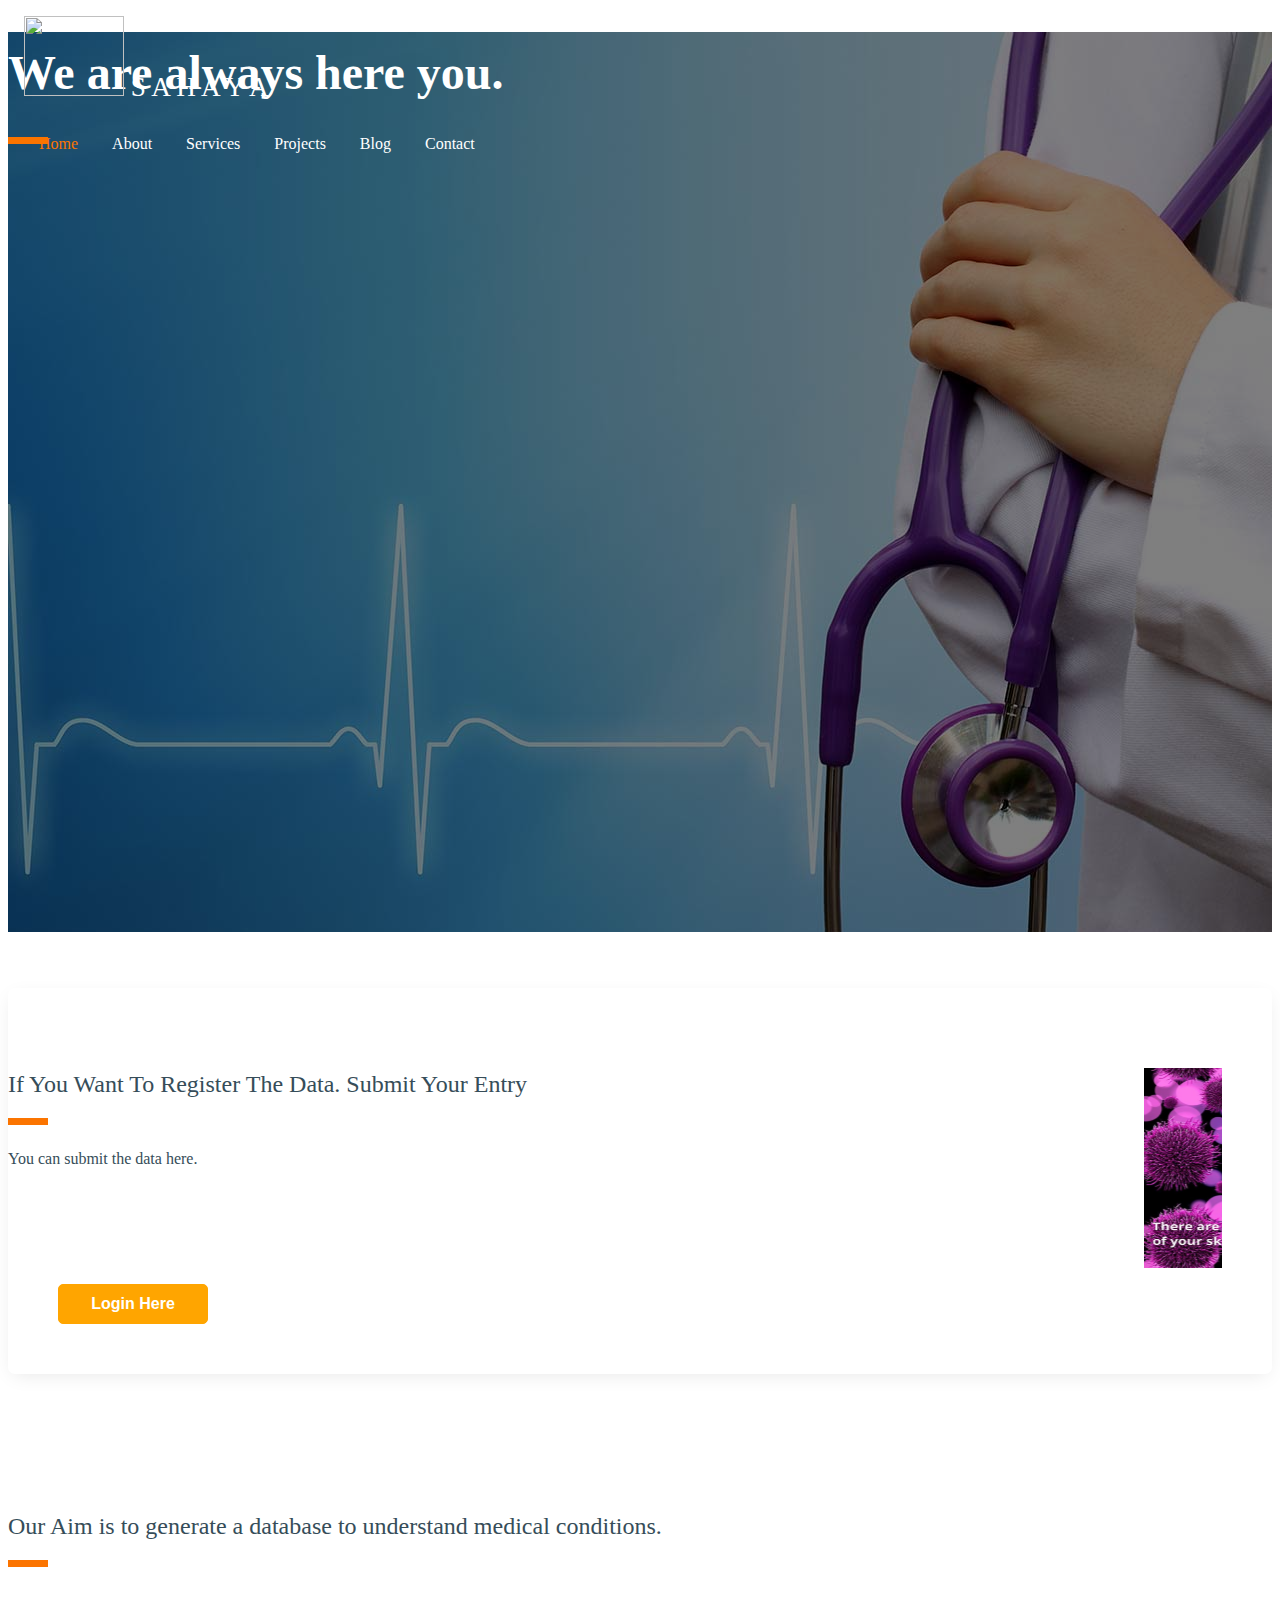
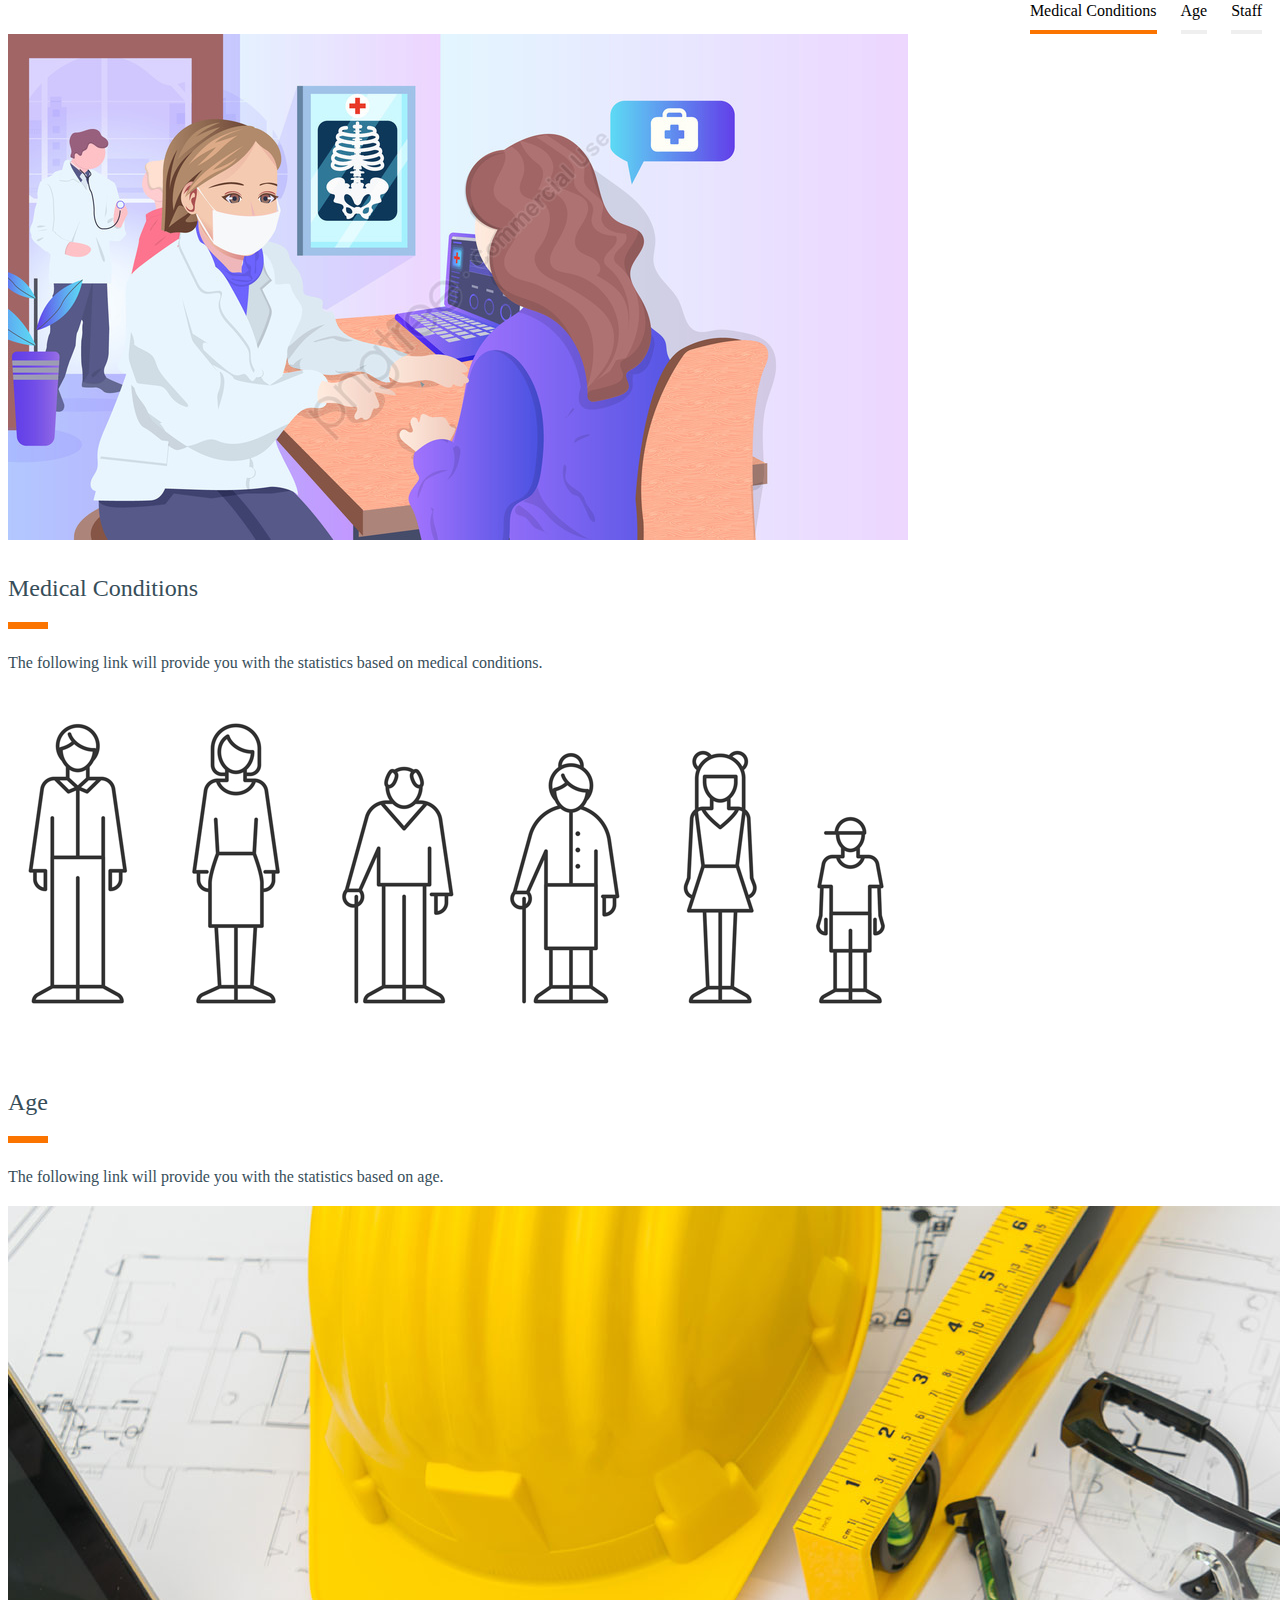
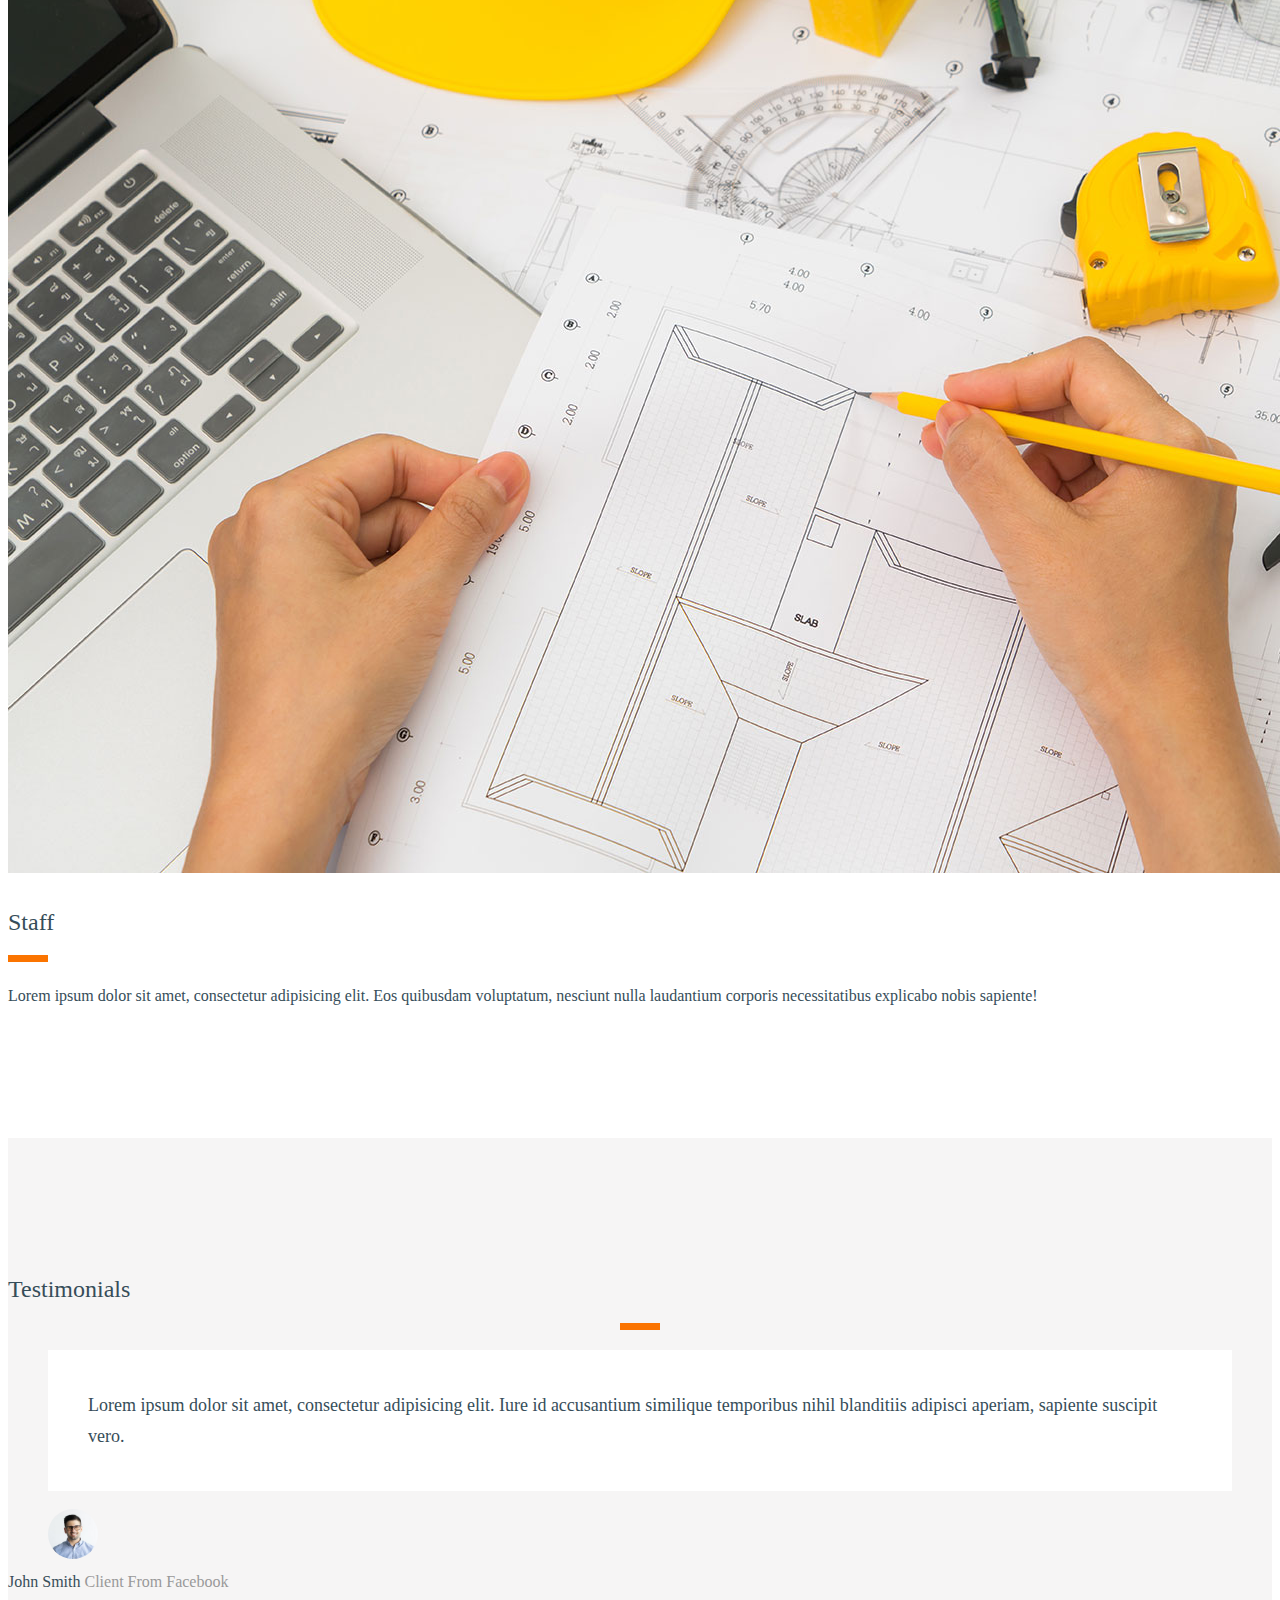
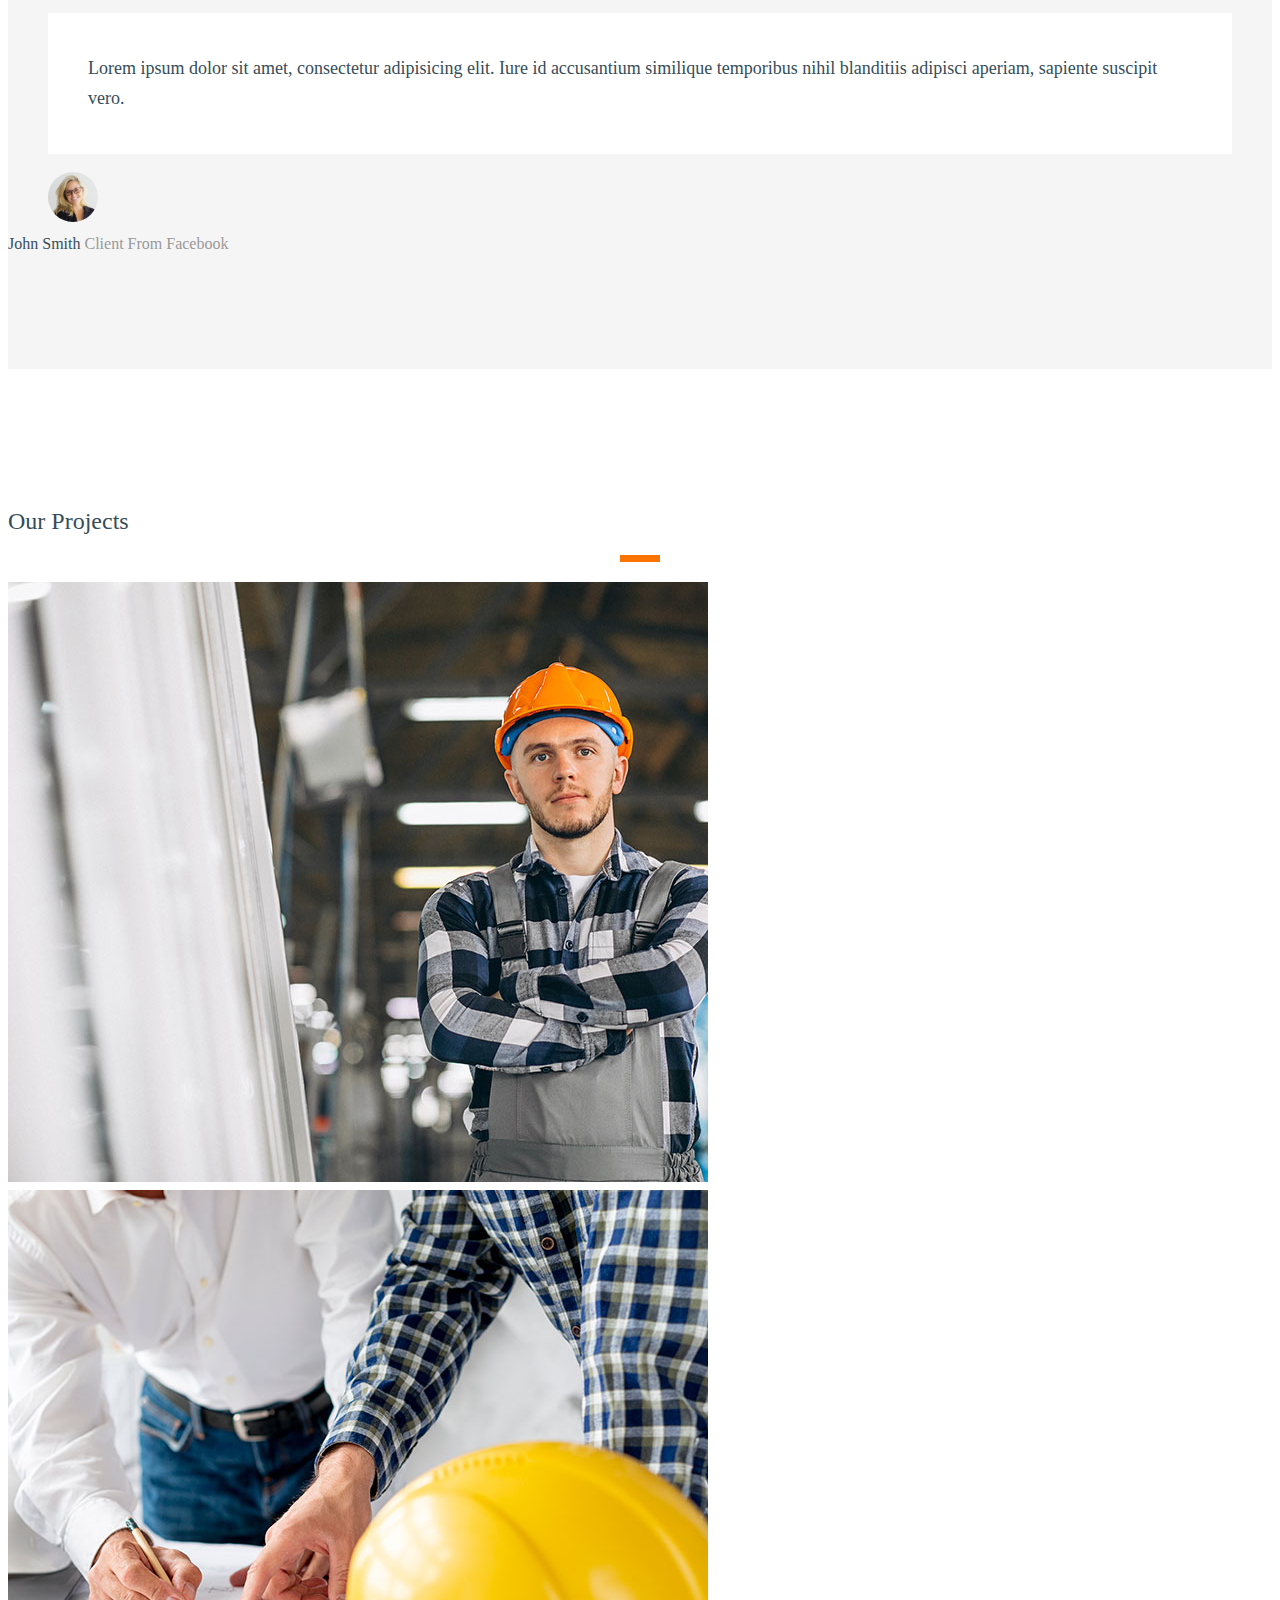
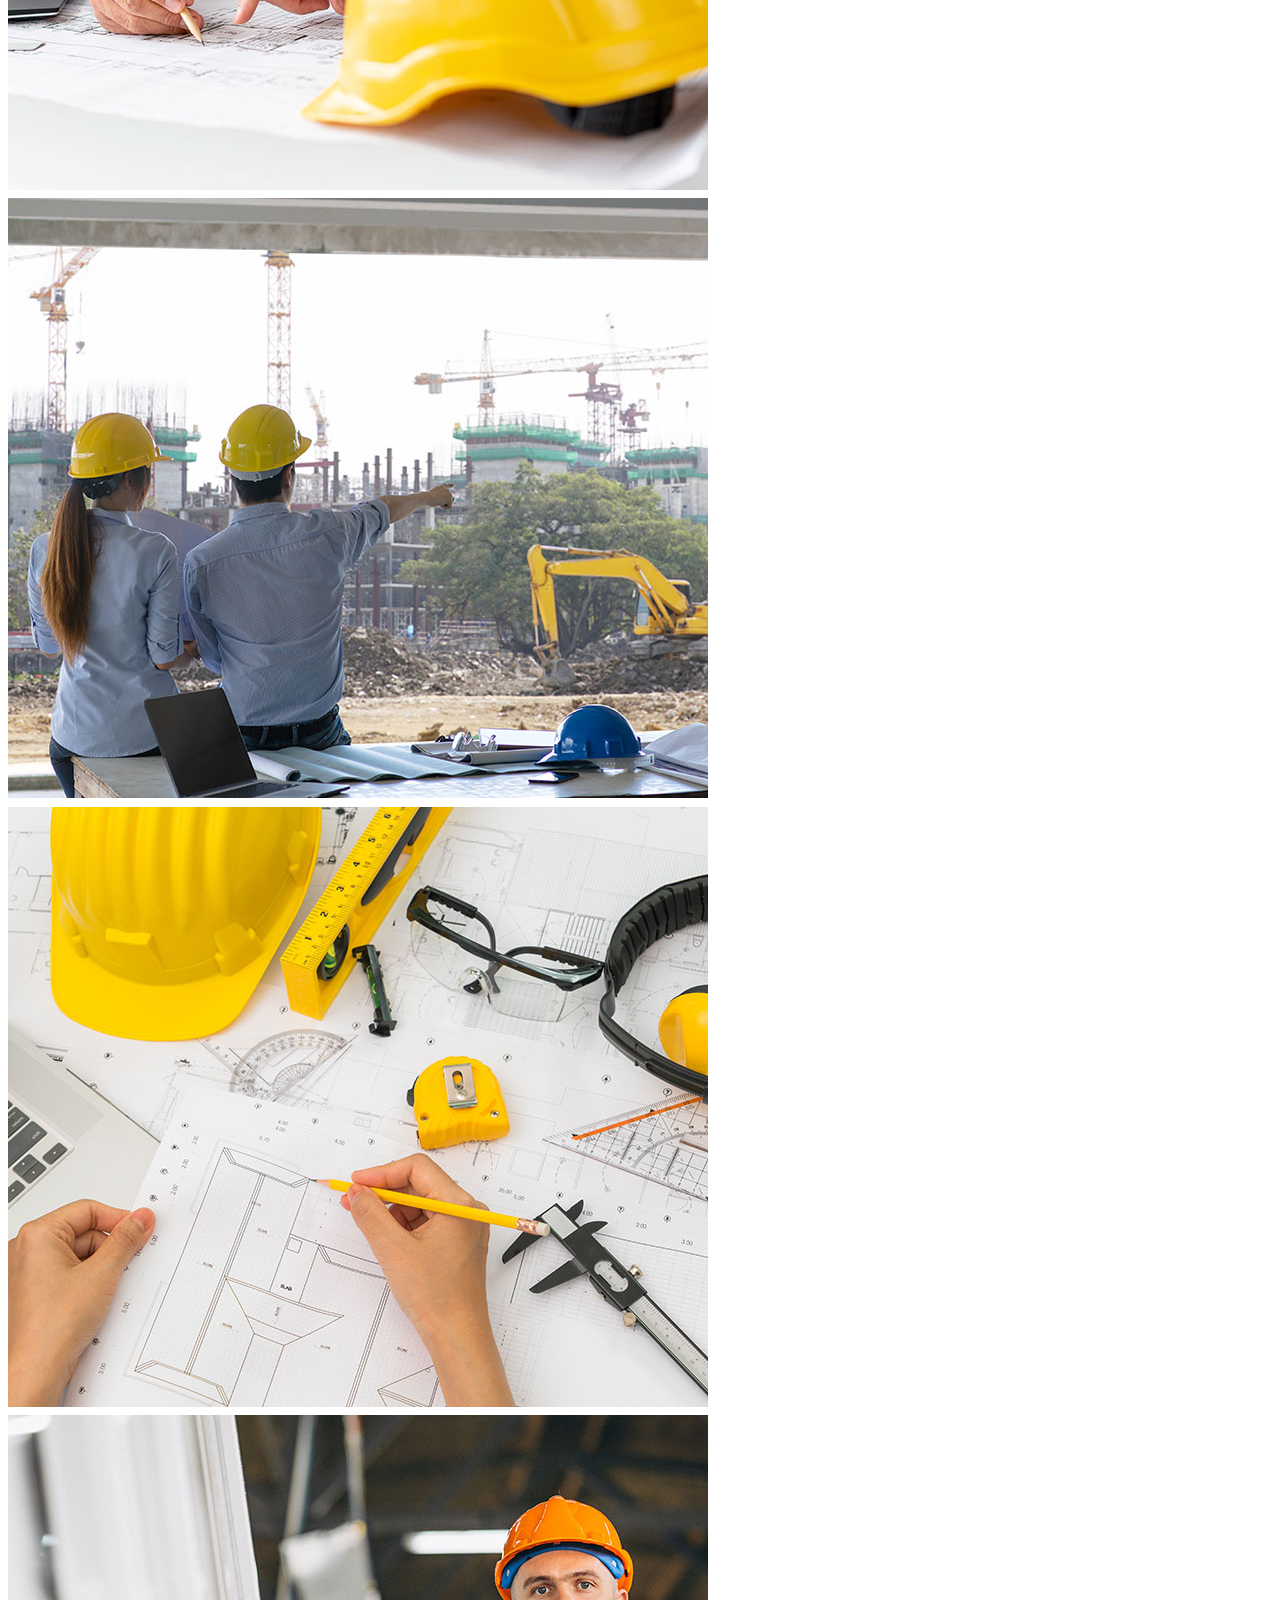
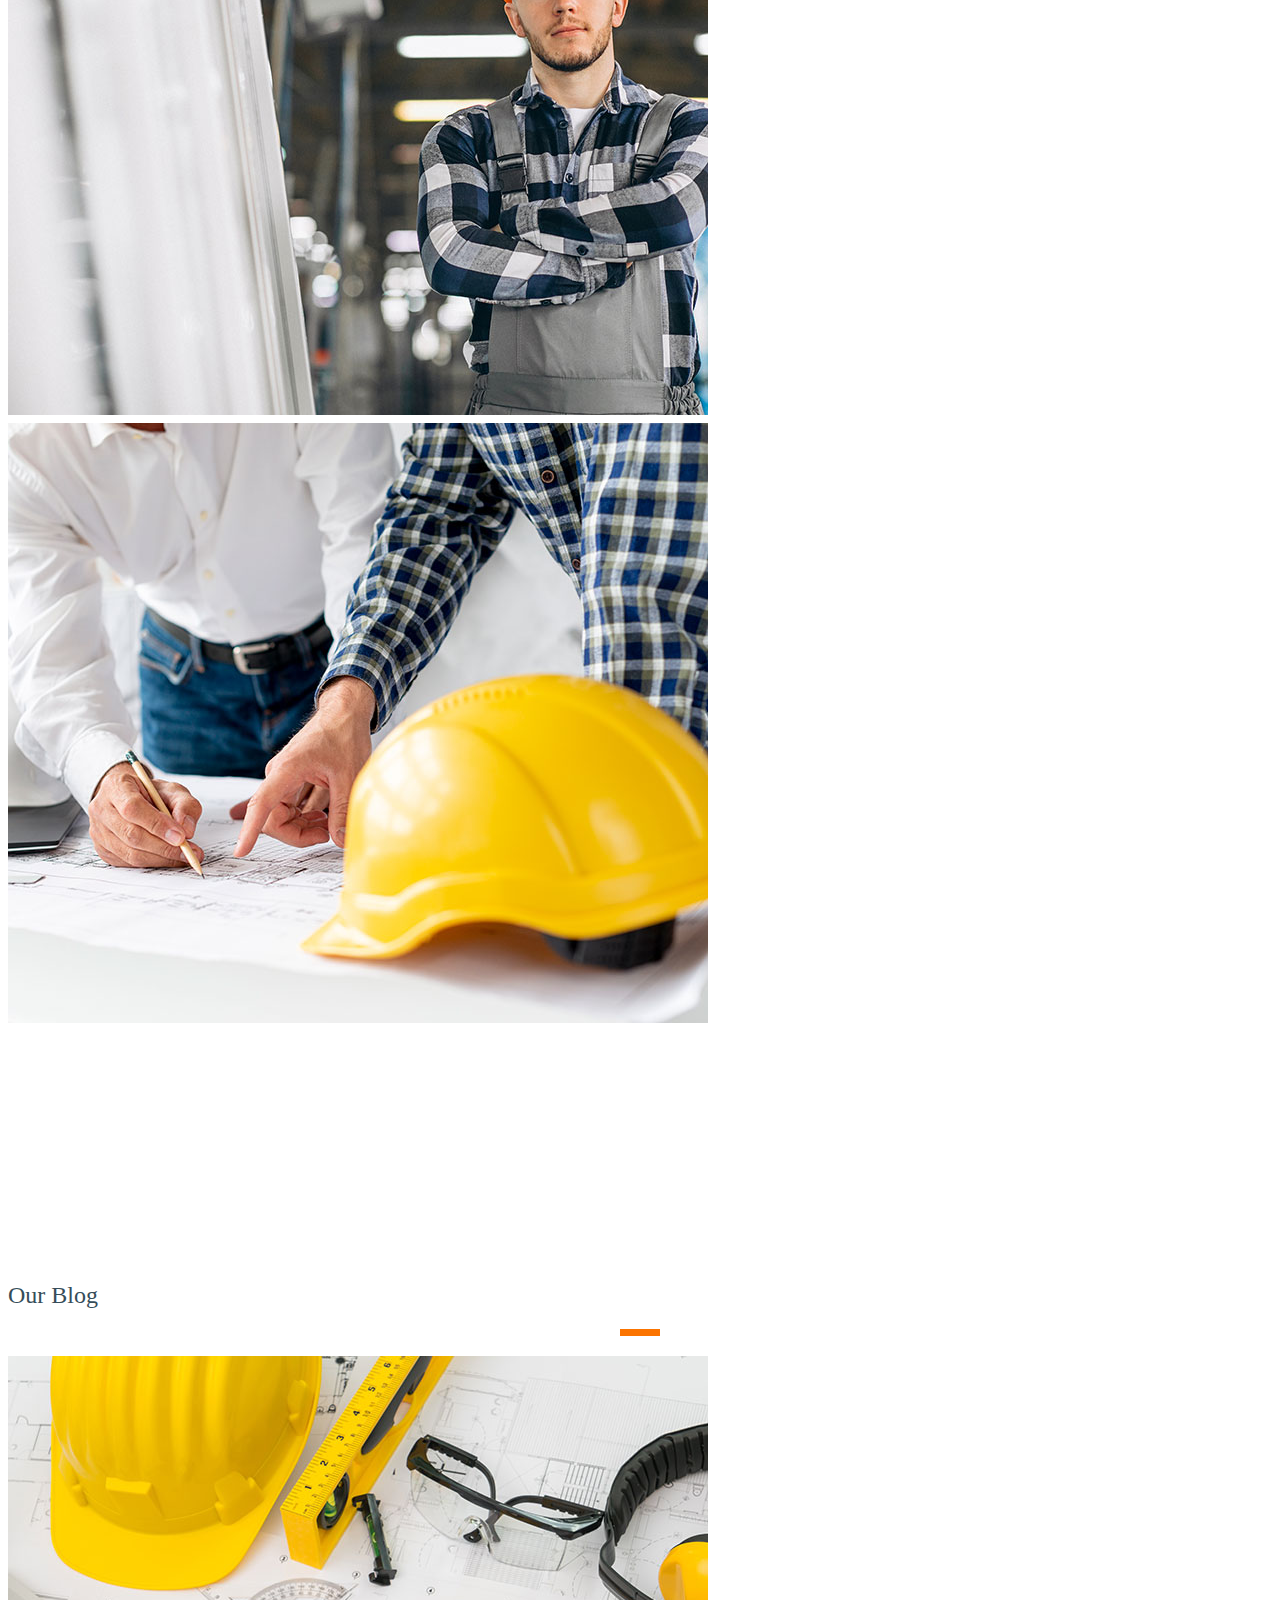
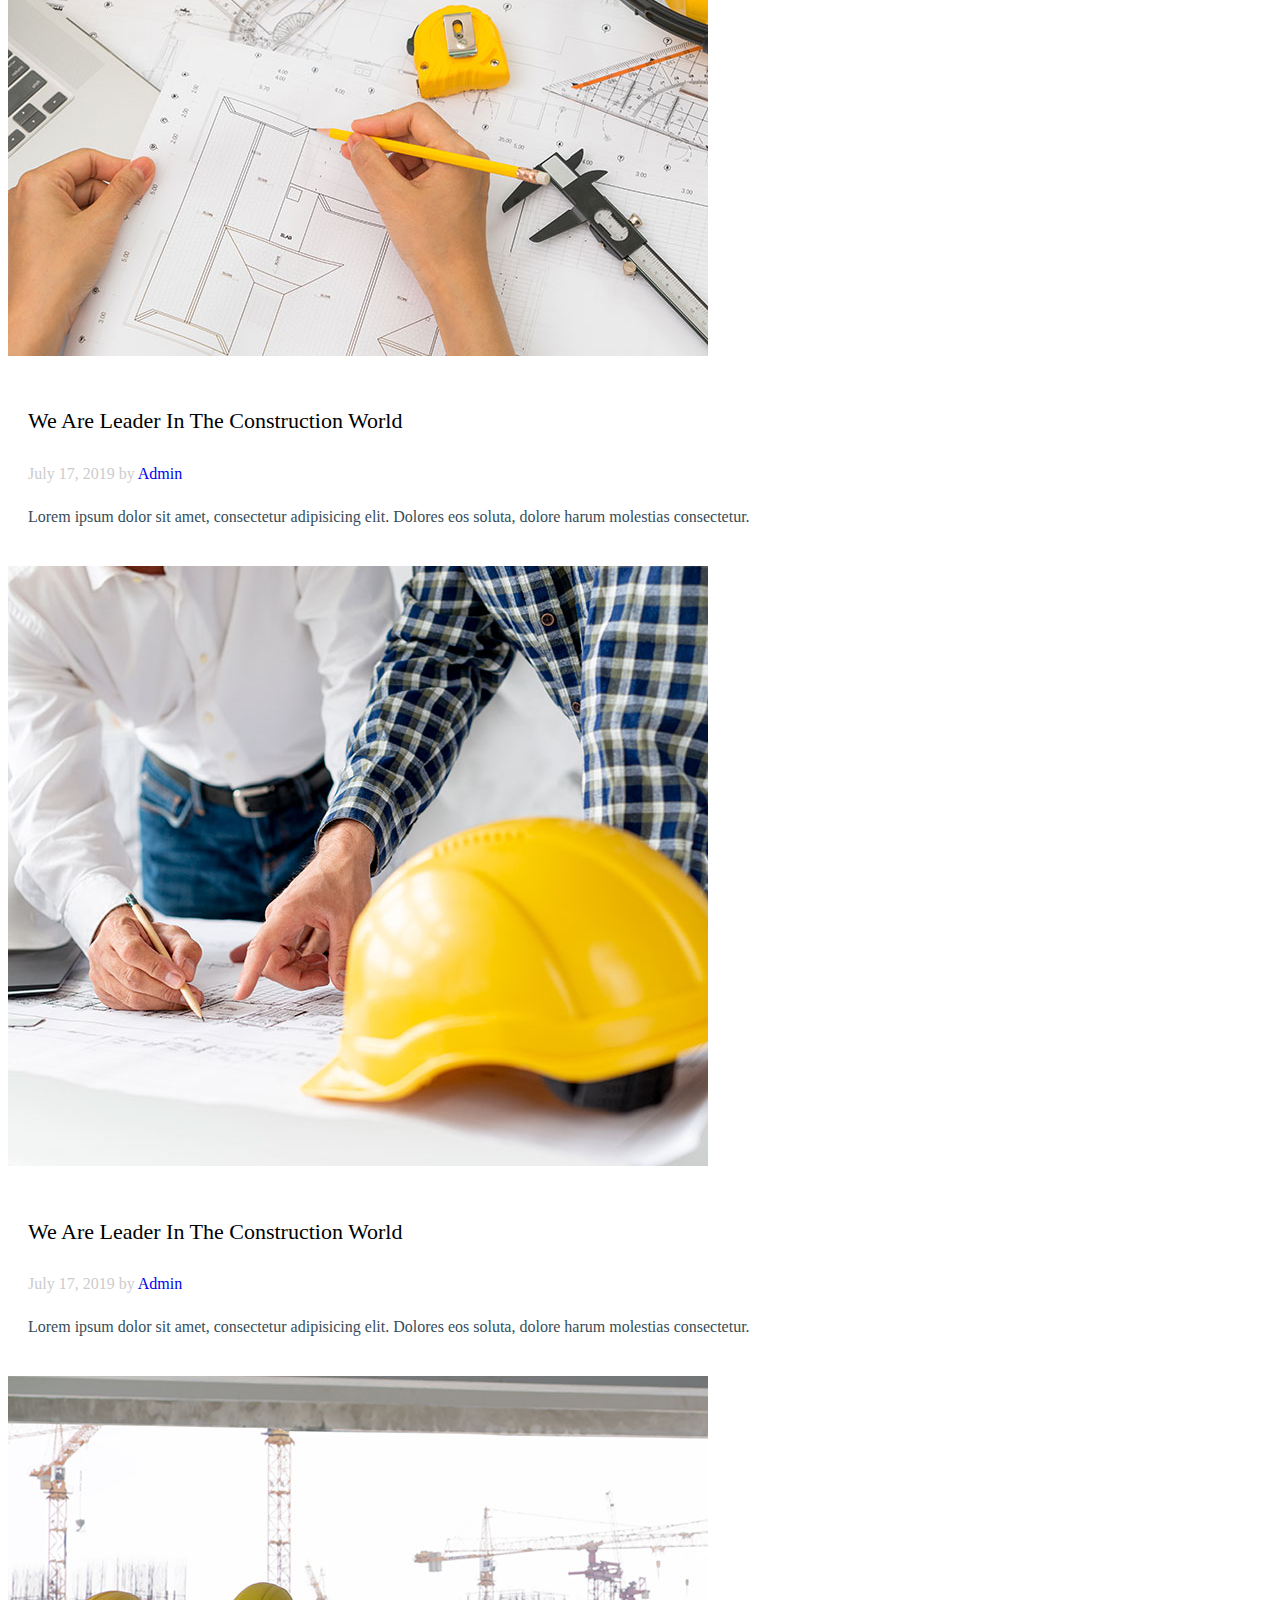
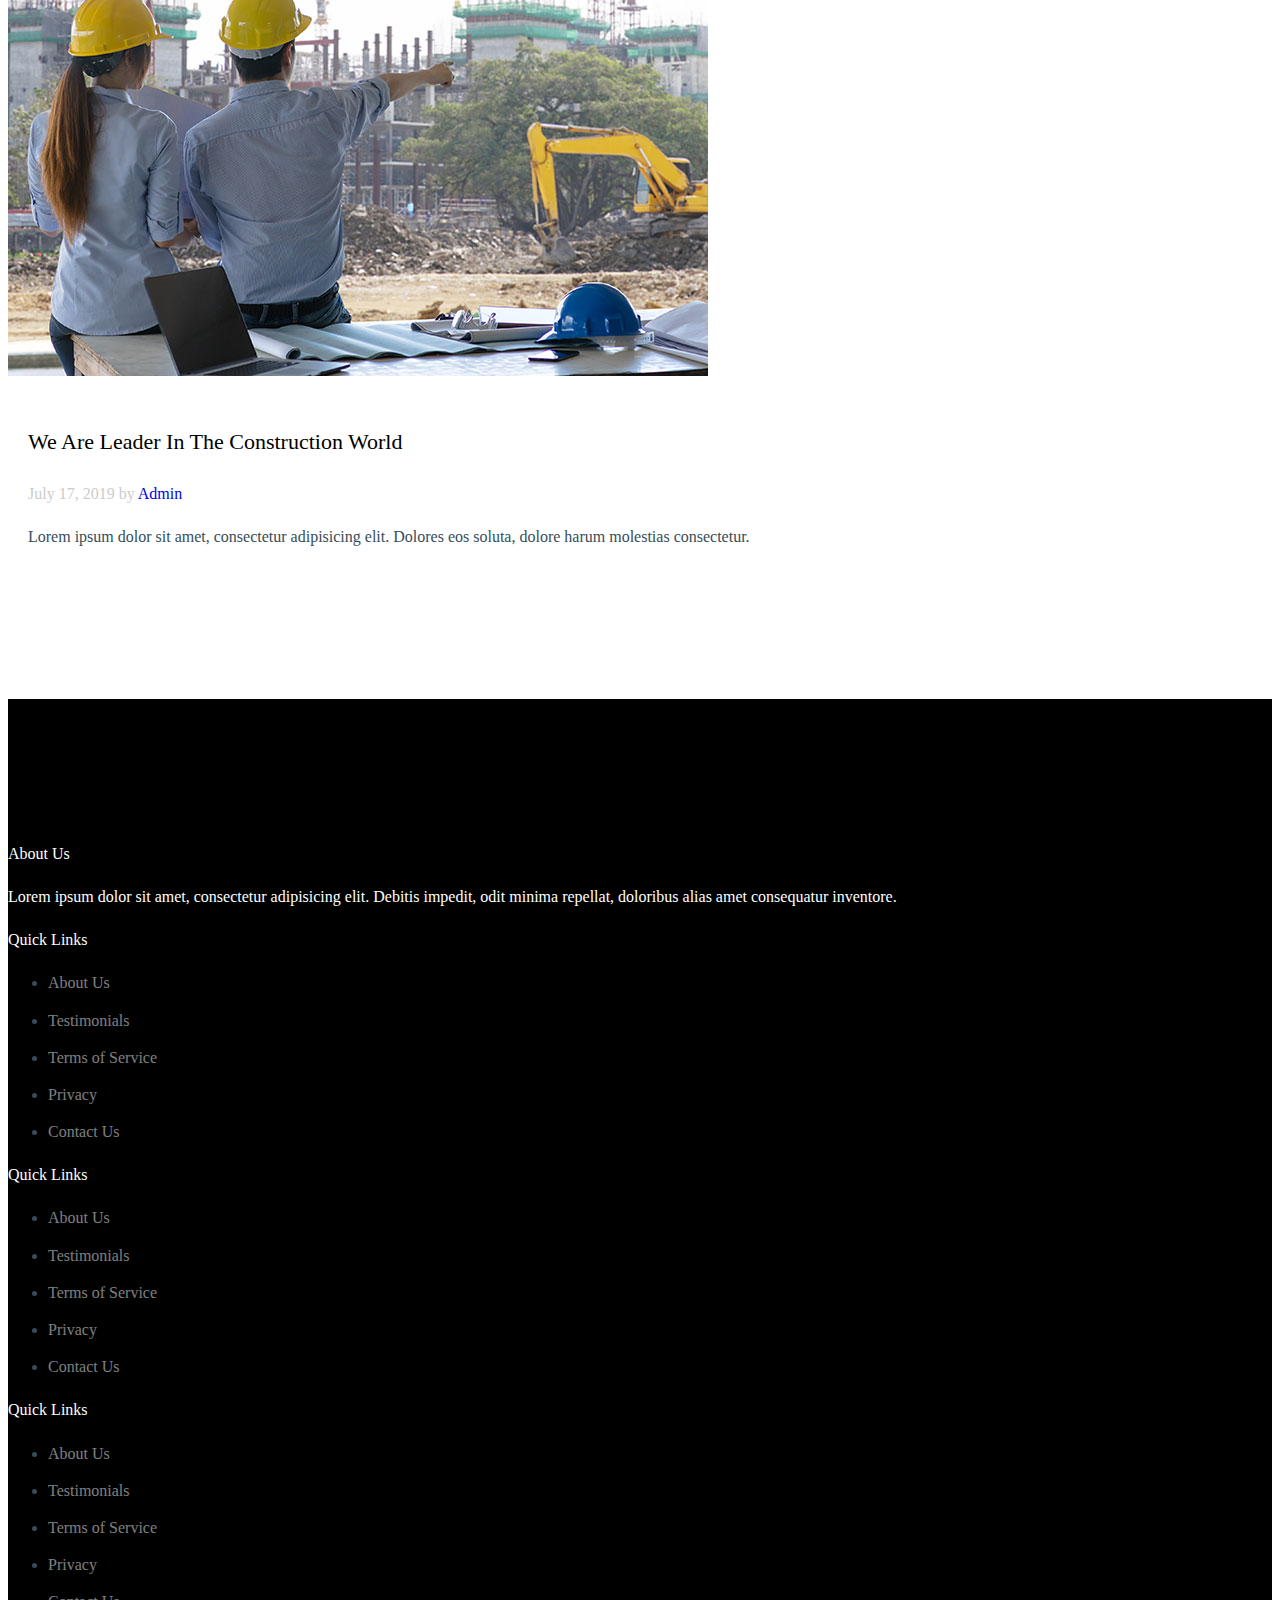
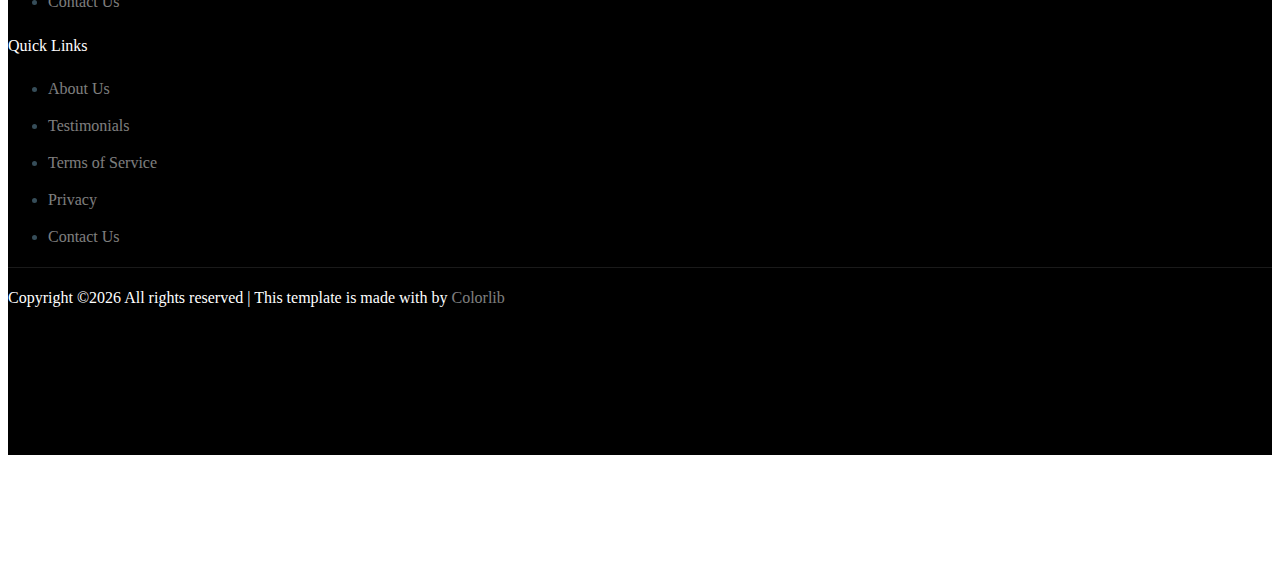
==== commit bad09afb: "Add files via upload" ====
--- a/index.html
+++ b/index.html
@@ -46,10 +46,11 @@
 
             <div class="col-3 ">
               <div class="site-logo">
-                <a href="index.html"><strong>S A H</strong>A Y A <span class="text-primary"></span> </a>
-              </div>
-            </div>
-
+               <div id="logo" class="pull-left">
+                 <a href="#intro" class="scrollto"><img src="images/logo.png" alt="" title="" width="100px" height="80px"> S A H A Y A</a>
+               </div>
+            </div>
+</div>
             <div class="col-9  text-right">
               
 
